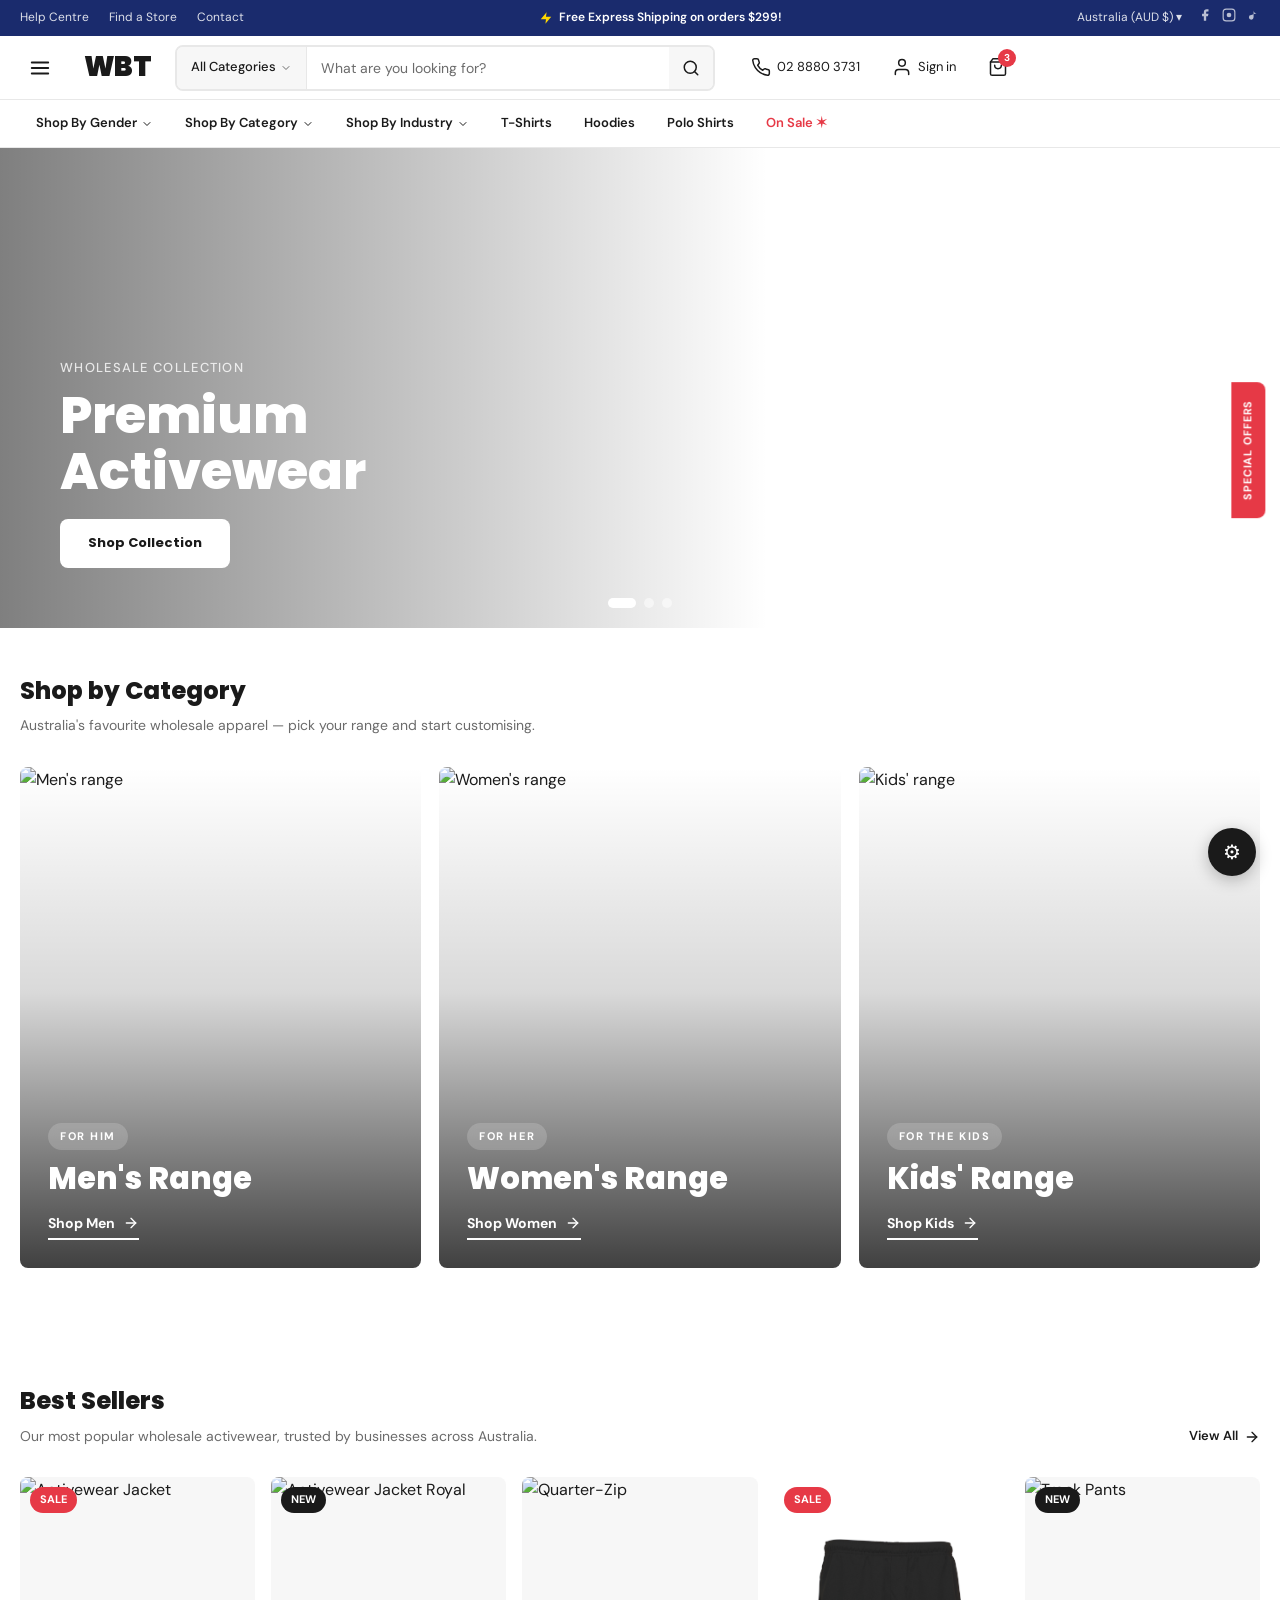
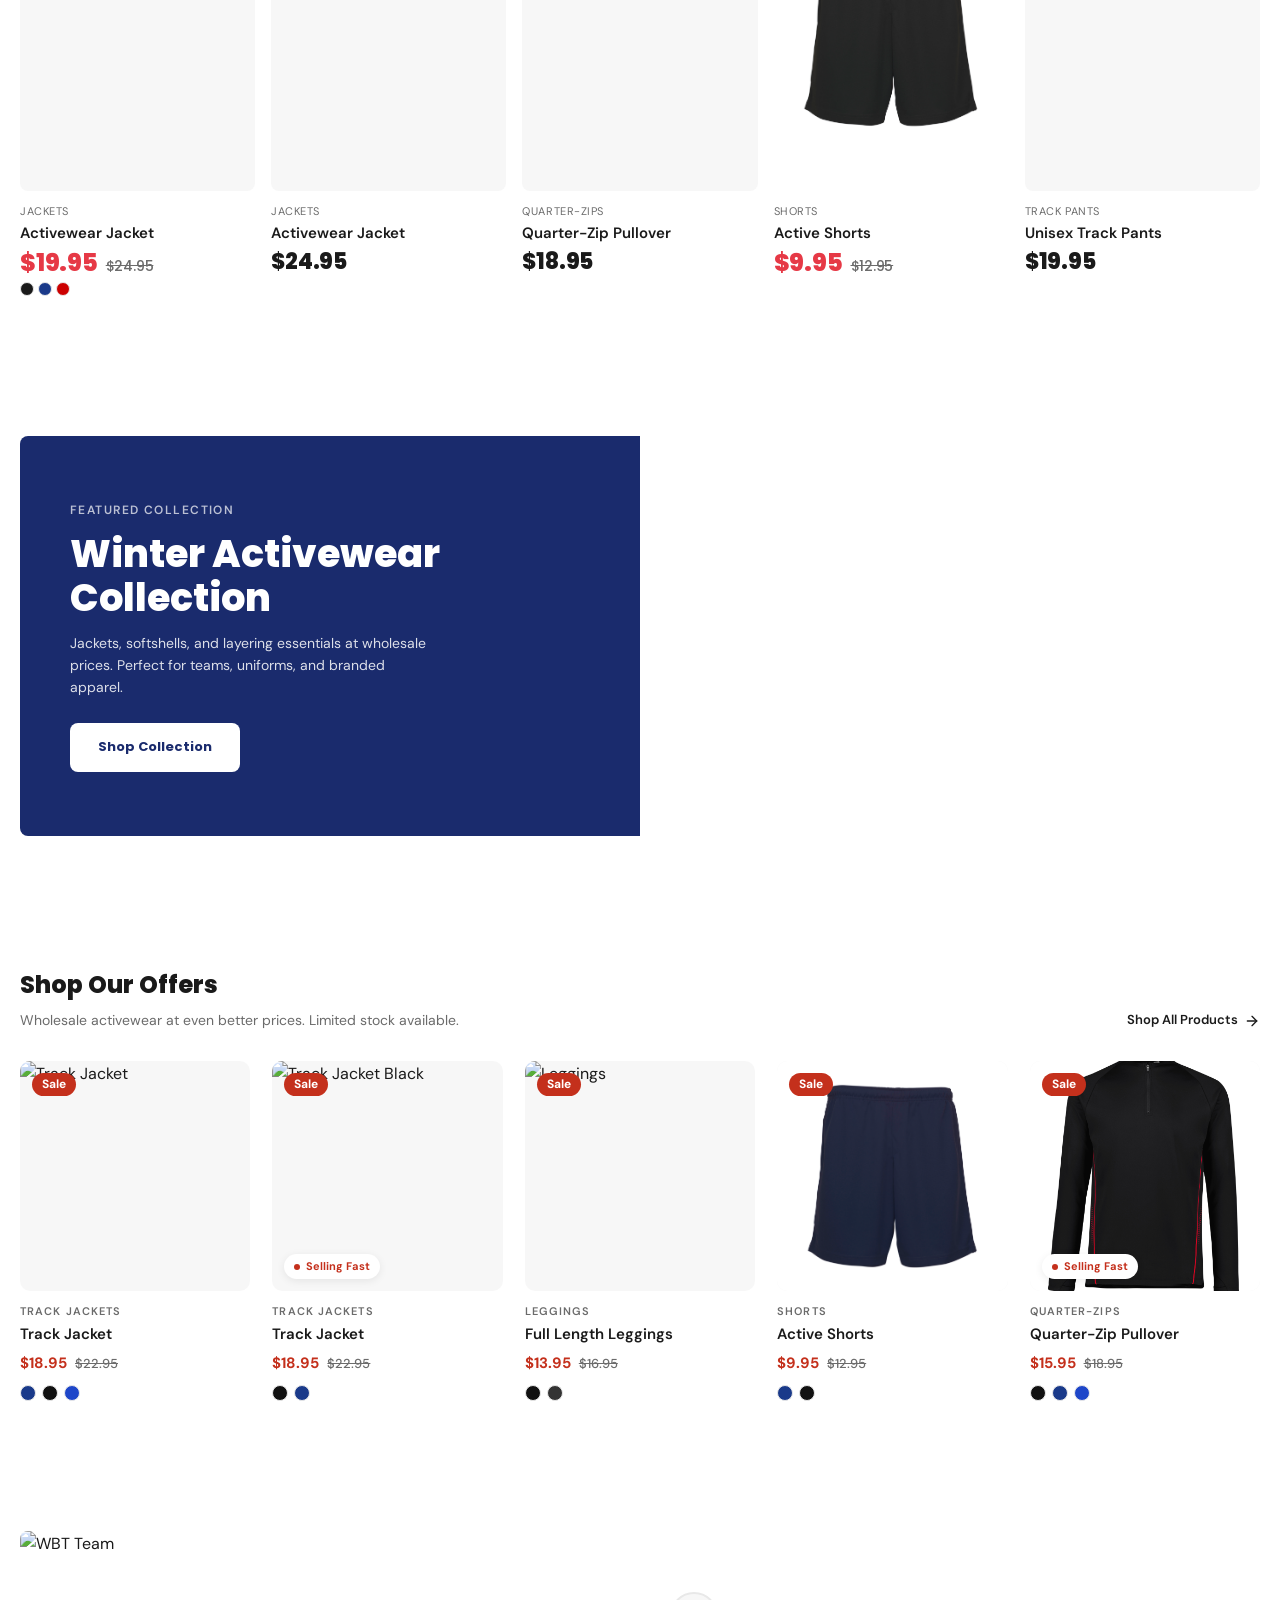
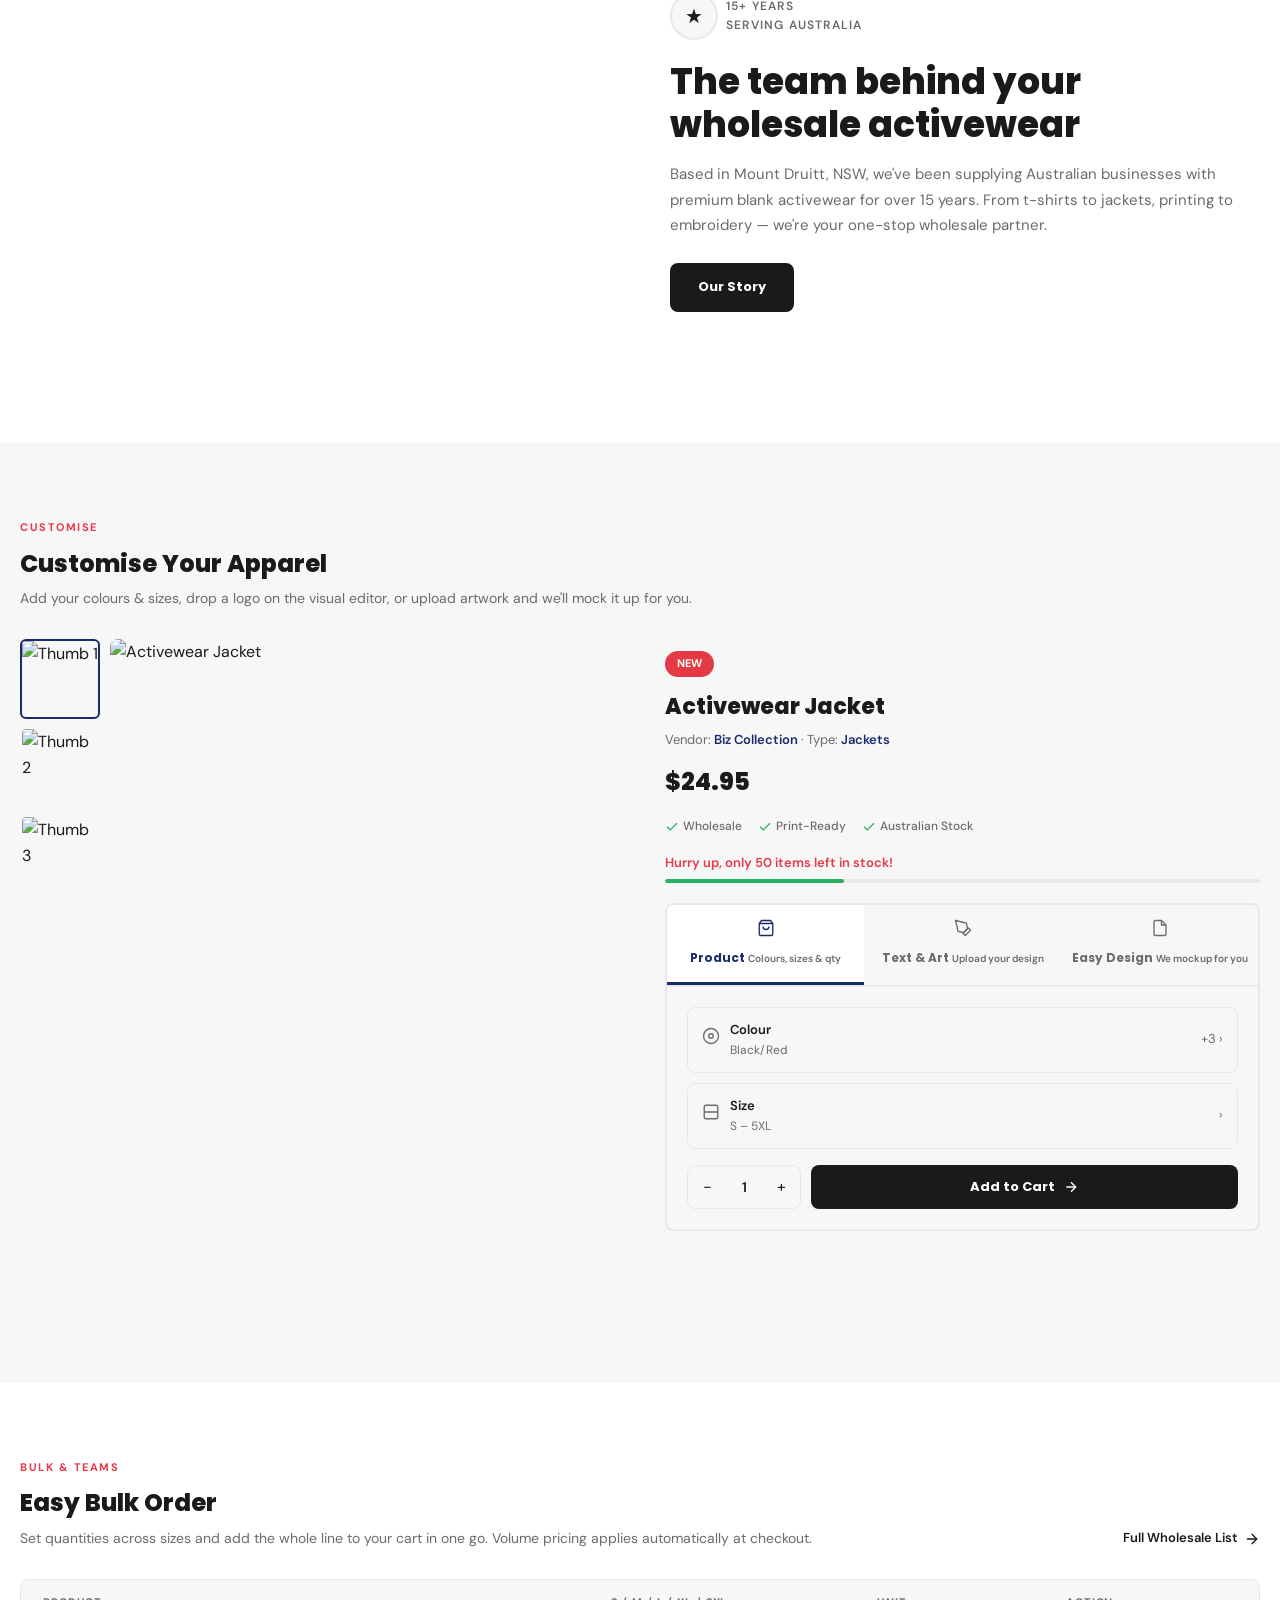
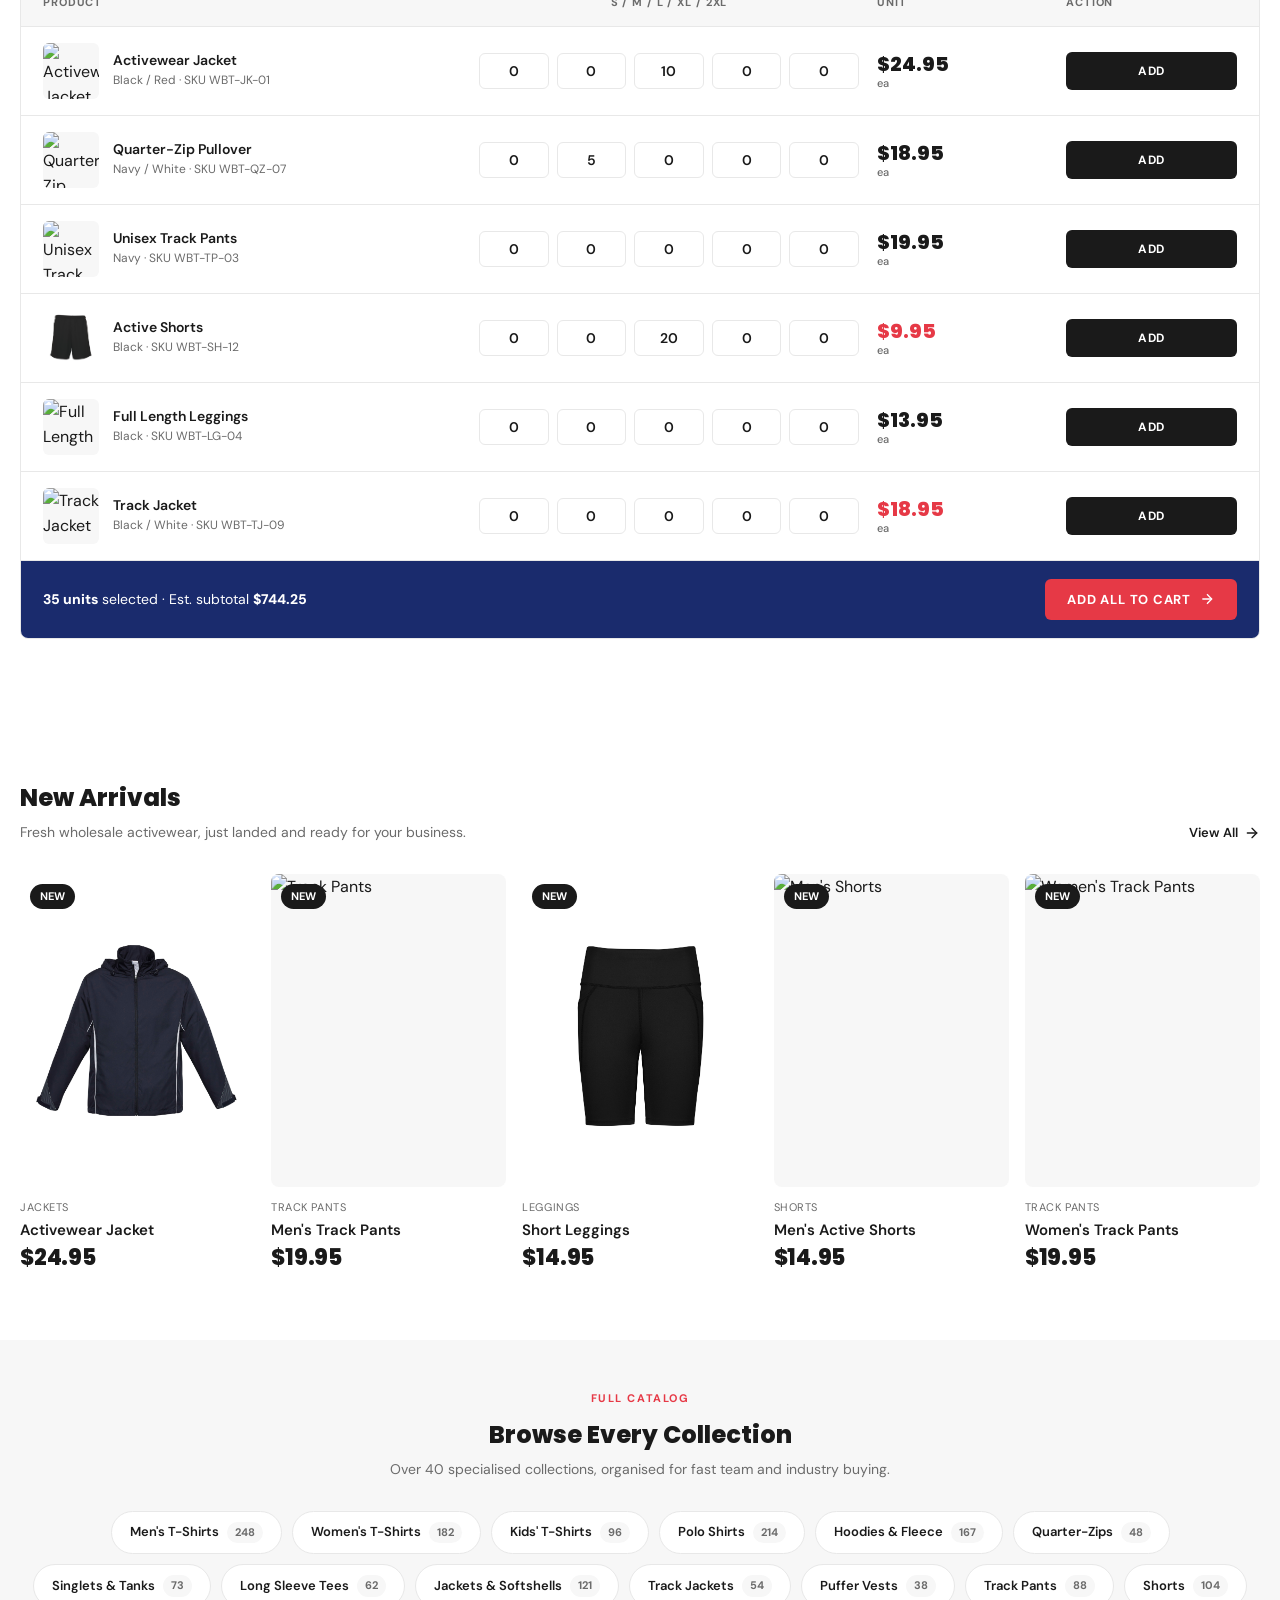
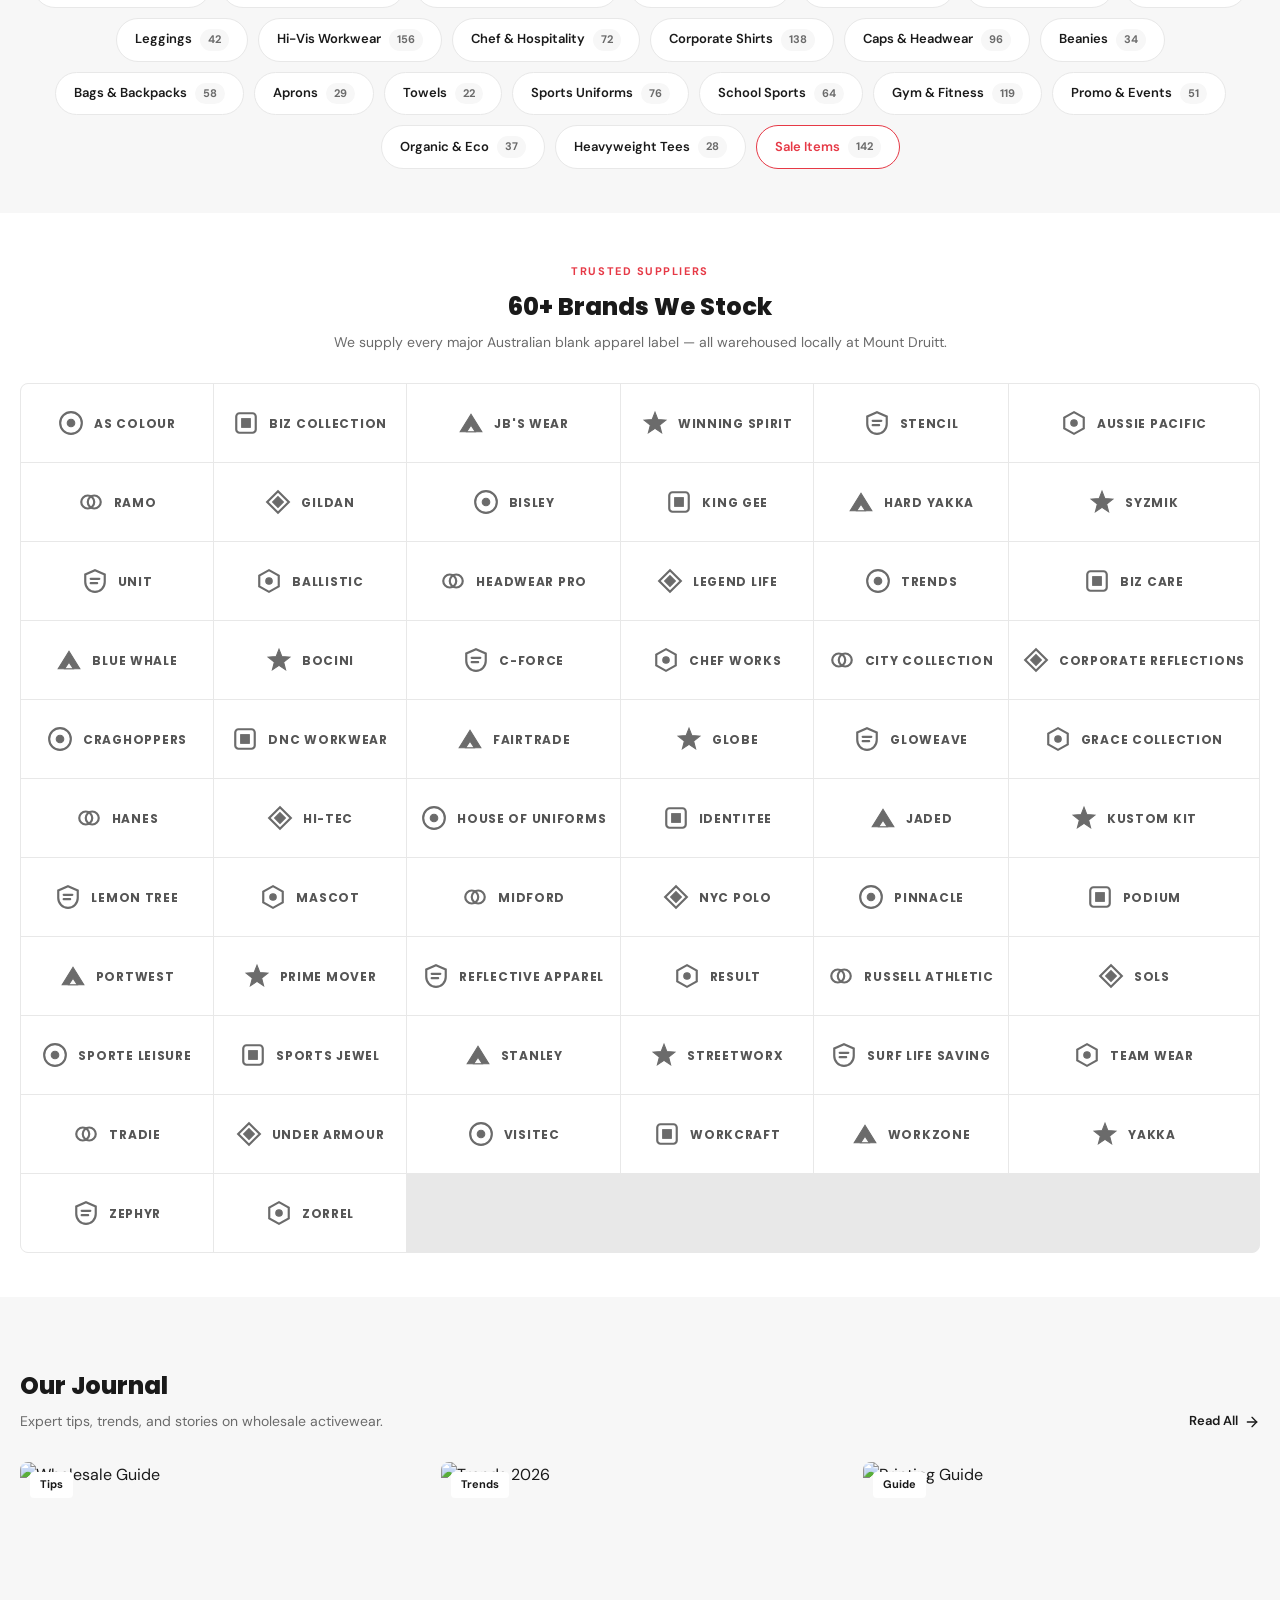
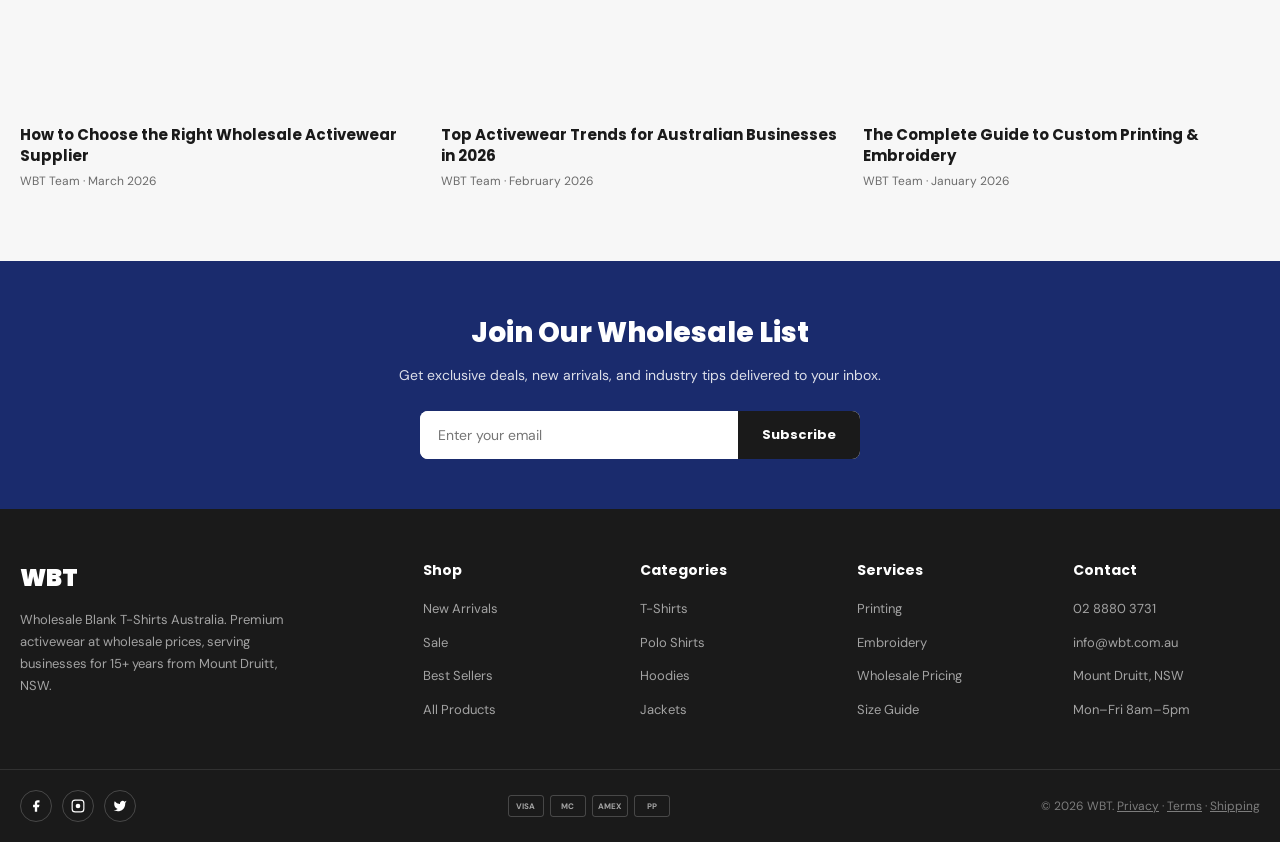
==== designs/03-hyper.v1/index.html @ 6c0edd00 "Add 03-hyper.v1 homepage redesign mockup for WBT Static redesign inspired by the Hyper Shopify theme" ====
<!DOCTYPE html>
<html lang="en">
<head>
  <meta charset="UTF-8">
  <meta name="viewport" content="width=device-width, initial-scale=1.0">
  <title>WBT | Wholesale Blank T-Shirts Australia</title>
  <link rel="stylesheet" href="css/styles.css">
</head>
<body>

  <!-- ============================================================
       1. Utility Bar (dark blue top strip)
       ============================================================ -->
  <div class="utility-bar">
    <div class="utility-bar__inner">
      <div class="utility-bar__left">
        <a href="#">Help Centre</a>
        <a href="#">Find a Store</a>
        <a href="#">Contact</a>
      </div>
      <div class="utility-bar__center">
        <svg viewBox="0 0 24 24"><path d="M13 2L3 14h9l-1 8 10-12h-9l1-8z"/></svg>
        Free Express Shipping on orders $299!
      </div>
      <div class="utility-bar__right">
        <span class="utility-bar__country">Australia (AUD $) &#9662;</span>
        <div class="utility-bar__social">
          <a href="#" aria-label="Facebook"><svg viewBox="0 0 24 24"><path d="M18 2h-3a5 5 0 0 0-5 5v3H7v4h3v8h4v-8h3l1-4h-4V7a1 1 0 0 1 1-1h3z"/></svg></a>
          <a href="#" aria-label="Instagram"><svg viewBox="0 0 24 24"><rect x="2" y="2" width="20" height="20" rx="5" ry="5" fill="none" stroke="currentColor" stroke-width="2"/><circle cx="12" cy="12" r="4" fill="currentColor"/></svg></a>
          <a href="#" aria-label="TikTok"><svg viewBox="0 0 24 24"><path d="M9 12a4 4 0 1 0 4 4V4a5 5 0 0 0 5 5"/></svg></a>
        </div>
      </div>
    </div>
  </div>

  <!-- ============================================================
       2. Header (Logo + Search with All Categories + Actions)
       ============================================================ -->
  <header class="header">
    <div class="header__inner">
      <button class="header__hamburger" id="sidebar-toggle" aria-label="Open menu">
        <svg viewBox="0 0 24 24" fill="none" stroke-width="2" stroke-linecap="round">
          <line x1="3" y1="6" x2="21" y2="6"/>
          <line x1="3" y1="12" x2="21" y2="12"/>
          <line x1="3" y1="18" x2="21" y2="18"/>
        </svg>
      </button>

      <a href="#" class="header__logo">WBT</a>

      <div class="header__search">
        <div class="header__search-category" id="search-category-toggle">
          <span id="search-category-label">All Categories</span>
          <svg viewBox="0 0 24 24" fill="none" stroke-width="2" stroke-linecap="round"><polyline points="6 9 12 15 18 9"/></svg>
          <div class="category-dropdown" id="category-dropdown">
            <a href="#" class="active" data-cat="All Categories">All Categories</a>
            <a href="#" data-cat="T-Shirts">T-Shirts</a>
            <a href="#" data-cat="Polo Shirts">Polo Shirts</a>
            <a href="#" data-cat="Hoodies">Hoodies</a>
            <a href="#" data-cat="Activewear">Activewear</a>
            <a href="#" data-cat="Jackets">Jackets</a>
            <a href="#" data-cat="Quarter-Zips">Quarter-Zips</a>
            <a href="#" data-cat="Shorts">Shorts</a>
            <a href="#" data-cat="Track Pants">Track Pants</a>
            <a href="#" data-cat="Leggings">Leggings</a>
            <a href="#" data-cat="Printing">Printing &amp; Embroidery</a>
          </div>
        </div>
        <input type="text" class="header__search-input" placeholder="What are you looking for?">
        <button class="header__search-btn" aria-label="Search">
          <svg viewBox="0 0 24 24" fill="none" stroke-width="2" stroke-linecap="round" stroke-linejoin="round"><circle cx="11" cy="11" r="8"/><line x1="21" y1="21" x2="16.65" y2="16.65"/></svg>
        </button>
      </div>

      <div class="header__actions">
        <a href="tel:0288803731" class="header__action">
          <svg viewBox="0 0 24 24" stroke-width="1.8" stroke-linecap="round" stroke-linejoin="round"><path d="M22 16.92v3a2 2 0 0 1-2.18 2 19.79 19.79 0 0 1-8.63-3.07 19.5 19.5 0 0 1-6-6 19.79 19.79 0 0 1-3.07-8.67A2 2 0 0 1 4.11 2h3a2 2 0 0 1 2 1.72c.13.81.36 1.6.7 2.35a2 2 0 0 1-.45 2.11L8.09 9.91a16 16 0 0 0 6 6l1.27-1.27a2 2 0 0 1 2.11-.45c.75.34 1.54.57 2.35.7A2 2 0 0 1 22 16.92z"/></svg>
          02 8880 3731
        </a>
        <a href="#" class="header__action">
          <svg viewBox="0 0 24 24" stroke-width="1.8" stroke-linecap="round" stroke-linejoin="round"><path d="M20 21v-2a4 4 0 0 0-4-4H8a4 4 0 0 0-4 4v2"/><circle cx="12" cy="7" r="4"/></svg>
          Sign in
        </a>
        <a href="#" class="header__action header__cart">
          <svg viewBox="0 0 24 24" stroke-width="1.8" stroke-linecap="round" stroke-linejoin="round"><path d="M6 2L3 6v14a2 2 0 0 0 2 2h14a2 2 0 0 0 2-2V6l-3-4z"/><line x1="3" y1="6" x2="21" y2="6"/><path d="M16 10a4 4 0 0 1-8 0"/></svg>
          <span class="header__cart-badge">3</span>
        </a>
      </div>
    </div>
  </header>

  <!-- ============================================================
       3. Sub-Navigation with Mega Menus
       ============================================================ -->
  <nav class="subnav">
    <div class="subnav__inner">

      <!-- Shop By Gender (3 image-led tiles, one per gender) -->
      <div class="subnav__item">
        <a href="#" class="subnav__link">
          Shop By Gender
          <svg viewBox="0 0 24 24" fill="none" stroke-width="2" stroke-linecap="round"><polyline points="6 9 12 15 18 9"/></svg>
        </a>
        <div class="mega-menu mega-menu--gender">
          <a href="#" class="gender-tile">
            <div class="gender-tile__image">
              <img src="images/talent/jacket-model-2.jpg" alt="Men" loading="lazy">
              <span class="gender-tile__badge">Shop</span>
            </div>
            <div class="gender-tile__body">
              <h4 class="gender-tile__title">Men</h4>
              <ul class="gender-tile__links">
                <li><span>T-Shirts</span></li>
                <li><span>Polo Shirts</span></li>
                <li><span>Hoodies &amp; Fleece</span></li>
                <li><span>Jackets</span></li>
                <li><span>Track Pants &amp; Shorts</span></li>
              </ul>
              <span class="gender-tile__cta">View All Men's <svg viewBox="0 0 24 24" fill="none" stroke-width="2" stroke-linecap="round"><path d="M5 12h14"/><path d="M12 5l7 7-7 7"/></svg></span>
            </div>
          </a>
          <a href="#" class="gender-tile">
            <div class="gender-tile__image">
              <img src="images/talent/activewear-model-women-1.jpg" alt="Women" loading="lazy">
              <span class="gender-tile__badge">Shop</span>
            </div>
            <div class="gender-tile__body">
              <h4 class="gender-tile__title">Women</h4>
              <ul class="gender-tile__links">
                <li><span>T-Shirts</span></li>
                <li><span>Polo Shirts</span></li>
                <li><span>Hoodies &amp; Fleece</span></li>
                <li><span>Leggings &amp; Tights</span></li>
                <li><span>Jackets</span></li>
              </ul>
              <span class="gender-tile__cta">View All Women's <svg viewBox="0 0 24 24" fill="none" stroke-width="2" stroke-linecap="round"><path d="M5 12h14"/><path d="M12 5l7 7-7 7"/></svg></span>
            </div>
          </a>
          <a href="#" class="gender-tile">
            <div class="gender-tile__image">
              <img src="images/talent/shorts-model-kids.jpg" alt="Kids" loading="lazy">
              <span class="gender-tile__badge">Shop</span>
            </div>
            <div class="gender-tile__body">
              <h4 class="gender-tile__title">Kids</h4>
              <ul class="gender-tile__links">
                <li><span>T-Shirts</span></li>
                <li><span>Polo Shirts</span></li>
                <li><span>Hoodies</span></li>
                <li><span>School Sports</span></li>
                <li><span>Toddler Range</span></li>
              </ul>
              <span class="gender-tile__cta">View All Kids' <svg viewBox="0 0 24 24" fill="none" stroke-width="2" stroke-linecap="round"><path d="M5 12h14"/><path d="M12 5l7 7-7 7"/></svg></span>
            </div>
          </a>
        </div>
      </div>

      <!-- Shop By Category (Style B — sidebar + image cards) -->
      <div class="subnav__item">
        <a href="#" class="subnav__link">
          Shop By Category
          <svg viewBox="0 0 24 24" fill="none" stroke-width="2" stroke-linecap="round"><polyline points="6 9 12 15 18 9"/></svg>
        </a>
        <div class="mega-menu mega-menu--style-b">
          <div class="mega-menu__sidebar">
            <a href="#" class="active">Tops</a>
            <a href="#">Bottoms</a>
            <a href="#">Outerwear</a>
            <a href="#">Accessories</a>
            <a href="#">Hi-Vis &amp; Workwear</a>
            <a href="#">Services</a>
            <a href="#">View All</a>
          </div>
          <div class="mega-menu__content">
            <div class="mega-menu__content-card">
              <img src="images/products/quarter-zip-navy-white.jpg" alt="T-Shirts" loading="lazy">
              <span>T-Shirts</span>
            </div>
            <div class="mega-menu__content-card">
              <img src="images/talent/quarter-zip-model-1.jpg" alt="Polo Shirts" loading="lazy">
              <span>Polo Shirts</span>
            </div>
            <div class="mega-menu__content-card">
              <img src="images/talent/jacket-model-3.jpg" alt="Hoodies" loading="lazy">
              <span>Hoodies</span>
            </div>
            <div class="mega-menu__content-card">
              <img src="images/products/quarter-zip-black-red.jpg" alt="Quarter-Zips" loading="lazy">
              <span>Quarter-Zips</span>
            </div>
            <div class="mega-menu__content-card">
              <img src="images/products/jacket-royal-white.jpg" alt="Singlets" loading="lazy">
              <span>Singlets</span>
            </div>
            <div class="mega-menu__content-card">
              <img src="images/products/track-jacket-navy-white.jpg" alt="Long Sleeves" loading="lazy">
              <span>Long Sleeves</span>
            </div>
          </div>
        </div>
      </div>

      <!-- Shop By Industry (B-style visual mega menu) -->
      <div class="subnav__item">
        <a href="#" class="subnav__link">
          Shop By Industry
          <svg viewBox="0 0 24 24" fill="none" stroke-width="2" stroke-linecap="round"><polyline points="6 9 12 15 18 9"/></svg>
        </a>
        <div class="mega-menu mega-menu--style-b">
          <div class="mega-menu__sidebar">
            <a href="#" class="active">Team Uniforms</a>
            <a href="#">Corporate Wear</a>
            <a href="#">Trades &amp; Construction</a>
            <a href="#">Hospitality</a>
            <a href="#">Schools &amp; Education</a>
            <a href="#">Gym &amp; Fitness</a>
            <a href="#">Events &amp; Promo</a>
            <a href="#">Healthcare</a>
          </div>
          <div class="mega-menu__content">
            <div class="mega-menu__content-card">
              <img src="images/talent/jacket-model-3.jpg" alt="Jackets" loading="lazy">
              <span>Jackets</span>
            </div>
            <div class="mega-menu__content-card">
              <img src="images/talent/quarter-zip-model-1.jpg" alt="Quarter-Zips" loading="lazy">
              <span>Quarter-Zips</span>
            </div>
            <div class="mega-menu__content-card">
              <img src="images/talent/track-pants-model-1.jpg" alt="Track Pants" loading="lazy">
              <span>Track Pants</span>
            </div>
            <div class="mega-menu__content-card">
              <img src="images/talent/shorts-model-1.jpg" alt="Shorts" loading="lazy">
              <span>Shorts</span>
            </div>
            <div class="mega-menu__content-card">
              <img src="images/talent/activewear-model-women-1.jpg" alt="Women's" loading="lazy">
              <span>Women's</span>
            </div>
            <div class="mega-menu__content-card">
              <img src="images/talent/shorts-model-kids.jpg" alt="Kids" loading="lazy">
              <span>Kids</span>
            </div>
          </div>
        </div>
      </div>

      <!-- Direct links -->
      <div class="subnav__item"><a href="#" class="subnav__link">T-Shirts</a></div>
      <div class="subnav__item"><a href="#" class="subnav__link">Hoodies</a></div>
      <div class="subnav__item"><a href="#" class="subnav__link">Polo Shirts</a></div>
      <div class="subnav__item"><a href="#" class="subnav__link subnav__link--sale">On Sale &#x2736;</a></div>
    </div>
  </nav>

  <!-- ============================================================
       4. Hero Banner Carousel
       ============================================================ -->
  <section class="hero">
    <div class="hero__slides">
      <div class="hero__slide active" style="background-image: url('images/talent/group-women-activewear.jpg')">
        <div class="hero__slide-overlay"></div>
        <div class="hero__slide-content">
          <div class="hero__slide-label">Wholesale Collection</div>
          <h2 class="hero__slide-title">Premium Activewear</h2>
          <a href="#" class="hero__slide-cta">Shop Collection</a>
        </div>
      </div>
      <div class="hero__slide" style="background-image: url('images/talent/jacket-model-1.jpg')">
        <div class="hero__slide-overlay"></div>
        <div class="hero__slide-content">
          <div class="hero__slide-label">Winter Collection</div>
          <h2 class="hero__slide-title">Jackets &amp; Outerwear</h2>
          <a href="#" class="hero__slide-cta">Shop Now</a>
        </div>
      </div>
      <div class="hero__slide" style="background-image: url('images/talent/quarter-zip-model-2.jpg')">
        <div class="hero__slide-overlay"></div>
        <div class="hero__slide-content">
          <div class="hero__slide-label">Best Sellers</div>
          <h2 class="hero__slide-title">Quarter-Zip Pullovers</h2>
          <a href="#" class="hero__slide-cta">View Range</a>
        </div>
      </div>
    </div>
    <div class="hero__dots">
      <span class="hero__dot active" data-slide="0"></span>
      <span class="hero__dot" data-slide="1"></span>
      <span class="hero__dot" data-slide="2"></span>
    </div>
  </section>

  <!-- ============================================================
       5b. Shop by Category — 3-col lifestyle grid (Elverys-style)
       ============================================================ -->
  <section class="section section--tight">
    <div class="container">
      <div class="section-header">
        <div>
          <h2 class="section-heading">Shop by Category</h2>
          <p class="section-subtitle">Australia's favourite wholesale apparel &mdash; pick your range and start customising.</p>
        </div>
      </div>
      <div class="shop-cat-grid">
        <a href="#" class="shop-cat-card">
          <img src="images/talent/jacket-model-2.jpg" alt="Men's range" loading="lazy">
          <div class="shop-cat-card__overlay"></div>
          <div class="shop-cat-card__body">
            <span class="shop-cat-card__label">For Him</span>
            <h3 class="shop-cat-card__title">Men's Range</h3>
            <span class="shop-cat-card__cta">Shop Men <svg viewBox="0 0 24 24" fill="none" stroke-width="2" stroke-linecap="round"><path d="M5 12h14"/><path d="M12 5l7 7-7 7"/></svg></span>
          </div>
        </a>
        <a href="#" class="shop-cat-card">
          <img src="images/talent/activewear-model-women-1.jpg" alt="Women's range" loading="lazy">
          <div class="shop-cat-card__overlay"></div>
          <div class="shop-cat-card__body">
            <span class="shop-cat-card__label">For Her</span>
            <h3 class="shop-cat-card__title">Women's Range</h3>
            <span class="shop-cat-card__cta">Shop Women <svg viewBox="0 0 24 24" fill="none" stroke-width="2" stroke-linecap="round"><path d="M5 12h14"/><path d="M12 5l7 7-7 7"/></svg></span>
          </div>
        </a>
        <a href="#" class="shop-cat-card">
          <img src="images/talent/shorts-model-kids.jpg" alt="Kids' range" loading="lazy">
          <div class="shop-cat-card__overlay"></div>
          <div class="shop-cat-card__body">
            <span class="shop-cat-card__label">For the Kids</span>
            <h3 class="shop-cat-card__title">Kids' Range</h3>
            <span class="shop-cat-card__cta">Shop Kids <svg viewBox="0 0 24 24" fill="none" stroke-width="2" stroke-linecap="round"><path d="M5 12h14"/><path d="M12 5l7 7-7 7"/></svg></span>
          </div>
        </a>
      </div>
    </div>
  </section>

  <!-- ============================================================
       6. Best Sellers Product Grid
       ============================================================ -->
  <section class="section">
    <div class="container">
      <div class="section-header">
        <div>
          <h2 class="section-heading">Best Sellers</h2>
          <p class="section-subtitle">Our most popular wholesale activewear, trusted by businesses across Australia.</p>
        </div>
        <a href="#" class="btn-view-all">View All <svg viewBox="0 0 24 24" fill="none" stroke-width="2" stroke-linecap="round"><path d="M5 12h14"/><path d="M12 5l7 7-7 7"/></svg></a>
      </div>
      <div class="product-grid">
        <div class="product-card">
          <div class="product-card__image-wrap">
            <img src="images/products/jacket-black-red.jpg" alt="Activewear Jacket" loading="lazy">
            <span class="product-card__badge product-card__badge--sale">Sale</span>
            <div class="product-card__actions">
              <button class="product-card__action-btn">Quick Add</button>
              <button class="product-card__action-btn product-card__action-btn--outline">View</button>
            </div>
          </div>
          <div class="product-card__category">Jackets</div>
          <div class="product-card__name">Activewear Jacket</div>
          <div class="product-card__price"><span class="product-card__price--sale">$19.95</span><span class="product-card__price--original">$24.95</span></div>
          <div class="product-card__colors"><span class="product-card__color-dot" style="background:#1a1a1a"></span><span class="product-card__color-dot" style="background:#1a3a8a"></span><span class="product-card__color-dot" style="background:#cc0000"></span></div>
        </div>
        <div class="product-card">
          <div class="product-card__image-wrap">
            <img src="images/products/jacket-royal-white.jpg" alt="Activewear Jacket Royal" loading="lazy">
            <span class="product-card__badge product-card__badge--new">New</span>
            <div class="product-card__actions">
              <button class="product-card__action-btn">Quick Add</button>
              <button class="product-card__action-btn product-card__action-btn--outline">View</button>
            </div>
          </div>
          <div class="product-card__category">Jackets</div>
          <div class="product-card__name">Activewear Jacket</div>
          <div class="product-card__price">$24.95</div>
        </div>
        <div class="product-card">
          <div class="product-card__image-wrap">
            <img src="images/products/quarter-zip-navy-white.jpg" alt="Quarter-Zip" loading="lazy">
            <div class="product-card__actions">
              <button class="product-card__action-btn">Quick Add</button>
              <button class="product-card__action-btn product-card__action-btn--outline">View</button>
            </div>
          </div>
          <div class="product-card__category">Quarter-Zips</div>
          <div class="product-card__name">Quarter-Zip Pullover</div>
          <div class="product-card__price">$18.95</div>
        </div>
        <div class="product-card">
          <div class="product-card__image-wrap">
            <img src="images/products/shorts-black.jpg" alt="Active Shorts" loading="lazy">
            <span class="product-card__badge product-card__badge--sale">Sale</span>
            <div class="product-card__actions">
              <button class="product-card__action-btn">Quick Add</button>
              <button class="product-card__action-btn product-card__action-btn--outline">View</button>
            </div>
          </div>
          <div class="product-card__category">Shorts</div>
          <div class="product-card__name">Active Shorts</div>
          <div class="product-card__price"><span class="product-card__price--sale">$9.95</span><span class="product-card__price--original">$12.95</span></div>
        </div>
        <div class="product-card">
          <div class="product-card__image-wrap">
            <img src="images/products/track-pants-navy.jpg" alt="Track Pants" loading="lazy">
            <span class="product-card__badge product-card__badge--new">New</span>
            <div class="product-card__actions">
              <button class="product-card__action-btn">Quick Add</button>
              <button class="product-card__action-btn product-card__action-btn--outline">View</button>
            </div>
          </div>
          <div class="product-card__category">Track Pants</div>
          <div class="product-card__name">Unisex Track Pants</div>
          <div class="product-card__price">$19.95</div>
        </div>
      </div>
    </div>
  </section>

  <!-- ============================================================
       7. Featured Collection Banner
       ============================================================ -->
  <section class="section">
    <div class="container">
      <div class="featured-banner">
        <div class="featured-banner__content">
          <span class="featured-banner__label">Featured Collection</span>
          <h2 class="featured-banner__title">Winter Activewear Collection</h2>
          <p class="featured-banner__desc">Jackets, softshells, and layering essentials at wholesale prices. Perfect for teams, uniforms, and branded apparel.</p>
          <a href="#" class="featured-banner__cta">Shop Collection</a>
        </div>
        <div class="featured-banner__image" style="background-image: url('images/talent/jacket-model-2.jpg')"></div>
      </div>
    </div>
  </section>

  <!-- ============================================================
       8. Shop Our Offers — Hyper-theme style (hover Choose Options → QuickView)
       ============================================================ -->
  <section class="section section--offers">
    <div class="container">
      <div class="section-header">
        <div>
          <h2 class="section-heading">Shop Our Offers</h2>
          <p class="section-subtitle">Wholesale activewear at even better prices. Limited stock available.</p>
        </div>
        <a href="#" class="btn-view-all">Shop All Products <svg viewBox="0 0 24 24" fill="none" stroke-width="2" stroke-linecap="round"><path d="M5 12h14"/><path d="M12 5l7 7-7 7"/></svg></a>
      </div>
      <div class="offers-grid">
        <div class="offer-card"
             data-name="Track Jacket"
             data-category="Track Jackets"
             data-vendor="Biz Collection"
             data-image="images/products/track-jacket-navy-white.jpg"
             data-image-alt="images/talent/track-jacket-model-1.jpg"
             data-price="18.95"
             data-original="22.95"
             data-stock="42"
             data-colors='[{"name":"Navy/White","hex":"#1a3a8a"},{"name":"Black/Red","hex":"#111"},{"name":"Royal","hex":"#1e46c9"}]'
             data-sizes='["S","M","L","XL","2XL","3XL"]'
             data-desc="Breathable polyester track jacket — perfect for team uniforms, gyms and schools. Print- and embroidery-ready.">
          <div class="offer-card__image">
            <span class="offer-card__badge offer-card__badge--sale">Sale</span>
            <img class="offer-card__img offer-card__img--main" src="images/products/track-jacket-navy-white.jpg" alt="Track Jacket" loading="lazy">
            <img class="offer-card__img offer-card__img--alt" src="images/talent/track-jacket-model-1.jpg" alt="Track Jacket on model" loading="lazy">
            <button class="offer-card__choose" type="button">Choose Options</button>
          </div>
          <div class="offer-card__meta">Track Jackets</div>
          <h3 class="offer-card__name">Track Jacket</h3>
          <div class="offer-card__price"><span class="offer-card__price-sale">$18.95</span> <span class="offer-card__price-original">$22.95</span></div>
          <ul class="offer-card__swatches" aria-hidden="true">
            <li style="background:#1a3a8a"></li>
            <li style="background:#111"></li>
            <li style="background:#1e46c9"></li>
          </ul>
        </div>

        <div class="offer-card"
             data-name="Track Jacket"
             data-category="Track Jackets"
             data-vendor="JB's Wear"
             data-image="images/products/track-jacket-black-white.jpg"
             data-image-alt="images/talent/jacket-model-2.jpg"
             data-price="18.95"
             data-original="22.95"
             data-stock="18"
             data-colors='[{"name":"Black/White","hex":"#111"},{"name":"Navy/White","hex":"#1a3a8a"}]'
             data-sizes='["S","M","L","XL","2XL"]'
             data-desc="Contrast panel track jacket with zip pockets and elasticated cuffs. A wholesale staple for clubs and corporates.">
          <div class="offer-card__image">
            <span class="offer-card__badge offer-card__badge--sale">Sale</span>
            <span class="offer-card__tag offer-card__tag--low">Selling Fast</span>
            <img class="offer-card__img offer-card__img--main" src="images/products/track-jacket-black-white.jpg" alt="Track Jacket Black" loading="lazy">
            <img class="offer-card__img offer-card__img--alt" src="images/talent/jacket-model-2.jpg" alt="Track Jacket alternate" loading="lazy">
            <button class="offer-card__choose" type="button">Choose Options</button>
          </div>
          <div class="offer-card__meta">Track Jackets</div>
          <h3 class="offer-card__name">Track Jacket</h3>
          <div class="offer-card__price"><span class="offer-card__price-sale">$18.95</span> <span class="offer-card__price-original">$22.95</span></div>
          <ul class="offer-card__swatches" aria-hidden="true">
            <li style="background:#111"></li>
            <li style="background:#1a3a8a"></li>
          </ul>
        </div>

        <div class="offer-card"
             data-name="Full Length Leggings"
             data-category="Leggings"
             data-vendor="AS Colour"
             data-image="images/products/leggings-long-black.jpg"
             data-image-alt="images/talent/leggings-model-1.jpg"
             data-price="13.95"
             data-original="16.95"
             data-stock="64"
             data-colors='[{"name":"Black","hex":"#111"},{"name":"Charcoal","hex":"#333"}]'
             data-sizes='["XS","S","M","L","XL"]'
             data-desc="High-waisted compression leggings with flatlock seams. Four-way stretch, ideal for training, yoga and team fit-outs.">
          <div class="offer-card__image">
            <span class="offer-card__badge offer-card__badge--sale">Sale</span>
            <img class="offer-card__img offer-card__img--main" src="images/products/leggings-long-black.jpg" alt="Leggings" loading="lazy">
            <img class="offer-card__img offer-card__img--alt" src="images/talent/leggings-model-1.jpg" alt="Leggings on model" loading="lazy">
            <button class="offer-card__choose" type="button">Choose Options</button>
          </div>
          <div class="offer-card__meta">Leggings</div>
          <h3 class="offer-card__name">Full Length Leggings</h3>
          <div class="offer-card__price"><span class="offer-card__price-sale">$13.95</span> <span class="offer-card__price-original">$16.95</span></div>
          <ul class="offer-card__swatches" aria-hidden="true">
            <li style="background:#111"></li>
            <li style="background:#333"></li>
          </ul>
        </div>

        <div class="offer-card"
             data-name="Active Shorts"
             data-category="Shorts"
             data-vendor="Biz Collection"
             data-image="images/products/shorts-navy.jpg"
             data-image-alt="images/talent/shorts-model-1.jpg"
             data-price="9.95"
             data-original="12.95"
             data-stock="120"
             data-colors='[{"name":"Navy","hex":"#1a3a8a"},{"name":"Black","hex":"#111"}]'
             data-sizes='["S","M","L","XL","2XL","3XL"]'
             data-desc="Lightweight 5-inch active short with drawcord waist and mesh pocket lining. Great for gym, footy and run-out uniforms.">
          <div class="offer-card__image">
            <span class="offer-card__badge offer-card__badge--sale">Sale</span>
            <img class="offer-card__img offer-card__img--main" src="images/products/shorts-navy.jpg" alt="Shorts Navy" loading="lazy">
            <img class="offer-card__img offer-card__img--alt" src="images/talent/shorts-model-1.jpg" alt="Shorts on model" loading="lazy">
            <button class="offer-card__choose" type="button">Choose Options</button>
          </div>
          <div class="offer-card__meta">Shorts</div>
          <h3 class="offer-card__name">Active Shorts</h3>
          <div class="offer-card__price"><span class="offer-card__price-sale">$9.95</span> <span class="offer-card__price-original">$12.95</span></div>
          <ul class="offer-card__swatches" aria-hidden="true">
            <li style="background:#1a3a8a"></li>
            <li style="background:#111"></li>
          </ul>
        </div>

        <div class="offer-card"
             data-name="Quarter-Zip Pullover"
             data-category="Quarter-Zips"
             data-vendor="Winning Spirit"
             data-image="images/products/quarter-zip-black-red.jpg"
             data-image-alt="images/talent/quarter-zip-model-1.jpg"
             data-price="15.95"
             data-original="18.95"
             data-stock="28"
             data-colors='[{"name":"Black/Red","hex":"#111"},{"name":"Navy/White","hex":"#1a3a8a"},{"name":"Royal","hex":"#1e46c9"}]'
             data-sizes='["S","M","L","XL","2XL"]'
             data-desc="Mid-weight poly/cotton quarter-zip with contrast panels. Decoration-ready and rated for heavy laundry cycles.">
          <div class="offer-card__image">
            <span class="offer-card__badge offer-card__badge--sale">Sale</span>
            <span class="offer-card__tag offer-card__tag--low">Selling Fast</span>
            <img class="offer-card__img offer-card__img--main" src="images/products/quarter-zip-black-red.jpg" alt="Quarter-Zip" loading="lazy">
            <img class="offer-card__img offer-card__img--alt" src="images/talent/quarter-zip-model-1.jpg" alt="Quarter-Zip on model" loading="lazy">
            <button class="offer-card__choose" type="button">Choose Options</button>
          </div>
          <div class="offer-card__meta">Quarter-Zips</div>
          <h3 class="offer-card__name">Quarter-Zip Pullover</h3>
          <div class="offer-card__price"><span class="offer-card__price-sale">$15.95</span> <span class="offer-card__price-original">$18.95</span></div>
          <ul class="offer-card__swatches" aria-hidden="true">
            <li style="background:#111"></li>
            <li style="background:#1a3a8a"></li>
            <li style="background:#1e46c9"></li>
          </ul>
        </div>
      </div>
    </div>
  </section>

  <!-- ============================================================
       8b. Quick View Modal (populated from offer-card data-*)
       ============================================================ -->
  <div class="quickview" id="quickview" aria-hidden="true">
    <div class="quickview__backdrop" data-qv-close></div>
    <div class="quickview__dialog" role="dialog" aria-modal="true" aria-labelledby="qv-name">
      <button class="quickview__close" data-qv-close aria-label="Close">
        <svg viewBox="0 0 24 24" fill="none" stroke="currentColor" stroke-width="2" stroke-linecap="round"><line x1="18" y1="6" x2="6" y2="18"/><line x1="6" y1="6" x2="18" y2="18"/></svg>
      </button>
      <div class="quickview__layout">
        <div class="quickview__gallery">
          <div class="quickview__thumbs" id="qv-thumbs"></div>
          <div class="quickview__main"><img id="qv-main-img" src="" alt=""></div>
        </div>
        <div class="quickview__info">
          <span class="quickview__badge">Sale</span>
          <h3 class="quickview__name" id="qv-name"></h3>
          <p class="quickview__vendor">Vendor: <a href="#" id="qv-vendor"></a> &middot; Type: <a href="#" id="qv-type"></a></p>
          <div class="quickview__price">
            <span id="qv-price"></span>
            <span class="quickview__price-original" id="qv-original"></span>
          </div>
          <ul class="quickview__features">
            <li><svg viewBox="0 0 24 24" fill="none" stroke="currentColor" stroke-width="2.2" stroke-linecap="round"><polyline points="20 6 9 17 4 12"/></svg> Wholesale pricing</li>
            <li><svg viewBox="0 0 24 24" fill="none" stroke="currentColor" stroke-width="2.2" stroke-linecap="round"><polyline points="20 6 9 17 4 12"/></svg> Print &amp; embroidery ready</li>
            <li><svg viewBox="0 0 24 24" fill="none" stroke="currentColor" stroke-width="2.2" stroke-linecap="round"><polyline points="20 6 9 17 4 12"/></svg> Australian stock</li>
          </ul>
          <div class="quickview__stock" id="qv-stock-text">Hurry up, only <strong>42</strong> items left in stock!</div>
          <div class="quickview__stock-bar"><span id="qv-stock-bar"></span></div>
          <p class="quickview__desc" id="qv-desc"></p>
          <div class="quickview__option">
            <div class="quickview__option-label">Colour: <strong id="qv-color-name"></strong></div>
            <div class="quickview__colors" id="qv-colors"></div>
          </div>
          <div class="quickview__option">
            <div class="quickview__option-label">Size: <strong id="qv-size-name">M</strong></div>
            <div class="quickview__sizes" id="qv-sizes"></div>
          </div>
          <div class="quickview__cta-row">
            <div class="quickview__qty">
              <button type="button" data-qv-qty="-1">&minus;</button>
              <span id="qv-qty">1</span>
              <button type="button" data-qv-qty="1">+</button>
            </div>
            <button class="quickview__atc" type="button">Add to Cart <svg viewBox="0 0 24 24" fill="none" stroke-width="2"><path d="M5 12h14"/><path d="M12 5l7 7-7 7"/></svg></button>
          </div>
          <a href="#" class="quickview__viewfull">View full details &rsaquo;</a>
        </div>
      </div>
    </div>
  </div>

  <!-- ============================================================
       9. Meet the Brand
       ============================================================ -->
  <section class="section">
    <div class="container">
      <div class="brand-section">
        <div class="brand-section__image">
          <img src="images/talent/group-women-activewear.jpg" alt="WBT Team" loading="lazy">
        </div>
        <div>
          <div class="brand-section__badge">
            <div class="brand-section__badge-icon">&#9733;</div>
            <div>
              <div class="brand-section__badge-text">15+ Years</div>
              <div class="brand-section__badge-text">Serving Australia</div>
            </div>
          </div>
          <h2 class="brand-section__title">The team behind your wholesale activewear</h2>
          <p class="brand-section__desc">Based in Mount Druitt, NSW, we've been supplying Australian businesses with premium blank activewear for over 15 years. From t-shirts to jackets, printing to embroidery &mdash; we're your one-stop wholesale partner.</p>
          <a href="#" class="brand-section__cta">Our Story</a>
        </div>
      </div>
    </div>
  </section>

  <!-- ============================================================
       10. Customise Your Apparel — Product + Visual Editor + Logo Upload
       ============================================================ -->
  <section class="section section--alt" id="customise">
    <div class="container">
      <div class="section-header">
        <div>
          <span class="section-eyebrow">Customise</span>
          <h2 class="section-heading">Customise Your Apparel</h2>
          <p class="section-subtitle">Add your colours &amp; sizes, drop a logo on the visual editor, or upload artwork and we'll mock it up for you.</p>
        </div>
      </div>

      <div class="featured-product__layout">
        <div class="featured-product__gallery">
          <div class="featured-product__thumbs">
            <div class="featured-product__thumb active"><img src="images/products/jacket-black-red.jpg" alt="Thumb 1" loading="lazy"></div>
            <div class="featured-product__thumb"><img src="images/talent/jacket-model-1.jpg" alt="Thumb 2" loading="lazy"></div>
            <div class="featured-product__thumb"><img src="images/talent/jacket-model-2.jpg" alt="Thumb 3" loading="lazy"></div>
          </div>
          <div class="featured-product__main-image">
            <img src="images/products/jacket-black-red.jpg" alt="Activewear Jacket" id="featured-main-img">
          </div>
        </div>

        <div class="featured-product__info">
          <span class="featured-product__badge">New</span>
          <h3 class="featured-product__name">Activewear Jacket</h3>
          <p class="featured-product__meta">Vendor: <a href="#">Biz Collection</a> &middot; Type: <a href="#">Jackets</a></p>
          <div class="featured-product__price">$24.95</div>

          <div class="featured-product__tags">
            <span class="featured-product__tag"><svg viewBox="0 0 24 24" fill="none" stroke-width="2" stroke-linecap="round"><polyline points="20 6 9 17 4 12"/></svg> Wholesale</span>
            <span class="featured-product__tag"><svg viewBox="0 0 24 24" fill="none" stroke-width="2" stroke-linecap="round"><polyline points="20 6 9 17 4 12"/></svg> Print-Ready</span>
            <span class="featured-product__tag"><svg viewBox="0 0 24 24" fill="none" stroke-width="2" stroke-linecap="round"><polyline points="20 6 9 17 4 12"/></svg> Australian Stock</span>
          </div>

          <div class="featured-product__stock">
            Hurry up, only 50 items left in stock!
            <div class="featured-product__stock-bar"><span></span></div>
          </div>

          <!-- Customizer -->
          <div class="customizer">
            <div class="customizer__tabs">
              <div class="customizer__tab active" data-tab="product">
                <span class="customizer__tab-icon"><svg viewBox="0 0 24 24" fill="none" stroke-width="1.8"><path d="M6 2L3 6v14a2 2 0 0 0 2 2h14a2 2 0 0 0 2-2V6l-3-4z"/><line x1="3" y1="6" x2="21" y2="6"/><path d="M16 10a4 4 0 0 1-8 0"/></svg></span>
                <span class="customizer__tab-title">Product</span>
                <span class="customizer__tab-desc">Colours, sizes &amp; qty</span>
              </div>
              <div class="customizer__tab" data-tab="textart">
                <span class="customizer__tab-icon"><svg viewBox="0 0 24 24" fill="none" stroke-width="1.8"><path d="M12 19l7-7 3 3-7 7-3-3z"/><path d="M18 13l-1.5-7.5L2 2l3.5 14.5L13 18l5-5z"/></svg></span>
                <span class="customizer__tab-title">Text &amp; Art</span>
                <span class="customizer__tab-desc">Upload your design</span>
              </div>
              <div class="customizer__tab" data-tab="easywizard">
                <span class="customizer__tab-icon"><svg viewBox="0 0 24 24" fill="none" stroke-width="1.8"><path d="M14 2H6a2 2 0 0 0-2 2v16a2 2 0 0 0 2 2h12a2 2 0 0 0 2-2V8z"/><polyline points="14 2 14 8 20 8"/></svg></span>
                <span class="customizer__tab-title">Easy Design</span>
                <span class="customizer__tab-desc">We mockup for you</span>
              </div>
            </div>

            <div class="customizer__panel active" id="panel-product">
              <div class="customizer__option">
                <div class="customizer__option-left">
                  <span class="customizer__option-icon"><svg viewBox="0 0 24 24" fill="none" stroke-width="1.8"><circle cx="12" cy="12" r="10"/><circle cx="12" cy="12" r="3"/></svg></span>
                  <div><div class="customizer__option-label">Colour</div><div class="customizer__option-value">Black/Red</div></div>
                </div>
                <span class="customizer__option-right">+3 &rsaquo;</span>
              </div>
              <div class="customizer__option">
                <div class="customizer__option-left">
                  <span class="customizer__option-icon"><svg viewBox="0 0 24 24" fill="none" stroke-width="1.8"><rect x="3" y="3" width="18" height="18" rx="2"/><line x1="3" y1="12" x2="21" y2="12"/></svg></span>
                  <div><div class="customizer__option-label">Size</div><div class="customizer__option-value">S &ndash; 5XL</div></div>
                </div>
                <span class="customizer__option-right">&rsaquo;</span>
              </div>
              <div class="customizer__cart-row">
                <div class="customizer__qty">
                  <button id="qty-minus">&minus;</button>
                  <span id="qty-value">1</span>
                  <button id="qty-plus">+</button>
                </div>
                <button class="customizer__add-to-cart">Add to Cart <svg viewBox="0 0 24 24" fill="none" stroke-width="2"><path d="M5 12h14"/><path d="M12 5l7 7-7 7"/></svg></button>
              </div>
            </div>

            <div class="customizer__panel" id="panel-textart">
              <div class="wizard">
                <div class="wizard__workspace">
                  <img src="images/products/jacket-black-red.jpg" alt="Design workspace" loading="lazy">
                  <div class="wizard__workspace-overlays">
                    <button class="wizard__workspace-btn">Text</button>
                    <button class="wizard__workspace-btn">Art</button>
                  </div>
                </div>
                <div class="wizard__sidebar">
                  <div class="wizard__tools">
                    <div class="wizard__tool">
                      <span class="wizard__tool-icon"><svg viewBox="0 0 24 24" fill="none" stroke-width="1.8"><path d="M4 7V4h16v3"/><line x1="12" y1="4" x2="12" y2="20"/><line x1="8" y1="20" x2="16" y2="20"/></svg></span>
                      <div class="wizard__tool-text"><div class="wizard__tool-title">Add text</div><div class="wizard__tool-desc">Text-based design</div></div>
                    </div>
                    <div class="wizard__tool">
                      <span class="wizard__tool-icon"><svg viewBox="0 0 24 24" fill="none" stroke-width="1.8"><rect x="3" y="3" width="18" height="18" rx="2"/><circle cx="8.5" cy="8.5" r="1.5"/><polyline points="21 15 16 10 5 21"/></svg></span>
                      <div class="wizard__tool-text"><div class="wizard__tool-title">Add art</div><div class="wizard__tool-desc">Image-based design</div></div>
                    </div>
                    <div class="wizard__tool wizard__tool--disabled">
                      <span class="wizard__tool-icon"><svg viewBox="0 0 24 24" fill="none" stroke-width="1.8"><polygon points="12 2 15.09 8.26 22 9.27 17 14.14 18.18 21.02 12 17.77 5.82 21.02 7 14.14 2 9.27 8.91 8.26 12 2"/></svg></span>
                      <div class="wizard__tool-text"><div class="wizard__tool-title">Stock Artwork</div><div class="wizard__tool-desc">Effects &amp; more</div></div>
                      <span class="wizard__tool-badge">Soon</span>
                    </div>
                  </div>
                  <div class="wizard__layers">
                    <div class="wizard__layers-title">Layers</div>
                    <div class="wizard__layers-empty">
                      <p>No layers yet</p>
                      <p>Add text or artwork to start building your design.</p>
                    </div>
                  </div>
                </div>
              </div>
            </div>

            <div class="customizer__panel" id="panel-easywizard">
              <div class="easy-wizard">
                <div class="easy-wizard__icon"><svg viewBox="0 0 24 24" fill="none" stroke-width="1.5"><path d="M21 15v4a2 2 0 0 1-2 2H5a2 2 0 0 1-2-2v-4"/><polyline points="17 8 12 3 7 8"/><line x1="12" y1="3" x2="12" y2="15"/></svg></div>
                <h3 class="easy-wizard__title">Upload Your Design Idea</h3>
                <p class="easy-wizard__desc">Upload a rough file or idea and we'll create a professional mockup before printing.</p>
                <button class="easy-wizard__upload"><svg viewBox="0 0 24 24" fill="none" stroke-width="2"><path d="M21 15v4a2 2 0 0 1-2 2H5a2 2 0 0 1-2-2v-4"/><polyline points="17 8 12 3 7 8"/><line x1="12" y1="3" x2="12" y2="15"/></svg> Upload File</button>
                <p class="easy-wizard__note">We'll provide a PDF mockup for approval before printing.</p>
              </div>
            </div>
          </div>
        </div>
      </div>
    </div>
  </section>

  <!-- ============================================================
       10b. Bulk Order Grid — dense utility grid (SafetyMart-style)
       ============================================================ -->
  <section class="section">
    <div class="container">
      <div class="section-header">
        <div>
          <span class="section-eyebrow">Bulk &amp; Teams</span>
          <h2 class="section-heading">Easy Bulk Order</h2>
          <p class="section-subtitle">Set quantities across sizes and add the whole line to your cart in one go. Volume pricing applies automatically at checkout.</p>
        </div>
        <a href="#" class="btn-view-all">Full Wholesale List <svg viewBox="0 0 24 24" fill="none" stroke-width="2" stroke-linecap="round"><path d="M5 12h14"/><path d="M12 5l7 7-7 7"/></svg></a>
      </div>

      <div class="bulk-grid">
        <div class="bulk-grid__head">
          <div>Product</div>
          <div class="bulk-grid__head-sizes">S / M / L / XL / 2XL</div>
          <div>Unit</div>
          <div>Action</div>
        </div>

        <div class="bulk-row">
          <div class="bulk-row__product">
            <img src="images/products/jacket-black-red.jpg" alt="Activewear Jacket" loading="lazy">
            <div>
              <div class="bulk-row__name">Activewear Jacket</div>
              <div class="bulk-row__meta">Black / Red &middot; SKU WBT-JK-01</div>
            </div>
          </div>
          <div class="bulk-row__sizes">
            <input type="number" min="0" value="0" aria-label="S">
            <input type="number" min="0" value="0" aria-label="M">
            <input type="number" min="0" value="10" aria-label="L">
            <input type="number" min="0" value="0" aria-label="XL">
            <input type="number" min="0" value="0" aria-label="2XL">
          </div>
          <div class="bulk-row__price">$24.95<span>ea</span></div>
          <button class="bulk-row__add">Add</button>
        </div>

        <div class="bulk-row">
          <div class="bulk-row__product">
            <img src="images/products/quarter-zip-navy-white.jpg" alt="Quarter-Zip Pullover" loading="lazy">
            <div>
              <div class="bulk-row__name">Quarter-Zip Pullover</div>
              <div class="bulk-row__meta">Navy / White &middot; SKU WBT-QZ-07</div>
            </div>
          </div>
          <div class="bulk-row__sizes">
            <input type="number" min="0" value="0" aria-label="S">
            <input type="number" min="0" value="5" aria-label="M">
            <input type="number" min="0" value="0" aria-label="L">
            <input type="number" min="0" value="0" aria-label="XL">
            <input type="number" min="0" value="0" aria-label="2XL">
          </div>
          <div class="bulk-row__price">$18.95<span>ea</span></div>
          <button class="bulk-row__add">Add</button>
        </div>

        <div class="bulk-row">
          <div class="bulk-row__product">
            <img src="images/products/track-pants-navy.jpg" alt="Unisex Track Pants" loading="lazy">
            <div>
              <div class="bulk-row__name">Unisex Track Pants</div>
              <div class="bulk-row__meta">Navy &middot; SKU WBT-TP-03</div>
            </div>
          </div>
          <div class="bulk-row__sizes">
            <input type="number" min="0" value="0" aria-label="S">
            <input type="number" min="0" value="0" aria-label="M">
            <input type="number" min="0" value="0" aria-label="L">
            <input type="number" min="0" value="0" aria-label="XL">
            <input type="number" min="0" value="0" aria-label="2XL">
          </div>
          <div class="bulk-row__price">$19.95<span>ea</span></div>
          <button class="bulk-row__add">Add</button>
        </div>

        <div class="bulk-row">
          <div class="bulk-row__product">
            <img src="images/products/shorts-black.jpg" alt="Active Shorts" loading="lazy">
            <div>
              <div class="bulk-row__name">Active Shorts</div>
              <div class="bulk-row__meta">Black &middot; SKU WBT-SH-12</div>
            </div>
          </div>
          <div class="bulk-row__sizes">
            <input type="number" min="0" value="0" aria-label="S">
            <input type="number" min="0" value="0" aria-label="M">
            <input type="number" min="0" value="20" aria-label="L">
            <input type="number" min="0" value="0" aria-label="XL">
            <input type="number" min="0" value="0" aria-label="2XL">
          </div>
          <div class="bulk-row__price bulk-row__price--sale">$9.95<span>ea</span></div>
          <button class="bulk-row__add">Add</button>
        </div>

        <div class="bulk-row">
          <div class="bulk-row__product">
            <img src="images/products/leggings-long-black.jpg" alt="Full Length Leggings" loading="lazy">
            <div>
              <div class="bulk-row__name">Full Length Leggings</div>
              <div class="bulk-row__meta">Black &middot; SKU WBT-LG-04</div>
            </div>
          </div>
          <div class="bulk-row__sizes">
            <input type="number" min="0" value="0" aria-label="S">
            <input type="number" min="0" value="0" aria-label="M">
            <input type="number" min="0" value="0" aria-label="L">
            <input type="number" min="0" value="0" aria-label="XL">
            <input type="number" min="0" value="0" aria-label="2XL">
          </div>
          <div class="bulk-row__price">$13.95<span>ea</span></div>
          <button class="bulk-row__add">Add</button>
        </div>

        <div class="bulk-row">
          <div class="bulk-row__product">
            <img src="images/products/track-jacket-black-white.jpg" alt="Track Jacket" loading="lazy">
            <div>
              <div class="bulk-row__name">Track Jacket</div>
              <div class="bulk-row__meta">Black / White &middot; SKU WBT-TJ-09</div>
            </div>
          </div>
          <div class="bulk-row__sizes">
            <input type="number" min="0" value="0" aria-label="S">
            <input type="number" min="0" value="0" aria-label="M">
            <input type="number" min="0" value="0" aria-label="L">
            <input type="number" min="0" value="0" aria-label="XL">
            <input type="number" min="0" value="0" aria-label="2XL">
          </div>
          <div class="bulk-row__price bulk-row__price--sale">$18.95<span>ea</span></div>
          <button class="bulk-row__add">Add</button>
        </div>

        <div class="bulk-grid__foot">
          <div class="bulk-grid__summary">
            <strong>35 units</strong> selected &middot; Est. subtotal <strong>$744.25</strong>
          </div>
          <button class="bulk-grid__checkout">Add All to Cart <svg viewBox="0 0 24 24" fill="none" stroke-width="2"><path d="M5 12h14"/><path d="M12 5l7 7-7 7"/></svg></button>
        </div>
      </div>
    </div>
  </section>

  <!-- ============================================================
       11. New Arrivals Product Grid
       ============================================================ -->
  <section class="section">
    <div class="container">
      <div class="section-header">
        <div>
          <h2 class="section-heading">New Arrivals</h2>
          <p class="section-subtitle">Fresh wholesale activewear, just landed and ready for your business.</p>
        </div>
        <a href="#" class="btn-view-all">View All <svg viewBox="0 0 24 24" fill="none" stroke-width="2" stroke-linecap="round"><path d="M5 12h14"/><path d="M12 5l7 7-7 7"/></svg></a>
      </div>
      <div class="product-grid">
        <div class="product-card">
          <div class="product-card__image-wrap">
            <img src="images/products/jacket-navy-white.jpg" alt="Jacket Navy" loading="lazy">
            <span class="product-card__badge product-card__badge--new">New</span>
            <div class="product-card__actions"><button class="product-card__action-btn">Quick Add</button></div>
          </div>
          <div class="product-card__category">Jackets</div>
          <div class="product-card__name">Activewear Jacket</div>
          <div class="product-card__price">$24.95</div>
        </div>
        <div class="product-card">
          <div class="product-card__image-wrap">
            <img src="images/products/track-pants-mens-black.jpg" alt="Track Pants" loading="lazy">
            <span class="product-card__badge product-card__badge--new">New</span>
            <div class="product-card__actions"><button class="product-card__action-btn">Quick Add</button></div>
          </div>
          <div class="product-card__category">Track Pants</div>
          <div class="product-card__name">Men's Track Pants</div>
          <div class="product-card__price">$19.95</div>
        </div>
        <div class="product-card">
          <div class="product-card__image-wrap">
            <img src="images/products/leggings-short-black.jpg" alt="Short Leggings" loading="lazy">
            <span class="product-card__badge product-card__badge--new">New</span>
            <div class="product-card__actions"><button class="product-card__action-btn">Quick Add</button></div>
          </div>
          <div class="product-card__category">Leggings</div>
          <div class="product-card__name">Short Leggings</div>
          <div class="product-card__price">$14.95</div>
        </div>
        <div class="product-card">
          <div class="product-card__image-wrap">
            <img src="images/products/shorts-mens-black.jpg" alt="Men's Shorts" loading="lazy">
            <span class="product-card__badge product-card__badge--new">New</span>
            <div class="product-card__actions"><button class="product-card__action-btn">Quick Add</button></div>
          </div>
          <div class="product-card__category">Shorts</div>
          <div class="product-card__name">Men's Active Shorts</div>
          <div class="product-card__price">$14.95</div>
        </div>
        <div class="product-card">
          <div class="product-card__image-wrap">
            <img src="images/products/track-pants-womens-black.jpg" alt="Women's Track Pants" loading="lazy">
            <span class="product-card__badge product-card__badge--new">New</span>
            <div class="product-card__actions"><button class="product-card__action-btn">Quick Add</button></div>
          </div>
          <div class="product-card__category">Track Pants</div>
          <div class="product-card__name">Women's Track Pants</div>
          <div class="product-card__price">$19.95</div>
        </div>
      </div>
    </div>
  </section>

  <!-- ============================================================
       11b. Collection Tag Cloud — depth of catalog (Leo Shield style)
       ============================================================ -->
  <section class="section section--tight section--alt">
    <div class="container">
      <div class="section-header section-header--center">
        <div>
          <span class="section-eyebrow">Full Catalog</span>
          <h2 class="section-heading">Browse Every Collection</h2>
          <p class="section-subtitle">Over 40 specialised collections, organised for fast team and industry buying.</p>
        </div>
      </div>
      <div class="collection-tags">
        <a href="#" class="collection-tag">Men's T-Shirts <span>248</span></a>
        <a href="#" class="collection-tag">Women's T-Shirts <span>182</span></a>
        <a href="#" class="collection-tag">Kids' T-Shirts <span>96</span></a>
        <a href="#" class="collection-tag">Polo Shirts <span>214</span></a>
        <a href="#" class="collection-tag">Hoodies &amp; Fleece <span>167</span></a>
        <a href="#" class="collection-tag">Quarter-Zips <span>48</span></a>
        <a href="#" class="collection-tag">Singlets &amp; Tanks <span>73</span></a>
        <a href="#" class="collection-tag">Long Sleeve Tees <span>62</span></a>
        <a href="#" class="collection-tag">Jackets &amp; Softshells <span>121</span></a>
        <a href="#" class="collection-tag">Track Jackets <span>54</span></a>
        <a href="#" class="collection-tag">Puffer Vests <span>38</span></a>
        <a href="#" class="collection-tag">Track Pants <span>88</span></a>
        <a href="#" class="collection-tag">Shorts <span>104</span></a>
        <a href="#" class="collection-tag">Leggings <span>42</span></a>
        <a href="#" class="collection-tag">Hi-Vis Workwear <span>156</span></a>
        <a href="#" class="collection-tag">Chef &amp; Hospitality <span>72</span></a>
        <a href="#" class="collection-tag">Corporate Shirts <span>138</span></a>
        <a href="#" class="collection-tag">Caps &amp; Headwear <span>96</span></a>
        <a href="#" class="collection-tag">Beanies <span>34</span></a>
        <a href="#" class="collection-tag">Bags &amp; Backpacks <span>58</span></a>
        <a href="#" class="collection-tag">Aprons <span>29</span></a>
        <a href="#" class="collection-tag">Towels <span>22</span></a>
        <a href="#" class="collection-tag">Sports Uniforms <span>76</span></a>
        <a href="#" class="collection-tag">School Sports <span>64</span></a>
        <a href="#" class="collection-tag">Gym &amp; Fitness <span>119</span></a>
        <a href="#" class="collection-tag">Promo &amp; Events <span>51</span></a>
        <a href="#" class="collection-tag">Organic &amp; Eco <span>37</span></a>
        <a href="#" class="collection-tag">Heavyweight Tees <span>28</span></a>
        <a href="#" class="collection-tag collection-tag--sale">Sale Items <span>142</span></a>
      </div>
    </div>
  </section>

  <!-- ============================================================
       11c. Brand Showcase — 60+ trusted suppliers
       ============================================================ -->
  <section class="section section--tight">
    <div class="container">
      <div class="section-header section-header--center">
        <div>
          <span class="section-eyebrow">Trusted Suppliers</span>
          <h2 class="section-heading">60+ Brands We Stock</h2>
          <p class="section-subtitle">We supply every major Australian blank apparel label &mdash; all warehoused locally at Mount Druitt.</p>
        </div>
      </div>
      <!-- Shared SVG symbol library: 8 greyscale placeholder marks, cycled across all brands -->
      <svg class="brand-marks" aria-hidden="true" width="0" height="0" style="position:absolute">
        <symbol id="mk-circle" viewBox="0 0 24 24"><circle cx="12" cy="12" r="10" fill="none" stroke="currentColor" stroke-width="2"/><circle cx="12" cy="12" r="3.5" fill="currentColor"/></symbol>
        <symbol id="mk-square" viewBox="0 0 24 24"><rect x="3" y="3" width="18" height="18" rx="3" fill="none" stroke="currentColor" stroke-width="2"/><rect x="8" y="8" width="8" height="8" fill="currentColor"/></symbol>
        <symbol id="mk-chev" viewBox="0 0 24 24"><path d="M2 20 L12 4 L22 20 Z" fill="currentColor"/><path d="M8 20 L12 14 L16 20 Z" fill="#fafafa"/></symbol>
        <symbol id="mk-star" viewBox="0 0 24 24"><polygon fill="currentColor" points="12,2 14.6,8.8 22,9.3 16.3,14 18.1,21.1 12,17 5.9,21.1 7.7,14 2,9.3 9.4,8.8"/></symbol>
        <symbol id="mk-shield" viewBox="0 0 24 24"><path d="M12 2 L21 6 V13 C21 18 17 22 12 22 C7 22 3 18 3 13 V6 Z" fill="none" stroke="currentColor" stroke-width="2"/><path d="M8 10 H16 M8 14 H14" stroke="currentColor" stroke-width="2" stroke-linecap="round"/></symbol>
        <symbol id="mk-hex" viewBox="0 0 24 24"><polygon points="12,2 21,7 21,17 12,22 3,17 3,7" fill="none" stroke="currentColor" stroke-width="2"/><circle cx="12" cy="12" r="3" fill="currentColor"/></symbol>
        <symbol id="mk-rings" viewBox="0 0 24 24"><circle cx="9" cy="12" r="6" fill="none" stroke="currentColor" stroke-width="2"/><circle cx="15" cy="12" r="6" fill="none" stroke="currentColor" stroke-width="2"/></symbol>
        <symbol id="mk-diamond" viewBox="0 0 24 24"><polygon points="12,2 22,12 12,22 2,12" fill="none" stroke="currentColor" stroke-width="2"/><polygon points="12,7 17,12 12,17 7,12" fill="currentColor"/></symbol>
      </svg>

      <div class="brand-strip">
        <div class="brand-logo"><svg class="brand-logo__mark"><use href="#mk-circle"/></svg><span class="brand-logo__name">AS Colour</span></div>
        <div class="brand-logo"><svg class="brand-logo__mark"><use href="#mk-square"/></svg><span class="brand-logo__name">Biz Collection</span></div>
        <div class="brand-logo"><svg class="brand-logo__mark"><use href="#mk-chev"/></svg><span class="brand-logo__name">JB's Wear</span></div>
        <div class="brand-logo"><svg class="brand-logo__mark"><use href="#mk-star"/></svg><span class="brand-logo__name">Winning Spirit</span></div>
        <div class="brand-logo"><svg class="brand-logo__mark"><use href="#mk-shield"/></svg><span class="brand-logo__name">Stencil</span></div>
        <div class="brand-logo"><svg class="brand-logo__mark"><use href="#mk-hex"/></svg><span class="brand-logo__name">Aussie Pacific</span></div>
        <div class="brand-logo"><svg class="brand-logo__mark"><use href="#mk-rings"/></svg><span class="brand-logo__name">Ramo</span></div>
        <div class="brand-logo"><svg class="brand-logo__mark"><use href="#mk-diamond"/></svg><span class="brand-logo__name">Gildan</span></div>
        <div class="brand-logo"><svg class="brand-logo__mark"><use href="#mk-circle"/></svg><span class="brand-logo__name">Bisley</span></div>
        <div class="brand-logo"><svg class="brand-logo__mark"><use href="#mk-square"/></svg><span class="brand-logo__name">King Gee</span></div>
        <div class="brand-logo"><svg class="brand-logo__mark"><use href="#mk-chev"/></svg><span class="brand-logo__name">Hard Yakka</span></div>
        <div class="brand-logo"><svg class="brand-logo__mark"><use href="#mk-star"/></svg><span class="brand-logo__name">Syzmik</span></div>
        <div class="brand-logo"><svg class="brand-logo__mark"><use href="#mk-shield"/></svg><span class="brand-logo__name">Unit</span></div>
        <div class="brand-logo"><svg class="brand-logo__mark"><use href="#mk-hex"/></svg><span class="brand-logo__name">Ballistic</span></div>
        <div class="brand-logo"><svg class="brand-logo__mark"><use href="#mk-rings"/></svg><span class="brand-logo__name">Headwear Pro</span></div>
        <div class="brand-logo"><svg class="brand-logo__mark"><use href="#mk-diamond"/></svg><span class="brand-logo__name">Legend Life</span></div>
        <div class="brand-logo"><svg class="brand-logo__mark"><use href="#mk-circle"/></svg><span class="brand-logo__name">Trends</span></div>
        <div class="brand-logo"><svg class="brand-logo__mark"><use href="#mk-square"/></svg><span class="brand-logo__name">Biz Care</span></div>
        <div class="brand-logo"><svg class="brand-logo__mark"><use href="#mk-chev"/></svg><span class="brand-logo__name">Blue Whale</span></div>
        <div class="brand-logo"><svg class="brand-logo__mark"><use href="#mk-star"/></svg><span class="brand-logo__name">Bocini</span></div>
        <div class="brand-logo"><svg class="brand-logo__mark"><use href="#mk-shield"/></svg><span class="brand-logo__name">C-Force</span></div>
        <div class="brand-logo"><svg class="brand-logo__mark"><use href="#mk-hex"/></svg><span class="brand-logo__name">Chef Works</span></div>
        <div class="brand-logo"><svg class="brand-logo__mark"><use href="#mk-rings"/></svg><span class="brand-logo__name">City Collection</span></div>
        <div class="brand-logo"><svg class="brand-logo__mark"><use href="#mk-diamond"/></svg><span class="brand-logo__name">Corporate Reflections</span></div>
        <div class="brand-logo"><svg class="brand-logo__mark"><use href="#mk-circle"/></svg><span class="brand-logo__name">Craghoppers</span></div>
        <div class="brand-logo"><svg class="brand-logo__mark"><use href="#mk-square"/></svg><span class="brand-logo__name">DNC Workwear</span></div>
        <div class="brand-logo"><svg class="brand-logo__mark"><use href="#mk-chev"/></svg><span class="brand-logo__name">Fairtrade</span></div>
        <div class="brand-logo"><svg class="brand-logo__mark"><use href="#mk-star"/></svg><span class="brand-logo__name">Globe</span></div>
        <div class="brand-logo"><svg class="brand-logo__mark"><use href="#mk-shield"/></svg><span class="brand-logo__name">Gloweave</span></div>
        <div class="brand-logo"><svg class="brand-logo__mark"><use href="#mk-hex"/></svg><span class="brand-logo__name">Grace Collection</span></div>
        <div class="brand-logo"><svg class="brand-logo__mark"><use href="#mk-rings"/></svg><span class="brand-logo__name">Hanes</span></div>
        <div class="brand-logo"><svg class="brand-logo__mark"><use href="#mk-diamond"/></svg><span class="brand-logo__name">Hi-Tec</span></div>
        <div class="brand-logo"><svg class="brand-logo__mark"><use href="#mk-circle"/></svg><span class="brand-logo__name">House of Uniforms</span></div>
        <div class="brand-logo"><svg class="brand-logo__mark"><use href="#mk-square"/></svg><span class="brand-logo__name">Identitee</span></div>
        <div class="brand-logo"><svg class="brand-logo__mark"><use href="#mk-chev"/></svg><span class="brand-logo__name">Jaded</span></div>
        <div class="brand-logo"><svg class="brand-logo__mark"><use href="#mk-star"/></svg><span class="brand-logo__name">Kustom Kit</span></div>
        <div class="brand-logo"><svg class="brand-logo__mark"><use href="#mk-shield"/></svg><span class="brand-logo__name">Lemon Tree</span></div>
        <div class="brand-logo"><svg class="brand-logo__mark"><use href="#mk-hex"/></svg><span class="brand-logo__name">Mascot</span></div>
        <div class="brand-logo"><svg class="brand-logo__mark"><use href="#mk-rings"/></svg><span class="brand-logo__name">Midford</span></div>
        <div class="brand-logo"><svg class="brand-logo__mark"><use href="#mk-diamond"/></svg><span class="brand-logo__name">NYC Polo</span></div>
        <div class="brand-logo"><svg class="brand-logo__mark"><use href="#mk-circle"/></svg><span class="brand-logo__name">Pinnacle</span></div>
        <div class="brand-logo"><svg class="brand-logo__mark"><use href="#mk-square"/></svg><span class="brand-logo__name">Podium</span></div>
        <div class="brand-logo"><svg class="brand-logo__mark"><use href="#mk-chev"/></svg><span class="brand-logo__name">Portwest</span></div>
        <div class="brand-logo"><svg class="brand-logo__mark"><use href="#mk-star"/></svg><span class="brand-logo__name">Prime Mover</span></div>
        <div class="brand-logo"><svg class="brand-logo__mark"><use href="#mk-shield"/></svg><span class="brand-logo__name">Reflective Apparel</span></div>
        <div class="brand-logo"><svg class="brand-logo__mark"><use href="#mk-hex"/></svg><span class="brand-logo__name">Result</span></div>
        <div class="brand-logo"><svg class="brand-logo__mark"><use href="#mk-rings"/></svg><span class="brand-logo__name">Russell Athletic</span></div>
        <div class="brand-logo"><svg class="brand-logo__mark"><use href="#mk-diamond"/></svg><span class="brand-logo__name">Sols</span></div>
        <div class="brand-logo"><svg class="brand-logo__mark"><use href="#mk-circle"/></svg><span class="brand-logo__name">Sporte Leisure</span></div>
        <div class="brand-logo"><svg class="brand-logo__mark"><use href="#mk-square"/></svg><span class="brand-logo__name">Sports Jewel</span></div>
        <div class="brand-logo"><svg class="brand-logo__mark"><use href="#mk-chev"/></svg><span class="brand-logo__name">Stanley</span></div>
        <div class="brand-logo"><svg class="brand-logo__mark"><use href="#mk-star"/></svg><span class="brand-logo__name">Streetworx</span></div>
        <div class="brand-logo"><svg class="brand-logo__mark"><use href="#mk-shield"/></svg><span class="brand-logo__name">Surf Life Saving</span></div>
        <div class="brand-logo"><svg class="brand-logo__mark"><use href="#mk-hex"/></svg><span class="brand-logo__name">Team Wear</span></div>
        <div class="brand-logo"><svg class="brand-logo__mark"><use href="#mk-rings"/></svg><span class="brand-logo__name">Tradie</span></div>
        <div class="brand-logo"><svg class="brand-logo__mark"><use href="#mk-diamond"/></svg><span class="brand-logo__name">Under Armour</span></div>
        <div class="brand-logo"><svg class="brand-logo__mark"><use href="#mk-circle"/></svg><span class="brand-logo__name">Visitec</span></div>
        <div class="brand-logo"><svg class="brand-logo__mark"><use href="#mk-square"/></svg><span class="brand-logo__name">Workcraft</span></div>
        <div class="brand-logo"><svg class="brand-logo__mark"><use href="#mk-chev"/></svg><span class="brand-logo__name">Workzone</span></div>
        <div class="brand-logo"><svg class="brand-logo__mark"><use href="#mk-star"/></svg><span class="brand-logo__name">Yakka</span></div>
        <div class="brand-logo"><svg class="brand-logo__mark"><use href="#mk-shield"/></svg><span class="brand-logo__name">Zephyr</span></div>
        <div class="brand-logo"><svg class="brand-logo__mark"><use href="#mk-hex"/></svg><span class="brand-logo__name">Zorrel</span></div>
      </div>
    </div>
  </section>

  <!-- ============================================================
       12. Our Journal
       ============================================================ -->
  <section class="section section--alt">
    <div class="container">
      <div class="section-header">
        <div>
          <h2 class="section-heading">Our Journal</h2>
          <p class="section-subtitle">Expert tips, trends, and stories on wholesale activewear.</p>
        </div>
        <a href="#" class="btn-view-all">Read All <svg viewBox="0 0 24 24" fill="none" stroke-width="2" stroke-linecap="round"><path d="M5 12h14"/><path d="M12 5l7 7-7 7"/></svg></a>
      </div>
      <div class="journal-grid">
        <article class="journal-card">
          <div class="journal-card__image">
            <img src="images/talent/jacket-model-1.jpg" alt="Wholesale Guide" loading="lazy">
            <span class="journal-card__tag">Tips</span>
          </div>
          <h3 class="journal-card__title">How to Choose the Right Wholesale Activewear Supplier</h3>
          <p class="journal-card__meta">WBT Team &middot; March 2026</p>
        </article>
        <article class="journal-card">
          <div class="journal-card__image">
            <img src="images/talent/group-women-activewear.jpg" alt="Trends 2026" loading="lazy">
            <span class="journal-card__tag">Trends</span>
          </div>
          <h3 class="journal-card__title">Top Activewear Trends for Australian Businesses in 2026</h3>
          <p class="journal-card__meta">WBT Team &middot; February 2026</p>
        </article>
        <article class="journal-card">
          <div class="journal-card__image">
            <img src="images/talent/quarter-zip-model-1.jpg" alt="Printing Guide" loading="lazy">
            <span class="journal-card__tag">Guide</span>
          </div>
          <h3 class="journal-card__title">The Complete Guide to Custom Printing &amp; Embroidery</h3>
          <p class="journal-card__meta">WBT Team &middot; January 2026</p>
        </article>
      </div>
    </div>
  </section>

  <!-- ============================================================
       13. Newsletter
       ============================================================ -->
  <section class="newsletter-banner">
    <h2 class="newsletter-banner__title">Join Our Wholesale List</h2>
    <p class="newsletter-banner__desc">Get exclusive deals, new arrivals, and industry tips delivered to your inbox.</p>
    <form class="newsletter-banner__form" onsubmit="return false;">
      <input type="email" class="newsletter-banner__input" placeholder="Enter your email">
      <button class="newsletter-banner__btn" type="submit">Subscribe</button>
    </form>
  </section>

  <!-- ============================================================
       14. Footer
       ============================================================ -->
  <footer class="footer">
    <div class="container">
      <div class="footer__grid">
        <div>
          <div class="footer__logo">WBT</div>
          <p class="footer__desc">Wholesale Blank T-Shirts Australia. Premium activewear at wholesale prices, serving businesses for 15+ years from Mount Druitt, NSW.</p>
        </div>
        <div>
          <h4 class="footer__heading">Shop</h4>
          <ul class="footer__links">
            <li><a href="#">New Arrivals</a></li>
            <li><a href="#">Sale</a></li>
            <li><a href="#">Best Sellers</a></li>
            <li><a href="#">All Products</a></li>
          </ul>
        </div>
        <div>
          <h4 class="footer__heading">Categories</h4>
          <ul class="footer__links">
            <li><a href="#">T-Shirts</a></li>
            <li><a href="#">Polo Shirts</a></li>
            <li><a href="#">Hoodies</a></li>
            <li><a href="#">Jackets</a></li>
          </ul>
        </div>
        <div>
          <h4 class="footer__heading">Services</h4>
          <ul class="footer__links">
            <li><a href="#">Printing</a></li>
            <li><a href="#">Embroidery</a></li>
            <li><a href="#">Wholesale Pricing</a></li>
            <li><a href="#">Size Guide</a></li>
          </ul>
        </div>
        <div>
          <h4 class="footer__heading">Contact</h4>
          <ul class="footer__links">
            <li><a href="tel:0288803731">02 8880 3731</a></li>
            <li><a href="#">info@wbt.com.au</a></li>
            <li><a href="#">Mount Druitt, NSW</a></li>
            <li><a href="#">Mon&ndash;Fri 8am&ndash;5pm</a></li>
          </ul>
        </div>
      </div>
    </div>
    <div class="sub-footer">
      <div class="container">
        <div class="sub-footer__inner">
          <div class="sub-footer__social">
            <a href="#"><svg viewBox="0 0 24 24"><path d="M18 2h-3a5 5 0 0 0-5 5v3H7v4h3v8h4v-8h3l1-4h-4V7a1 1 0 0 1 1-1h3z"/></svg></a>
            <a href="#"><svg viewBox="0 0 24 24"><rect x="2" y="2" width="20" height="20" rx="5" fill="none" stroke="white" stroke-width="2"/><circle cx="12" cy="12" r="4" fill="white"/></svg></a>
            <a href="#"><svg viewBox="0 0 24 24"><path d="M23 3a10.9 10.9 0 0 1-3.14 1.53 4.48 4.48 0 0 0-7.86 3v1A10.66 10.66 0 0 1 3 4s-4 9 5 13a11.64 11.64 0 0 1-7 2c9 5 20 0 20-11.5a4.5 4.5 0 0 0-.08-.83A7.72 7.72 0 0 0 23 3z"/></svg></a>
          </div>
          <div class="sub-footer__payments">
            <span class="sub-footer__payment-icon">VISA</span>
            <span class="sub-footer__payment-icon">MC</span>
            <span class="sub-footer__payment-icon">AMEX</span>
            <span class="sub-footer__payment-icon">PP</span>
          </div>
          <div class="sub-footer__copy">&copy; 2026 WBT. <a href="#">Privacy</a> &middot; <a href="#">Terms</a> &middot; <a href="#">Shipping</a></div>
        </div>
      </div>
    </div>
  </footer>

  <!-- ============================================================
       Sidebar (Mobile Menu)
       ============================================================ -->
  <div class="sidebar-overlay" id="sidebar-overlay"></div>
  <nav class="sidebar" id="sidebar">
    <div class="sidebar__header">
      <span class="sidebar__logo">WBT</span>
      <button class="sidebar__close" id="sidebar-close">
        <svg viewBox="0 0 24 24" fill="none" stroke-width="2" stroke-linecap="round"><line x1="18" y1="6" x2="6" y2="18"/><line x1="6" y1="6" x2="18" y2="18"/></svg>
      </button>
    </div>
    <div class="sidebar__nav">
      <a href="#" class="sidebar__link">Shop By Categories <svg viewBox="0 0 24 24" fill="none" stroke-width="2"><polyline points="9 18 15 12 9 6"/></svg></a>
      <a href="#" class="sidebar__link">Shop By Style <svg viewBox="0 0 24 24" fill="none" stroke-width="2"><polyline points="9 18 15 12 9 6"/></svg></a>
      <div class="sidebar__divider"></div>
      <a href="#" class="sidebar__link">T-Shirts</a>
      <a href="#" class="sidebar__link">Hoodies</a>
      <a href="#" class="sidebar__link">Polo Shirts</a>
      <div class="sidebar__divider"></div>
      <a href="#" class="sidebar__link">New Arrivals</a>
      <a href="#" class="sidebar__link sidebar__link--sale">On Sale</a>
      <a href="#" class="sidebar__link">Best Sellers</a>
      <div class="sidebar__divider"></div>
      <a href="#" class="sidebar__link">About Us</a>
      <a href="#" class="sidebar__link">Journal</a>
      <a href="#" class="sidebar__link">Contact</a>
    </div>
  </nav>

  <!-- Special Offers Badge -->
  <div class="special-badge">Special Offers</div>

  <!-- ============================================================
       Design Control Bar
       ============================================================ -->
  <div class="control-bar">
    <button class="control-bar__toggle" title="Design Controls">&#9881;</button>
    <div class="control-bar__panel">
      <div class="control-bar__group">
        <label class="control-bar__label" for="font-select">Font Family</label>
        <select id="font-select" class="control-bar__select">
          <option value="system">System Default</option>
          <option value="dm-sans" selected>DM Sans (Default)</option>
          <option value="inter">Inter</option>
          <option value="poppins">Poppins</option>
          <option value="jakarta">Plus Jakarta Sans</option>
          <option value="outfit">Outfit</option>
          <option value="playfair">Playfair Display</option>
        </select>
      </div>
      <div class="control-bar__group">
        <label class="control-bar__label" for="theme-select">Theme</label>
        <select id="theme-select" class="control-bar__select">
          <option value="">Default</option>
          <option value="dark">Dark</option>
          <option value="warm">Warm</option>
          <option value="mono">Mono</option>
          <option value="forest">Forest</option>
        </select>
      </div>
    </div>
  </div>

  <script src="js/main.js"></script>
</body>
</html>
---- designs/03-hyper.v1/css/styles.css ----
/* ================================================================
   03-HYPER — Inspired by hyper-theme-demo.myshopify.com
   WBT: wholesale-blank-tshirts.com.au
   ================================================================ */

@import url('https://fonts.googleapis.com/css2?family=DM+Sans:wght@400;500;600;700&family=Poppins:wght@400;500;600;700;800;900&family=Inter:wght@400;500;600;700&family=Plus+Jakarta+Sans:wght@400;500;600;700&family=Outfit:wght@400;500;600;700&family=Playfair+Display:wght@400;500;600;700&display=swap');

/* ── CSS Custom Properties ────────────────────────────────────── */
:root {
  --font-heading: 'Poppins', sans-serif;
  --font-body: 'DM Sans', sans-serif;
  --font-primary: var(--font-body);

  --color-primary: #1a2b6d;
  --color-primary-dark: #0f1a4a;
  --color-accent: #e63946;
  --color-accent-hover: #d12d3a;
  --color-foreground: #1a1a1a;
  --color-foreground-secondary: #6b6b6b;
  --color-background: #ffffff;
  --color-background-alt: #f7f7f7;
  --color-border: #e8e8e8;
  --color-white: #ffffff;
  --color-sale: #e63946;
  --color-sale-bg: #e63946;
  --color-success: #27ae60;

  --container-max: 1320px;
  --section-spacing: 70px;
  --border-radius: 8px;
  --transition: 0.25s ease;

  --utility-height: 36px;
  --header-height: 64px;
  --subnav-height: 48px;
  --total-header: calc(var(--utility-height) + var(--header-height) + var(--subnav-height));
}

/* ── Theme Variants ───────────────────────────────────────────── */
[data-theme="dark"] {
  --color-primary: #2a3a8a;
  --color-primary-dark: #1a2660;
  --color-foreground: #e8e8e8;
  --color-foreground-secondary: #a0a0a0;
  --color-background: #1a1a2e;
  --color-background-alt: #222240;
  --color-border: #3a3a5a;
  --color-white: #e8e8e8;
}

[data-theme="warm"] {
  --color-primary: #8B4513;
  --color-primary-dark: #6b3410;
  --color-foreground: #4a3728;
  --color-foreground-secondary: #7a6555;
  --color-background: #fff8f0;
  --color-background-alt: #f5ebe0;
  --color-border: #e0d0c0;
  --color-accent: #c0392b;
}

[data-theme="mono"] {
  --color-primary: #111111;
  --color-primary-dark: #000000;
  --color-foreground: #111111;
  --color-foreground-secondary: #666666;
  --color-background: #ffffff;
  --color-background-alt: #f0f0f0;
  --color-border: #d0d0d0;
  --color-accent: #cc0000;
}

[data-theme="forest"] {
  --color-primary: #2d5016;
  --color-primary-dark: #1e3a0e;
  --color-foreground: #2d3b2d;
  --color-foreground-secondary: #5a6b5a;
  --color-background: #f5f8f2;
  --color-background-alt: #e8ede4;
  --color-border: #c8d4c0;
  --color-accent: #b8441a;
}

/* ── Reset ────────────────────────────────────────────────────── */
*, *::before, *::after { box-sizing: border-box; margin: 0; padding: 0; }
html { scroll-behavior: smooth; }
body {
  font-family: var(--font-primary);
  color: var(--color-foreground);
  background: var(--color-background);
  line-height: 1.6;
  -webkit-font-smoothing: antialiased;
}
a { text-decoration: none; color: inherit; }
ul, ol { list-style: none; }
img { max-width: 100%; height: auto; display: block; }
button { font-family: inherit; cursor: pointer; border: none; background: none; }
input, select, textarea { font-family: inherit; }

/* ── Layout ───────────────────────────────────────────────────── */
.container {
  max-width: var(--container-max);
  margin: 0 auto;
  padding: 0 20px;
}

.section { padding: var(--section-spacing) 0; }
.section--alt { background: var(--color-background-alt); }

/* ── Utility Bar ──────────────────────────────────────────────── */
.utility-bar {
  background: var(--color-primary);
  color: white;
  height: var(--utility-height);
  display: flex;
  align-items: center;
  font-size: 12px;
}

.utility-bar__inner {
  display: flex;
  align-items: center;
  justify-content: space-between;
  width: 100%;
  max-width: var(--container-max);
  margin: 0 auto;
  padding: 0 20px;
}

.utility-bar__left {
  display: flex;
  align-items: center;
  gap: 20px;
}

.utility-bar__left a {
  color: rgba(255,255,255,0.85);
  font-size: 12px;
  transition: var(--transition);
}

.utility-bar__left a:hover { color: white; }

.utility-bar__center {
  display: flex;
  align-items: center;
  gap: 6px;
  font-weight: 600;
  font-size: 12px;
}

.utility-bar__center svg {
  width: 14px;
  height: 14px;
  fill: #ffd700;
}

.utility-bar__right {
  display: flex;
  align-items: center;
  gap: 16px;
}

.utility-bar__country {
  display: flex;
  align-items: center;
  gap: 4px;
  color: rgba(255,255,255,0.85);
  font-size: 12px;
  cursor: pointer;
}

.utility-bar__social {
  display: flex;
  gap: 10px;
}

.utility-bar__social a {
  color: rgba(255,255,255,0.7);
  transition: var(--transition);
}

.utility-bar__social a:hover { color: white; }

.utility-bar__social svg {
  width: 14px;
  height: 14px;
  fill: currentColor;
}

/* ── Header ───────────────────────────────────────────────────── */
.header {
  background: var(--color-background);
  height: var(--header-height);
  display: flex;
  align-items: center;
  border-bottom: 1px solid var(--color-border);
  position: relative;
  z-index: 100;
}

.header__inner {
  display: flex;
  align-items: center;
  gap: 24px;
  width: 100%;
  max-width: var(--container-max);
  margin: 0 auto;
  padding: 0 20px;
}

.header__hamburger {
  width: 40px;
  height: 40px;
  display: flex;
  align-items: center;
  justify-content: center;
  border-radius: 6px;
  transition: var(--transition);
  flex-shrink: 0;
}

.header__hamburger:hover { background: var(--color-background-alt); }

.header__hamburger svg {
  width: 22px;
  height: 22px;
  stroke: var(--color-foreground);
}

.header__logo {
  font-family: var(--font-heading);
  font-size: 28px;
  font-weight: 900;
  color: var(--color-foreground);
  letter-spacing: -0.02em;
  flex-shrink: 0;
}

/* Search with All Categories dropdown */
.header__search {
  flex: 1;
  display: flex;
  align-items: center;
  border: 2px solid var(--color-border);
  border-radius: 8px;
  overflow: hidden;
  max-width: 540px;
  transition: var(--transition);
}

.header__search:focus-within {
  border-color: var(--color-primary);
}

.header__search-category {
  display: flex;
  align-items: center;
  gap: 4px;
  padding: 0 14px;
  height: 42px;
  border-right: 1px solid var(--color-border);
  font-size: 13px;
  font-weight: 500;
  color: var(--color-foreground);
  background: var(--color-background-alt);
  cursor: pointer;
  white-space: nowrap;
  position: relative;
}

.header__search-category svg {
  width: 12px;
  height: 12px;
  stroke: var(--color-foreground-secondary);
  flex-shrink: 0;
}

.header__search-input {
  flex: 1;
  height: 42px;
  border: none;
  padding: 0 14px;
  font-size: 14px;
  color: var(--color-foreground);
  background: transparent;
  outline: none;
}

.header__search-input::placeholder {
  color: var(--color-foreground-secondary);
}

.header__search-btn {
  width: 44px;
  height: 42px;
  display: flex;
  align-items: center;
  justify-content: center;
  background: var(--color-background-alt);
  transition: var(--transition);
  flex-shrink: 0;
}

.header__search-btn:hover { background: var(--color-border); }

.header__search-btn svg {
  width: 18px;
  height: 18px;
  stroke: var(--color-foreground);
}

/* Category dropdown */
.category-dropdown {
  position: absolute;
  top: 100%;
  left: 0;
  width: 220px;
  background: var(--color-background);
  border: 1px solid var(--color-border);
  border-radius: 8px;
  box-shadow: 0 8px 24px rgba(0,0,0,0.12);
  padding: 8px 0;
  z-index: 500;
  display: none;
  margin-top: 8px;
}

.category-dropdown.active { display: block; }

.category-dropdown a {
  display: block;
  padding: 10px 16px;
  font-size: 13px;
  color: var(--color-foreground);
  transition: var(--transition);
}

.category-dropdown a:hover {
  background: var(--color-background-alt);
  color: var(--color-primary);
}

.category-dropdown a.active {
  font-weight: 600;
  color: var(--color-primary);
}

.header__actions {
  display: flex;
  align-items: center;
  gap: 8px;
  flex-shrink: 0;
}

.header__action {
  display: flex;
  align-items: center;
  gap: 6px;
  padding: 8px 12px;
  border-radius: 6px;
  font-size: 13px;
  color: var(--color-foreground);
  transition: var(--transition);
  white-space: nowrap;
}

.header__action:hover { background: var(--color-background-alt); }

.header__action svg {
  width: 20px;
  height: 20px;
  stroke: var(--color-foreground);
  fill: none;
  flex-shrink: 0;
}

.header__cart {
  position: relative;
}

.header__cart-badge {
  position: absolute;
  top: 0;
  right: 4px;
  width: 18px;
  height: 18px;
  border-radius: 50%;
  background: var(--color-accent);
  color: white;
  font-size: 10px;
  font-weight: 700;
  display: flex;
  align-items: center;
  justify-content: center;
}

/* ── Sub-Navigation ───────────────────────────────────────────── */
.subnav {
  background: var(--color-background);
  height: var(--subnav-height);
  border-bottom: 1px solid var(--color-border);
  position: relative;
  z-index: 90;
}

.subnav__inner {
  display: flex;
  align-items: center;
  height: 100%;
  max-width: var(--container-max);
  margin: 0 auto;
  padding: 0 20px;
  gap: 0;
}

.subnav__item {
  position: relative;
  height: 100%;
  display: flex;
  align-items: center;
}

.subnav__link {
  display: flex;
  align-items: center;
  gap: 4px;
  padding: 0 16px;
  height: 100%;
  font-size: 13px;
  font-weight: 600;
  color: var(--color-foreground);
  transition: var(--transition);
  white-space: nowrap;
}

.subnav__link:hover {
  color: var(--color-primary);
}

.subnav__link--sale {
  color: var(--color-accent);
}

.subnav__link--sale:hover {
  color: var(--color-accent-hover);
}

.subnav__link svg {
  width: 12px;
  height: 12px;
  stroke: currentColor;
  transition: var(--transition);
}

.subnav__item:hover .subnav__link svg,
.subnav__item.active .subnav__link svg {
  transform: rotate(180deg);
}

/* ── Mega Menu — Style A (Multi-column for "Shop By Categories") */
.mega-menu {
  position: absolute;
  top: 100%;
  left: 0;
  background: var(--color-background);
  border: 1px solid var(--color-border);
  border-top: 3px solid var(--color-primary);
  box-shadow: 0 12px 40px rgba(0,0,0,0.1);
  padding: 30px;
  display: none;
  z-index: 200;
  min-width: 800px;
}

.subnav__item:hover .mega-menu,
.subnav__item.active .mega-menu {
  display: flex;
}

.mega-menu__columns {
  display: flex;
  gap: 40px;
  flex: 1;
}

.mega-menu__column h4 {
  font-family: var(--font-heading);
  font-size: 14px;
  font-weight: 700;
  color: var(--color-foreground);
  margin-bottom: 12px;
  padding-bottom: 8px;
  border-bottom: 2px solid var(--color-primary);
  display: inline-block;
}

.mega-menu__column ul { display: flex; flex-direction: column; gap: 6px; }

.mega-menu__column a {
  font-size: 13px;
  color: var(--color-foreground-secondary);
  transition: var(--transition);
}

.mega-menu__column a:hover {
  color: var(--color-primary);
  padding-left: 4px;
}

.mega-menu__promo {
  width: 220px;
  flex-shrink: 0;
  border-radius: var(--border-radius);
  overflow: hidden;
  position: relative;
  background: var(--color-accent);
}

.mega-menu__promo img {
  width: 100%;
  height: 160px;
  object-fit: cover;
}

.mega-menu__promo-text {
  padding: 16px;
  color: white;
}

.mega-menu__promo-title {
  font-family: var(--font-heading);
  font-size: 16px;
  font-weight: 700;
  margin-bottom: 4px;
}

.mega-menu__promo-sub {
  font-size: 13px;
  opacity: 0.9;
  margin-bottom: 10px;
}

.mega-menu__promo-cta {
  display: inline-block;
  padding: 8px 18px;
  background: white;
  color: var(--color-accent);
  font-size: 12px;
  font-weight: 700;
  border-radius: 6px;
  transition: var(--transition);
}

.mega-menu__promo-cta:hover {
  background: rgba(255,255,255,0.9);
}

/* ── Mega Menu — Style B (Sidebar list for "Shop By Style") ──── */
.mega-menu--style-b {
  min-width: 700px;
  padding: 0;
  border-top-color: var(--color-primary);
}

.mega-menu--style-b .mega-menu__sidebar {
  width: 200px;
  background: var(--color-background-alt);
  padding: 20px 0;
  border-right: 1px solid var(--color-border);
  flex-shrink: 0;
}

.mega-menu--style-b .mega-menu__sidebar a {
  display: block;
  padding: 12px 24px;
  font-size: 14px;
  font-weight: 500;
  color: var(--color-foreground);
  transition: var(--transition);
}

.mega-menu--style-b .mega-menu__sidebar a:hover,
.mega-menu--style-b .mega-menu__sidebar a.active {
  background: var(--color-background);
  color: var(--color-primary);
  font-weight: 600;
}

.mega-menu--style-b .mega-menu__content {
  flex: 1;
  padding: 24px;
  display: grid;
  grid-template-columns: repeat(3, 1fr);
  gap: 16px;
}

.mega-menu__content-card {
  border-radius: var(--border-radius);
  overflow: hidden;
  position: relative;
  aspect-ratio: 4/3;
  cursor: pointer;
}

.mega-menu__content-card img {
  width: 100%;
  height: 100%;
  object-fit: cover;
  transition: transform 0.4s ease;
}

.mega-menu__content-card:hover img {
  transform: scale(1.05);
}

.mega-menu__content-card span {
  position: absolute;
  bottom: 10px;
  left: 10px;
  padding: 4px 12px;
  background: white;
  border-radius: 4px;
  font-size: 12px;
  font-weight: 700;
  color: var(--color-foreground);
}

/* ── Mega Menu — Gender (3 image-led tiles) ──────────────────── */
.mega-menu--gender {
  min-width: 820px;
  padding: 22px;
  gap: 16px;
  display: none;
}
.subnav__item:hover .mega-menu--gender,
.subnav__item.active .mega-menu--gender {
  display: grid;
  grid-template-columns: repeat(3, 1fr);
}

.gender-tile {
  display: flex;
  flex-direction: column;
  border: 1px solid var(--color-border);
  border-radius: var(--border-radius);
  overflow: hidden;
  background: var(--color-background);
  transition: var(--transition);
}
.gender-tile:hover {
  border-color: var(--color-primary);
  transform: translateY(-2px);
  box-shadow: 0 10px 24px rgba(0,0,0,0.08);
}

.gender-tile__image {
  position: relative;
  aspect-ratio: 4/3;
  overflow: hidden;
  background: var(--color-background-alt);
}
.gender-tile__image img {
  width: 100%;
  height: 100%;
  object-fit: cover;
  transition: transform 0.45s ease;
}
.gender-tile:hover .gender-tile__image img { transform: scale(1.05); }

.gender-tile__badge {
  position: absolute;
  top: 12px;
  left: 12px;
  background: rgba(255,255,255,0.95);
  color: var(--color-foreground);
  font-size: 10px;
  font-weight: 800;
  text-transform: uppercase;
  letter-spacing: 0.14em;
  padding: 4px 10px;
  border-radius: 999px;
}

.gender-tile__body {
  padding: 16px 18px 18px;
  display: flex;
  flex-direction: column;
  gap: 10px;
}

.gender-tile__title {
  font-family: var(--font-heading);
  font-size: 22px;
  font-weight: 800;
  color: var(--color-foreground);
  line-height: 1;
}

.gender-tile__links {
  display: flex;
  flex-direction: column;
  gap: 4px;
}
.gender-tile__links li {
  font-size: 13px;
  color: var(--color-foreground-secondary);
  transition: var(--transition);
}
.gender-tile__links li::before {
  content: "";
  display: inline-block;
  width: 4px;
  height: 4px;
  border-radius: 50%;
  background: var(--color-border);
  vertical-align: middle;
  margin-right: 8px;
  transition: var(--transition);
}
.gender-tile:hover .gender-tile__links li::before { background: var(--color-primary); }

.gender-tile__cta {
  display: inline-flex;
  align-items: center;
  gap: 6px;
  margin-top: 4px;
  font-size: 13px;
  font-weight: 700;
  color: var(--color-primary);
}
.gender-tile__cta svg {
  width: 14px;
  height: 14px;
  stroke: currentColor;
  transition: transform var(--transition);
}
.gender-tile:hover .gender-tile__cta svg { transform: translateX(3px); }

/* ── Hero Banner ──────────────────────────────────────────────── */
.hero {
  position: relative;
  overflow: hidden;
  height: 480px;
}

.hero__slides {
  position: relative;
  height: 100%;
}

.hero__slide {
  position: absolute;
  inset: 0;
  opacity: 0;
  transition: opacity 0.8s ease;
  background-size: cover;
  background-position: center;
}

.hero__slide.active { opacity: 1; }

.hero__slide-overlay {
  position: absolute;
  inset: 0;
  background: linear-gradient(to right, rgba(0,0,0,0.5) 0%, transparent 60%);
}

.hero__slide-content {
  position: absolute;
  bottom: 60px;
  left: 60px;
  color: white;
  max-width: 500px;
}

.hero__slide-label {
  font-size: 13px;
  font-weight: 500;
  text-transform: uppercase;
  letter-spacing: 0.1em;
  opacity: 0.8;
  margin-bottom: 8px;
}

.hero__slide-title {
  font-family: var(--font-heading);
  font-size: clamp(32px, 4vw, 52px);
  font-weight: 800;
  line-height: 1.1;
  margin-bottom: 20px;
}

.hero__slide-cta {
  display: inline-flex;
  align-items: center;
  gap: 8px;
  padding: 14px 28px;
  background: var(--color-background);
  color: var(--color-foreground);
  font-family: var(--font-heading);
  font-size: 13px;
  font-weight: 700;
  border-radius: 8px;
  transition: var(--transition);
}

.hero__slide-cta:hover {
  background: var(--color-foreground);
  color: white;
}

.hero__dots {
  position: absolute;
  bottom: 20px;
  left: 50%;
  transform: translateX(-50%);
  display: flex;
  gap: 8px;
}

.hero__dot {
  width: 10px;
  height: 10px;
  border-radius: 50%;
  background: rgba(255,255,255,0.5);
  cursor: pointer;
  transition: var(--transition);
}

.hero__dot.active { background: white; width: 28px; border-radius: 5px; }

/* ── Section Header ───────────────────────────────────────────── */
.section-header {
  display: flex;
  justify-content: space-between;
  align-items: flex-end;
  margin-bottom: 30px;
  flex-wrap: wrap;
  gap: 16px;
}

.section-heading {
  font-family: var(--font-heading);
  font-size: 24px;
  font-weight: 800;
  color: var(--color-foreground);
}

.section-subtitle {
  font-size: 14px;
  color: var(--color-foreground-secondary);
  margin-top: 4px;
}

.btn-view-all {
  display: inline-flex;
  align-items: center;
  gap: 6px;
  font-size: 13px;
  font-weight: 600;
  color: var(--color-foreground);
  transition: var(--transition);
}

.btn-view-all:hover { color: var(--color-primary); }

.btn-view-all svg {
  width: 16px;
  height: 16px;
  stroke: currentColor;
  transition: var(--transition);
}

.btn-view-all:hover svg { transform: translateX(3px); }

/* ── Product Grid ─────────────────────────────────────────────── */
.product-grid {
  display: grid;
  grid-template-columns: repeat(5, 1fr);
  gap: 16px;
}

.product-card {
  cursor: pointer;
  position: relative;
}

.product-card__image-wrap {
  position: relative;
  overflow: hidden;
  border-radius: var(--border-radius);
  background: var(--color-background-alt);
  aspect-ratio: 3/4;
  margin-bottom: 12px;
}

.product-card__image-wrap img {
  width: 100%;
  height: 100%;
  object-fit: cover;
  transition: transform 0.4s ease;
}

.product-card:hover .product-card__image-wrap img {
  transform: scale(1.05);
}

.product-card__badge {
  position: absolute;
  top: 10px;
  left: 10px;
  padding: 4px 10px;
  border-radius: 20px;
  font-size: 11px;
  font-weight: 700;
  text-transform: uppercase;
}

.product-card__badge--sale {
  background: var(--color-sale);
  color: white;
}

.product-card__badge--new {
  background: var(--color-foreground);
  color: white;
}

.product-card__actions {
  position: absolute;
  bottom: 10px;
  left: 10px;
  right: 10px;
  display: flex;
  gap: 6px;
  opacity: 0;
  transform: translateY(8px);
  transition: var(--transition);
}

.product-card:hover .product-card__actions {
  opacity: 1;
  transform: translateY(0);
}

.product-card__action-btn {
  flex: 1;
  padding: 10px;
  background: var(--color-foreground);
  color: white;
  font-size: 11px;
  font-weight: 700;
  text-transform: uppercase;
  text-align: center;
  border-radius: 6px;
  transition: var(--transition);
}

.product-card__action-btn:hover {
  background: var(--color-primary);
}

.product-card__action-btn--outline {
  background: white;
  color: var(--color-foreground);
  border: 1px solid var(--color-border);
}

.product-card__action-btn--outline:hover {
  background: var(--color-foreground);
  color: white;
}

.product-card__category {
  font-size: 11px;
  text-transform: uppercase;
  letter-spacing: 0.05em;
  color: var(--color-foreground-secondary);
  margin-bottom: 4px;
}

.product-card__name {
  font-size: 15px;
  font-weight: 600;
  color: var(--color-foreground);
  margin-bottom: 6px;
  line-height: 1.3;
}

.product-card__price {
  font-family: var(--font-heading);
  font-size: 22px;
  font-weight: 800;
  color: var(--color-foreground);
  letter-spacing: -0.01em;
  line-height: 1.1;
}

.product-card__price--sale {
  color: var(--color-sale);
  font-size: 24px;
}
.product-card__price--original {
  text-decoration: line-through;
  color: var(--color-foreground-secondary);
  font-weight: 500;
  font-size: 14px;
  margin-left: 8px;
}

.product-card__colors {
  display: flex;
  gap: 4px;
  margin-top: 6px;
}

.product-card__color-dot {
  width: 14px;
  height: 14px;
  border-radius: 50%;
  border: 1.5px solid var(--color-border);
}

/* Carousel arrows for product sections */
.carousel-nav {
  display: flex;
  gap: 8px;
}

.carousel-btn {
  width: 40px;
  height: 40px;
  border-radius: 50%;
  border: 1.5px solid var(--color-border);
  display: flex;
  align-items: center;
  justify-content: center;
  transition: var(--transition);
}

.carousel-btn:hover {
  border-color: var(--color-foreground);
  background: var(--color-foreground);
  color: white;
}

.carousel-btn svg {
  width: 16px;
  height: 16px;
  stroke: currentColor;
}

/* ── Featured Collection Banner ───────────────────────────────── */
.featured-banner {
  display: grid;
  grid-template-columns: 1fr 1fr;
  min-height: 400px;
  overflow: hidden;
  border-radius: var(--border-radius);
}

.featured-banner__content {
  padding: 50px;
  display: flex;
  flex-direction: column;
  justify-content: center;
  background: var(--color-primary);
  color: white;
}

.featured-banner__label {
  font-size: 12px;
  font-weight: 600;
  text-transform: uppercase;
  letter-spacing: 0.12em;
  opacity: 0.7;
  margin-bottom: 12px;
}

.featured-banner__title {
  font-family: var(--font-heading);
  font-size: clamp(24px, 3vw, 38px);
  font-weight: 800;
  line-height: 1.15;
  margin-bottom: 12px;
}

.featured-banner__desc {
  font-size: 14px;
  opacity: 0.85;
  line-height: 1.6;
  margin-bottom: 24px;
  max-width: 360px;
}

.featured-banner__cta {
  display: inline-flex;
  align-items: center;
  gap: 8px;
  padding: 14px 28px;
  background: white;
  color: var(--color-primary);
  font-family: var(--font-heading);
  font-size: 13px;
  font-weight: 700;
  border-radius: 8px;
  transition: var(--transition);
  align-self: flex-start;
}

.featured-banner__cta:hover { opacity: 0.9; }

.featured-banner__image {
  background-size: cover;
  background-position: center;
}

/* ── Meet the Team / Brand Section ────────────────────────────── */
.brand-section {
  display: grid;
  grid-template-columns: 1fr 1fr;
  gap: 60px;
  align-items: center;
}

.brand-section__image {
  border-radius: var(--border-radius);
  overflow: hidden;
  aspect-ratio: 4/3;
}

.brand-section__image img {
  width: 100%;
  height: 100%;
  object-fit: cover;
}

.brand-section__badge {
  display: inline-flex;
  align-items: center;
  gap: 8px;
  margin-bottom: 20px;
}

.brand-section__badge-icon {
  width: 48px;
  height: 48px;
  border-radius: 50%;
  background: var(--color-background-alt);
  border: 2px solid var(--color-border);
  display: flex;
  align-items: center;
  justify-content: center;
  font-size: 20px;
}

.brand-section__badge-text {
  font-size: 12px;
  font-weight: 600;
  text-transform: uppercase;
  letter-spacing: 0.1em;
  color: var(--color-foreground-secondary);
}

.brand-section__title {
  font-family: var(--font-heading);
  font-size: clamp(24px, 3vw, 36px);
  font-weight: 800;
  line-height: 1.2;
  margin-bottom: 16px;
}

.brand-section__desc {
  font-size: 15px;
  color: var(--color-foreground-secondary);
  line-height: 1.7;
  margin-bottom: 24px;
}

.brand-section__cta {
  display: inline-flex;
  align-items: center;
  gap: 8px;
  padding: 14px 28px;
  background: var(--color-foreground);
  color: white;
  font-family: var(--font-heading);
  font-size: 13px;
  font-weight: 700;
  border-radius: 8px;
  transition: var(--transition);
}

.brand-section__cta:hover { background: var(--color-primary); }

/* ── Must-Have Piece / Text & Art Wizard ──────────────────────── */
.featured-product__layout {
  display: grid;
  grid-template-columns: 1fr 1fr;
  gap: 50px;
  align-items: start;
}

.featured-product__gallery {
  display: grid;
  grid-template-columns: 80px 1fr;
  gap: 10px;
}

.featured-product__thumbs {
  display: flex;
  flex-direction: column;
  gap: 8px;
}

.featured-product__thumb {
  width: 80px;
  height: 80px;
  border-radius: 6px;
  overflow: hidden;
  border: 2px solid transparent;
  cursor: pointer;
  transition: var(--transition);
}

.featured-product__thumb.active,
.featured-product__thumb:hover {
  border-color: var(--color-primary);
}

.featured-product__thumb img {
  width: 100%;
  height: 100%;
  object-fit: cover;
}

.featured-product__main-image {
  border-radius: var(--border-radius);
  overflow: hidden;
  aspect-ratio: 3/4;
}

.featured-product__main-image img {
  width: 100%;
  height: 100%;
  object-fit: cover;
}

.featured-product__info { padding-top: 10px; }

.featured-product__badge {
  display: inline-block;
  padding: 4px 12px;
  background: var(--color-sale);
  color: white;
  font-size: 11px;
  font-weight: 700;
  border-radius: 20px;
  text-transform: uppercase;
  margin-bottom: 12px;
}

.featured-product__name {
  font-family: var(--font-heading);
  font-size: 22px;
  font-weight: 800;
  margin-bottom: 6px;
}

.featured-product__meta {
  font-size: 13px;
  color: var(--color-foreground-secondary);
  margin-bottom: 12px;
}

.featured-product__meta a {
  color: var(--color-primary);
  font-weight: 600;
}

.featured-product__price {
  font-family: var(--font-heading);
  font-size: 24px;
  font-weight: 800;
  margin-bottom: 16px;
}

.featured-product__price--sale { color: var(--color-sale); }
.featured-product__price--original {
  text-decoration: line-through;
  color: var(--color-foreground-secondary);
  font-weight: 400;
  font-size: 18px;
  margin-left: 8px;
}

.featured-product__tags {
  display: flex;
  gap: 16px;
  margin-bottom: 16px;
}

.featured-product__tag {
  display: flex;
  align-items: center;
  gap: 4px;
  font-size: 12px;
  font-weight: 500;
  color: var(--color-foreground-secondary);
}

.featured-product__tag svg {
  width: 14px;
  height: 14px;
  stroke: var(--color-success);
}

.featured-product__stock {
  font-size: 13px;
  color: var(--color-accent);
  font-weight: 600;
  margin-bottom: 20px;
}

.featured-product__stock-bar {
  width: 100%;
  height: 4px;
  background: var(--color-border);
  border-radius: 2px;
  margin-top: 6px;
  overflow: hidden;
}

.featured-product__stock-bar span {
  display: block;
  height: 100%;
  width: 30%;
  background: var(--color-success);
  border-radius: 2px;
}

/* Customizer (reuse from 02-harmonia with Hyper styling) */
.customizer {
  border: 2px solid var(--color-border);
  border-radius: var(--border-radius);
  overflow: hidden;
  margin-top: 20px;
}

.customizer__tabs {
  display: grid;
  grid-template-columns: 1fr 1fr 1fr;
  border-bottom: 2px solid var(--color-border);
}

.customizer__tab {
  padding: 14px 10px;
  text-align: center;
  font-size: 12px;
  font-weight: 600;
  color: var(--color-foreground-secondary);
  cursor: pointer;
  transition: var(--transition);
  border-bottom: 3px solid transparent;
  background: var(--color-background-alt);
}

.customizer__tab:hover { color: var(--color-foreground); }

.customizer__tab.active {
  background: var(--color-background);
  color: var(--color-primary);
  border-bottom-color: var(--color-primary);
}

.customizer__tab-icon { display: block; margin: 0 auto 4px; }
.customizer__tab-icon svg { width: 18px; height: 18px; stroke: currentColor; }
.customizer__tab-title { font-family: var(--font-heading); font-size: 12px; font-weight: 700; }
.customizer__tab-desc { font-size: 10px; color: var(--color-foreground-secondary); margin-top: 2px; }

.customizer__panel { display: none; padding: 20px; }
.customizer__panel.active { display: block; }

/* Product options */
.customizer__option {
  display: flex;
  align-items: center;
  justify-content: space-between;
  padding: 12px 14px;
  border: 1.5px solid var(--color-border);
  border-radius: 8px;
  cursor: pointer;
  transition: var(--transition);
  margin-bottom: 10px;
}
.customizer__option:hover { border-color: var(--color-primary); }
.customizer__option-left { display: flex; align-items: center; gap: 10px; }
.customizer__option-icon svg { width: 18px; height: 18px; stroke: var(--color-foreground-secondary); }
.customizer__option-label { font-size: 13px; font-weight: 600; }
.customizer__option-value { font-size: 12px; color: var(--color-foreground-secondary); }
.customizer__option-right { font-size: 13px; color: var(--color-foreground-secondary); }

.customizer__cart-row {
  display: flex;
  gap: 10px;
  margin-top: 16px;
}

.customizer__qty {
  display: flex;
  align-items: center;
  border: 1.5px solid var(--color-border);
  border-radius: 8px;
  overflow: hidden;
}
.customizer__qty button { width: 38px; height: 42px; font-size: 16px; color: var(--color-foreground); transition: var(--transition); }
.customizer__qty button:hover { background: var(--color-background-alt); }
.customizer__qty span { width: 36px; text-align: center; font-size: 14px; font-weight: 600; }

.customizer__add-to-cart {
  flex: 1;
  padding: 12px 20px;
  background: var(--color-foreground);
  color: white;
  font-family: var(--font-heading);
  font-size: 13px;
  font-weight: 700;
  border-radius: 8px;
  transition: var(--transition);
  display: flex;
  align-items: center;
  justify-content: center;
  gap: 8px;
}
.customizer__add-to-cart:hover { background: var(--color-primary); }
.customizer__add-to-cart svg { width: 16px; height: 16px; stroke: currentColor; }

/* Wizard (Text & Art) */
.wizard { display: flex; gap: 16px; }
.wizard__workspace {
  flex: 1;
  min-height: 260px;
  border: 1.5px solid var(--color-border);
  border-radius: var(--border-radius);
  background: var(--color-background-alt);
  display: flex;
  align-items: center;
  justify-content: center;
  position: relative;
  overflow: hidden;
}
.wizard__workspace img { max-height: 240px; object-fit: contain; }
.wizard__workspace-overlays { position: absolute; top: 50%; left: 50%; transform: translate(-50%, -50%); display: flex; gap: 8px; }
.wizard__workspace-btn {
  padding: 7px 16px;
  background: rgba(255,255,255,0.95);
  border: 1.5px solid var(--color-border);
  border-radius: 6px;
  font-size: 11px;
  font-weight: 700;
  text-transform: uppercase;
  cursor: pointer;
  transition: var(--transition);
}
.wizard__workspace-btn:hover { background: var(--color-foreground); color: white; border-color: var(--color-foreground); }
.wizard__sidebar { width: 220px; flex-shrink: 0; }
.wizard__tools { display: flex; flex-direction: column; gap: 8px; margin-bottom: 16px; }
.wizard__tool {
  display: flex;
  align-items: center;
  gap: 10px;
  padding: 12px;
  border: 1.5px solid var(--color-border);
  border-radius: 8px;
  cursor: pointer;
  transition: var(--transition);
}
.wizard__tool:hover { border-color: var(--color-primary); }
.wizard__tool--disabled { opacity: 0.5; cursor: not-allowed; }
.wizard__tool--disabled:hover { border-color: var(--color-border); }
.wizard__tool-icon svg { width: 20px; height: 20px; stroke: var(--color-foreground); }
.wizard__tool-text { flex: 1; }
.wizard__tool-title { font-size: 12px; font-weight: 700; }
.wizard__tool-desc { font-size: 10px; color: var(--color-foreground-secondary); }
.wizard__tool-badge {
  padding: 2px 8px;
  background: var(--color-primary);
  color: white;
  font-size: 9px;
  font-weight: 700;
  border-radius: 4px;
  text-transform: uppercase;
}
.wizard__layers { border: 1.5px solid var(--color-border); border-radius: 8px; padding: 14px; }
.wizard__layers-title { font-size: 11px; font-weight: 700; text-transform: uppercase; letter-spacing: 0.08em; margin-bottom: 10px; color: var(--color-foreground-secondary); }
.wizard__layers-empty { text-align: center; padding: 16px 0; }
.wizard__layers-empty p:first-child { font-weight: 700; font-size: 13px; margin-bottom: 4px; }
.wizard__layers-empty p:last-child { font-size: 11px; color: var(--color-foreground-secondary); line-height: 1.5; }

/* Easy Design */
.easy-wizard { text-align: center; padding: 16px 0; }
.easy-wizard__icon svg { width: 40px; height: 40px; stroke: var(--color-foreground-secondary); margin-bottom: 12px; }
.easy-wizard__title { font-size: 15px; font-weight: 700; margin-bottom: 6px; }
.easy-wizard__desc { font-size: 13px; color: var(--color-foreground-secondary); line-height: 1.5; margin-bottom: 16px; max-width: 320px; margin-left: auto; margin-right: auto; }
.easy-wizard__upload {
  display: inline-flex;
  align-items: center;
  gap: 8px;
  padding: 12px 28px;
  border: 2px dashed var(--color-border);
  border-radius: 8px;
  font-size: 12px;
  font-weight: 700;
  text-transform: uppercase;
  color: var(--color-foreground-secondary);
  transition: var(--transition);
  cursor: pointer;
}
.easy-wizard__upload:hover { border-color: var(--color-primary); color: var(--color-primary); }
.easy-wizard__upload svg { width: 16px; height: 16px; stroke: currentColor; }
.easy-wizard__note { font-size: 11px; color: var(--color-foreground-secondary); margin-top: 12px; font-style: italic; }

/* ── Journal ──────────────────────────────────────────────────── */
.journal-grid {
  display: grid;
  grid-template-columns: repeat(3, 1fr);
  gap: 24px;
}

.journal-card { cursor: pointer; }
.journal-card__image {
  position: relative;
  overflow: hidden;
  border-radius: var(--border-radius);
  aspect-ratio: 16/10;
  margin-bottom: 14px;
}
.journal-card__image img { width: 100%; height: 100%; object-fit: cover; transition: transform 0.4s ease; }
.journal-card:hover .journal-card__image img { transform: scale(1.05); }
.journal-card__tag {
  position: absolute;
  top: 10px;
  left: 10px;
  padding: 4px 10px;
  background: white;
  border-radius: 4px;
  font-size: 11px;
  font-weight: 700;
}
.journal-card__title { font-family: var(--font-heading); font-size: 15px; font-weight: 700; line-height: 1.4; margin-bottom: 6px; }
.journal-card__meta { font-size: 12px; color: var(--color-foreground-secondary); }

/* ── Newsletter ───────────────────────────────────────────────── */
.newsletter-banner {
  background: var(--color-primary);
  color: white;
  text-align: center;
  padding: 50px 20px;
}
.newsletter-banner__title { font-family: var(--font-heading); font-size: 28px; font-weight: 800; margin-bottom: 8px; }
.newsletter-banner__desc { font-size: 14px; opacity: 0.85; margin-bottom: 24px; }
.newsletter-banner__form {
  display: flex;
  max-width: 440px;
  margin: 0 auto;
  border-radius: 8px;
  overflow: hidden;
  background: white;
}
.newsletter-banner__input { flex: 1; border: none; padding: 14px 18px; font-size: 14px; color: var(--color-foreground); outline: none; }
.newsletter-banner__btn {
  padding: 14px 24px;
  background: var(--color-foreground);
  color: white;
  font-family: var(--font-heading);
  font-size: 13px;
  font-weight: 700;
  white-space: nowrap;
  transition: var(--transition);
}
.newsletter-banner__btn:hover { background: var(--color-primary-dark); }

/* ── Footer ───────────────────────────────────────────────────── */
.footer {
  background: var(--color-foreground);
  color: rgba(255,255,255,0.85);
  padding: 50px 0 0;
}

.footer__grid {
  display: grid;
  grid-template-columns: 2fr 1fr 1fr 1fr 1fr;
  gap: 30px;
  padding-bottom: 40px;
}

.footer__logo {
  font-family: var(--font-heading);
  font-size: 24px;
  font-weight: 900;
  color: white;
  margin-bottom: 12px;
}

.footer__desc {
  font-size: 13px;
  line-height: 1.7;
  opacity: 0.7;
  max-width: 280px;
}

.footer__heading {
  font-family: var(--font-heading);
  font-size: 14px;
  font-weight: 700;
  color: white;
  margin-bottom: 14px;
}

.footer__links li { margin-bottom: 8px; }
.footer__links a { font-size: 13px; opacity: 0.7; transition: var(--transition); }
.footer__links a:hover { opacity: 1; color: white; }

.sub-footer {
  border-top: 1px solid rgba(255,255,255,0.1);
  padding: 20px 0;
}

.sub-footer__inner {
  display: flex;
  justify-content: space-between;
  align-items: center;
  flex-wrap: wrap;
  gap: 12px;
}

.sub-footer__social { display: flex; gap: 10px; }
.sub-footer__social a {
  width: 32px;
  height: 32px;
  display: flex;
  align-items: center;
  justify-content: center;
  border-radius: 50%;
  border: 1px solid rgba(255,255,255,0.2);
  transition: var(--transition);
}
.sub-footer__social a:hover { border-color: white; background: rgba(255,255,255,0.1); }
.sub-footer__social svg { width: 14px; height: 14px; fill: white; }

.sub-footer__payments { display: flex; gap: 6px; }
.sub-footer__payment-icon {
  width: 36px;
  height: 22px;
  border: 1px solid rgba(255,255,255,0.2);
  border-radius: 3px;
  display: flex;
  align-items: center;
  justify-content: center;
  font-size: 8px;
  font-weight: 800;
  color: rgba(255,255,255,0.6);
}

.sub-footer__copy { font-size: 12px; opacity: 0.5; }
.sub-footer__copy a { text-decoration: underline; }

/* ── Sidebar (Mobile + Hamburger) ─────────────────────────────── */
.sidebar-overlay {
  position: fixed;
  inset: 0;
  background: rgba(0,0,0,0.5);
  z-index: 2000;
  opacity: 0;
  visibility: hidden;
  transition: var(--transition);
}
.sidebar-overlay.active { opacity: 1; visibility: visible; }

.sidebar {
  position: fixed;
  top: 0;
  left: 0;
  width: 380px;
  height: 100vh;
  background: var(--color-background);
  z-index: 2001;
  transform: translateX(-100%);
  transition: transform 0.35s ease;
  display: flex;
  flex-direction: column;
  overflow-y: auto;
}
.sidebar.active { transform: translateX(0); }

.sidebar__header {
  display: flex;
  align-items: center;
  justify-content: space-between;
  padding: 16px 20px;
  border-bottom: 1px solid var(--color-border);
}
.sidebar__logo { font-family: var(--font-heading); font-size: 24px; font-weight: 900; }
.sidebar__close {
  width: 36px;
  height: 36px;
  display: flex;
  align-items: center;
  justify-content: center;
  border-radius: 6px;
  transition: var(--transition);
}
.sidebar__close:hover { background: var(--color-background-alt); }
.sidebar__close svg { width: 20px; height: 20px; stroke: var(--color-foreground); }

.sidebar__nav { padding: 12px 0; flex: 1; }
.sidebar__link {
  display: flex;
  align-items: center;
  justify-content: space-between;
  padding: 12px 20px;
  font-size: 14px;
  font-weight: 600;
  color: var(--color-foreground);
  transition: var(--transition);
}
.sidebar__link:hover { background: var(--color-background-alt); }
.sidebar__link--sale { color: var(--color-accent); }
.sidebar__link svg { width: 16px; height: 16px; stroke: var(--color-foreground-secondary); }
.sidebar__divider { height: 1px; background: var(--color-border); margin: 8px 20px; }

/* ── Design Control Bar ───────────────────────────────────────── */
.control-bar {
  position: fixed;
  bottom: 24px;
  right: 24px;
  z-index: 9999;
}

.control-bar__toggle {
  width: 48px;
  height: 48px;
  border-radius: 50%;
  background: var(--color-foreground);
  color: white;
  font-size: 20px;
  display: flex;
  align-items: center;
  justify-content: center;
  cursor: pointer;
  border: none;
  box-shadow: 0 4px 16px rgba(0,0,0,0.25);
  transition: var(--transition);
}
.control-bar__toggle:hover { transform: scale(1.1); }

.control-bar__panel {
  position: absolute;
  bottom: 60px;
  right: 0;
  width: 260px;
  background: var(--color-background);
  border: 1px solid var(--color-border);
  border-radius: 12px;
  padding: 20px;
  box-shadow: 0 8px 32px rgba(0,0,0,0.15);
  display: none;
}
.control-bar__panel.active { display: block; }

.control-bar__group { margin-bottom: 14px; }
.control-bar__group:last-child { margin-bottom: 0; }
.control-bar__label {
  display: block;
  font-size: 11px;
  font-weight: 700;
  text-transform: uppercase;
  letter-spacing: 0.1em;
  color: var(--color-foreground-secondary);
  margin-bottom: 6px;
}
.control-bar__select {
  width: 100%;
  padding: 10px 12px;
  border: 1.5px solid var(--color-border);
  border-radius: 6px;
  font-size: 13px;
  color: var(--color-foreground);
  background: var(--color-background);
  cursor: pointer;
}

/* ── Special Offers Badge (fixed) ─────────────────────────────── */
.special-badge {
  position: fixed;
  right: -36px;
  top: 50%;
  transform: translateY(-50%) rotate(-90deg);
  background: var(--color-accent);
  color: white;
  padding: 8px 18px;
  font-size: 11px;
  font-weight: 700;
  text-transform: uppercase;
  letter-spacing: 0.08em;
  border-radius: 0 0 8px 8px;
  z-index: 50;
  cursor: pointer;
}

/* ── Section helpers (eyebrow, tight, centered header) ───────── */
.section--tight { padding: 44px 0; }

.section-header--center {
  text-align: center;
  justify-content: center;
}
.section-header--center .section-subtitle { max-width: 620px; margin-left: auto; margin-right: auto; }

.section-eyebrow {
  display: inline-block;
  font-size: 11px;
  font-weight: 700;
  text-transform: uppercase;
  letter-spacing: 0.14em;
  color: var(--color-accent);
  margin-bottom: 8px;
}

/* ── Shop by Category — 3-col lifestyle grid ─────────────────── */
.shop-cat-grid {
  display: grid;
  grid-template-columns: repeat(3, 1fr);
  gap: 18px;
}

.shop-cat-card {
  position: relative;
  display: block;
  aspect-ratio: 4/5;
  border-radius: var(--border-radius);
  overflow: hidden;
  isolation: isolate;
}
.shop-cat-card img {
  position: absolute;
  inset: 0;
  width: 100%;
  height: 100%;
  object-fit: cover;
  transition: transform 0.5s ease;
}
.shop-cat-card:hover img { transform: scale(1.04); }

.shop-cat-card__overlay {
  position: absolute;
  inset: 0;
  background: linear-gradient(to top, rgba(0,0,0,0.75) 0%, rgba(0,0,0,0.15) 55%, rgba(0,0,0,0) 100%);
  z-index: 1;
}

.shop-cat-card__body {
  position: absolute;
  left: 0;
  right: 0;
  bottom: 0;
  padding: 28px;
  color: white;
  z-index: 2;
}

.shop-cat-card__label {
  display: inline-block;
  font-size: 11px;
  font-weight: 700;
  text-transform: uppercase;
  letter-spacing: 0.14em;
  background: rgba(255,255,255,0.18);
  backdrop-filter: blur(4px);
  padding: 5px 12px;
  border-radius: 999px;
  margin-bottom: 12px;
}

.shop-cat-card__title {
  font-family: var(--font-heading);
  font-size: clamp(24px, 2.4vw, 32px);
  font-weight: 800;
  margin-bottom: 14px;
  line-height: 1.1;
}

.shop-cat-card__cta {
  display: inline-flex;
  align-items: center;
  gap: 8px;
  font-size: 14px;
  font-weight: 700;
  border-bottom: 2px solid white;
  padding-bottom: 4px;
  transition: var(--transition);
}
.shop-cat-card__cta svg {
  width: 16px; height: 16px; stroke: currentColor;
  transition: transform var(--transition);
}
.shop-cat-card:hover .shop-cat-card__cta svg { transform: translateX(4px); }

/* ── Bulk Order Grid ─────────────────────────────────────────── */
.bulk-grid {
  border: 1px solid var(--color-border);
  border-radius: var(--border-radius);
  background: var(--color-background);
  overflow: hidden;
}

.bulk-grid__head {
  display: grid;
  grid-template-columns: 2.2fr 2fr 0.9fr 0.9fr;
  align-items: center;
  gap: 18px;
  padding: 14px 22px;
  background: var(--color-background-alt);
  border-bottom: 1px solid var(--color-border);
  font-size: 11px;
  font-weight: 700;
  text-transform: uppercase;
  letter-spacing: 0.08em;
  color: var(--color-foreground-secondary);
}
.bulk-grid__head-sizes { text-align: center; }

.bulk-row {
  display: grid;
  grid-template-columns: 2.2fr 2fr 0.9fr 0.9fr;
  align-items: center;
  gap: 18px;
  padding: 16px 22px;
  border-bottom: 1px solid var(--color-border);
  transition: background var(--transition);
}
.bulk-row:hover { background: var(--color-background-alt); }
.bulk-row:last-of-type { border-bottom: 1px solid var(--color-border); }

.bulk-row__product {
  display: flex;
  align-items: center;
  gap: 14px;
  min-width: 0;
}
.bulk-row__product img {
  width: 56px;
  height: 56px;
  border-radius: 6px;
  object-fit: cover;
  flex-shrink: 0;
  background: var(--color-background-alt);
}
.bulk-row__name {
  font-size: 14px;
  font-weight: 600;
  color: var(--color-foreground);
  line-height: 1.3;
}
.bulk-row__meta {
  font-size: 12px;
  color: var(--color-foreground-secondary);
  margin-top: 2px;
}

.bulk-row__sizes {
  display: grid;
  grid-template-columns: repeat(5, 1fr);
  gap: 8px;
}
.bulk-row__sizes input {
  width: 100%;
  padding: 8px 4px;
  border: 1.5px solid var(--color-border);
  border-radius: 6px;
  font-size: 14px;
  font-weight: 600;
  text-align: center;
  color: var(--color-foreground);
  background: var(--color-background);
  -moz-appearance: textfield;
}
.bulk-row__sizes input:focus {
  outline: none;
  border-color: var(--color-primary);
}
.bulk-row__sizes input::-webkit-outer-spin-button,
.bulk-row__sizes input::-webkit-inner-spin-button { -webkit-appearance: none; margin: 0; }

.bulk-row__price {
  font-family: var(--font-heading);
  font-size: 20px;
  font-weight: 800;
  color: var(--color-foreground);
  line-height: 1.1;
}
.bulk-row__price span {
  display: block;
  font-family: var(--font-body);
  font-size: 11px;
  font-weight: 500;
  color: var(--color-foreground-secondary);
  margin-top: 2px;
}
.bulk-row__price--sale { color: var(--color-sale); }

.bulk-row__add {
  padding: 11px 16px;
  background: var(--color-foreground);
  color: white;
  font-size: 12px;
  font-weight: 700;
  text-transform: uppercase;
  letter-spacing: 0.06em;
  border-radius: 6px;
  transition: var(--transition);
}
.bulk-row__add:hover { background: var(--color-primary); }

.bulk-grid__foot {
  display: flex;
  align-items: center;
  justify-content: space-between;
  gap: 18px;
  padding: 18px 22px;
  background: var(--color-primary);
  color: white;
}
.bulk-grid__summary { font-size: 14px; }
.bulk-grid__summary strong { font-weight: 800; }

.bulk-grid__checkout {
  display: inline-flex;
  align-items: center;
  gap: 8px;
  padding: 12px 22px;
  background: var(--color-accent);
  color: white;
  font-size: 13px;
  font-weight: 700;
  text-transform: uppercase;
  letter-spacing: 0.06em;
  border-radius: 6px;
  transition: var(--transition);
}
.bulk-grid__checkout:hover { background: var(--color-accent-hover); }
.bulk-grid__checkout svg { width: 16px; height: 16px; stroke: currentColor; }

/* ── Collection Tag Cloud ────────────────────────────────────── */
.collection-tags {
  display: flex;
  flex-wrap: wrap;
  gap: 10px;
  justify-content: center;
  margin-top: 8px;
}
.collection-tag {
  display: inline-flex;
  align-items: center;
  gap: 8px;
  padding: 10px 18px;
  background: var(--color-background);
  border: 1.5px solid var(--color-border);
  border-radius: 999px;
  font-size: 13px;
  font-weight: 600;
  color: var(--color-foreground);
  transition: var(--transition);
}
.collection-tag:hover {
  border-color: var(--color-primary);
  background: var(--color-primary);
  color: white;
}
.collection-tag:hover span { color: rgba(255,255,255,0.7); }
.collection-tag span {
  font-size: 11px;
  font-weight: 700;
  color: var(--color-foreground-secondary);
  background: var(--color-background-alt);
  padding: 2px 8px;
  border-radius: 999px;
  transition: var(--transition);
}
.collection-tag--sale {
  border-color: var(--color-accent);
  color: var(--color-accent);
}
.collection-tag--sale:hover {
  background: var(--color-accent);
  border-color: var(--color-accent);
  color: white;
}

/* ── Brand Strip ─────────────────────────────────────────────── */
.brand-strip {
  display: grid;
  grid-template-columns: repeat(6, 1fr);
  gap: 1px;
  border: 1px solid var(--color-border);
  border-radius: var(--border-radius);
  background: var(--color-border);
  overflow: hidden;
}
.brand-logo {
  display: flex;
  align-items: center;
  justify-content: center;
  gap: 10px;
  padding: 18px 14px;
  background: var(--color-background);
  min-height: 78px;
  transition: var(--transition);
  cursor: pointer;
  filter: grayscale(100%);
}
.brand-logo__mark {
  width: 26px;
  height: 26px;
  flex-shrink: 0;
  color: #6b6b6b;
  fill: currentColor;
  stroke: currentColor;
}
.brand-logo__name {
  font-family: var(--font-heading);
  font-size: 12px;
  font-weight: 700;
  letter-spacing: 0.06em;
  text-transform: uppercase;
  color: #555;
  line-height: 1.1;
  text-align: left;
  white-space: nowrap;
  overflow: hidden;
  text-overflow: ellipsis;
  min-width: 0;
}
.brand-logo:hover {
  background: var(--color-background-alt);
}
.brand-logo:hover .brand-logo__mark { color: #2a2a2a; }
.brand-logo:hover .brand-logo__name { color: #2a2a2a; }

/* ============================================================
   Shop Our Offers (Hyper reference)
   Transparent card, rounded image well, hover-reveal "Choose Options"
   ============================================================ */
.section--offers {
  background: var(--color-background);
  padding: 60px 0;
}

.offers-grid {
  display: grid;
  grid-template-columns: repeat(5, 1fr);
  gap: 22px;
}

.offer-card {
  display: flex;
  flex-direction: column;
  background: transparent;
}

.offer-card__image {
  position: relative;
  width: 100%;
  aspect-ratio: 1 / 1;
  background: rgba(0, 0, 0, 0.03);
  border-radius: 10px;
  overflow: hidden;
  margin-bottom: 12px;
}

.offer-card__img {
  position: absolute;
  inset: 0;
  width: 100%;
  height: 100%;
  object-fit: cover;
  transition: opacity 0.35s ease, transform 0.5s ease;
}
.offer-card__img--alt { opacity: 0; }
.offer-card:hover .offer-card__img--main { opacity: 0; }
.offer-card:hover .offer-card__img--alt { opacity: 1; transform: scale(1.02); }

.offer-card__badge {
  position: absolute;
  top: 12px;
  left: 12px;
  z-index: 2;
  font-size: 12px;
  font-weight: 700;
  padding: 3px 10px;
  border-radius: 40px;
  line-height: 1.4;
}
.offer-card__badge--sale {
  background: #c4301c;
  color: #fff;
}
.offer-card__badge--new {
  background: #2b8a3e;
  color: #fff;
}

.offer-card__tag {
  position: absolute;
  left: 12px;
  bottom: 12px;
  z-index: 2;
  font-size: 11px;
  font-weight: 700;
  padding: 4px 10px;
  border-radius: 40px;
  background: #fff;
  color: #c4301c;
  display: inline-flex;
  align-items: center;
  gap: 6px;
  box-shadow: 0 2px 8px rgba(0,0,0,0.08);
}
.offer-card__tag--low::before {
  content: "";
  width: 6px;
  height: 6px;
  border-radius: 50%;
  background: #c4301c;
  display: inline-block;
  animation: offer-pulse 1.4s ease-in-out infinite;
}
@keyframes offer-pulse {
  0%, 100% { opacity: 1; transform: scale(1); }
  50% { opacity: 0.5; transform: scale(1.4); }
}

.offer-card__choose {
  position: absolute;
  left: 50%;
  bottom: 18px;
  transform: translate(-50%, 10px);
  z-index: 3;
  background: #fff;
  color: #000;
  border: none;
  border-radius: 100px;
  padding: 11px 22px;
  font-family: inherit;
  font-size: 14px;
  font-weight: 700;
  letter-spacing: 0.01em;
  cursor: pointer;
  opacity: 0;
  transition: opacity 0.25s ease, transform 0.3s ease, background 0.2s ease;
  box-shadow: 0 6px 20px rgba(0,0,0,0.12);
  white-space: nowrap;
}
.offer-card:hover .offer-card__choose {
  opacity: 1;
  transform: translate(-50%, 0);
}
.offer-card__choose:hover {
  background: #000;
  color: #fff;
}

.offer-card__meta {
  font-size: 11px;
  font-weight: 600;
  text-transform: uppercase;
  letter-spacing: 0.1em;
  color: var(--color-foreground-secondary);
  margin-bottom: 4px;
}
.offer-card__name {
  font-family: inherit;
  font-size: 15px;
  font-weight: 600;
  color: var(--color-foreground);
  line-height: 1.3;
  margin: 0 0 6px;
}
.offer-card__price {
  font-size: 15px;
  font-weight: 700;
  color: #c4301c;
  margin-bottom: 10px;
}
.offer-card__price-sale { color: #c4301c; }
.offer-card__price-original {
  color: var(--color-foreground-secondary);
  text-decoration: line-through;
  font-weight: 500;
  margin-left: 4px;
  font-size: 13px;
}

.offer-card__swatches {
  display: flex;
  gap: 6px;
  list-style: none;
  padding: 0;
  margin: 0;
}
.offer-card__swatches li {
  width: 16px;
  height: 16px;
  border-radius: 50%;
  border: 1.5px solid var(--color-border);
}

/* ============================================================
   QuickView Modal
   ============================================================ */
.quickview {
  position: fixed;
  inset: 0;
  z-index: 3000;
  display: none;
  align-items: center;
  justify-content: center;
  padding: 24px;
}
.quickview.active { display: flex; }

.quickview__backdrop {
  position: absolute;
  inset: 0;
  background: rgba(0,0,0,0.45);
  backdrop-filter: blur(2px);
  animation: qv-fade 0.22s ease;
}
@keyframes qv-fade { from { opacity: 0; } to { opacity: 1; } }

.quickview__dialog {
  position: relative;
  width: min(980px, 100%);
  max-height: 92vh;
  background: #fff;
  border-radius: 14px;
  overflow: hidden;
  box-shadow: 0 30px 80px rgba(0,0,0,0.35);
  animation: qv-pop 0.28s cubic-bezier(0.2, 0.9, 0.3, 1.2);
  display: flex;
  flex-direction: column;
}
@keyframes qv-pop {
  from { opacity: 0; transform: translateY(16px) scale(0.97); }
  to { opacity: 1; transform: translateY(0) scale(1); }
}

.quickview__close {
  position: absolute;
  top: 14px;
  right: 14px;
  z-index: 4;
  width: 36px;
  height: 36px;
  border-radius: 50%;
  background: #fff;
  border: 1.5px solid var(--color-border);
  display: flex;
  align-items: center;
  justify-content: center;
  cursor: pointer;
  transition: var(--transition);
}
.quickview__close:hover { background: var(--color-foreground); color: #fff; border-color: var(--color-foreground); }
.quickview__close svg { width: 18px; height: 18px; }

.quickview__layout {
  display: grid;
  grid-template-columns: 1.05fr 1fr;
  gap: 0;
  overflow: auto;
}

.quickview__gallery {
  display: grid;
  grid-template-columns: 72px 1fr;
  gap: 12px;
  padding: 24px;
  background: rgba(0,0,0,0.03);
}

.quickview__thumbs {
  display: flex;
  flex-direction: column;
  gap: 8px;
}
.quickview__thumb {
  width: 72px;
  height: 72px;
  border-radius: 8px;
  overflow: hidden;
  border: 2px solid transparent;
  cursor: pointer;
  background: #fff;
  transition: var(--transition);
}
.quickview__thumb img {
  width: 100%;
  height: 100%;
  object-fit: cover;
}
.quickview__thumb.active { border-color: var(--color-foreground); }

.quickview__main {
  border-radius: 10px;
  overflow: hidden;
  aspect-ratio: 1 / 1;
  background: #fff;
}
.quickview__main img {
  width: 100%;
  height: 100%;
  object-fit: cover;
}

.quickview__info {
  padding: 28px 28px 28px;
  display: flex;
  flex-direction: column;
  gap: 12px;
  overflow-y: auto;
}

.quickview__badge {
  align-self: flex-start;
  background: #c4301c;
  color: #fff;
  font-size: 12px;
  font-weight: 700;
  padding: 3px 10px;
  border-radius: 40px;
}
.quickview__name {
  font-family: var(--font-heading);
  font-size: 26px;
  font-weight: 700;
  line-height: 1.1;
  margin: 0;
}
.quickview__vendor {
  font-size: 13px;
  color: var(--color-foreground-secondary);
  margin: 0;
}
.quickview__vendor a {
  color: var(--color-foreground);
  text-decoration: underline;
  text-underline-offset: 3px;
}

.quickview__price {
  display: flex;
  align-items: baseline;
  gap: 8px;
  font-family: var(--font-heading);
  font-size: 28px;
  font-weight: 800;
  color: #c4301c;
}
.quickview__price-original {
  color: var(--color-foreground-secondary);
  text-decoration: line-through;
  font-size: 17px;
  font-weight: 500;
}

.quickview__features {
  display: flex;
  flex-wrap: wrap;
  gap: 12px 18px;
  list-style: none;
  padding: 0;
  margin: 4px 0;
}
.quickview__features li {
  display: inline-flex;
  align-items: center;
  gap: 6px;
  font-size: 13px;
  font-weight: 600;
}
.quickview__features svg {
  width: 16px;
  height: 16px;
  color: #2b8a3e;
}

.quickview__stock {
  font-size: 13px;
  font-weight: 600;
  color: #2b8a3e;
}
.quickview__stock strong { font-weight: 800; }
.quickview__stock-bar {
  height: 5px;
  background: rgba(43,138,62,0.15);
  border-radius: 999px;
  overflow: hidden;
}
.quickview__stock-bar span {
  display: block;
  height: 100%;
  background: #2b8a3e;
  border-radius: 999px;
  transition: width 0.5s ease;
}

.quickview__desc {
  font-size: 13px;
  line-height: 1.55;
  color: var(--color-foreground-secondary);
  margin: 0;
}

.quickview__option {
  display: flex;
  flex-direction: column;
  gap: 8px;
}
.quickview__option-label {
  font-size: 13px;
  color: var(--color-foreground-secondary);
}
.quickview__option-label strong {
  color: var(--color-foreground);
  font-weight: 700;
}
.quickview__colors {
  display: flex;
  gap: 8px;
  flex-wrap: wrap;
}
.quickview__color-swatch {
  width: 30px;
  height: 30px;
  border-radius: 50%;
  border: 2px solid transparent;
  box-shadow: 0 0 0 1px var(--color-border);
  cursor: pointer;
  transition: var(--transition);
  padding: 0;
}
.quickview__color-swatch.active {
  border-color: #fff;
  box-shadow: 0 0 0 2px var(--color-foreground);
}

.quickview__sizes {
  display: flex;
  gap: 6px;
  flex-wrap: wrap;
}
.quickview__size-btn {
  min-width: 46px;
  padding: 8px 10px;
  border-radius: 6px;
  border: 1.5px solid var(--color-border);
  background: #fff;
  font-size: 13px;
  font-weight: 600;
  cursor: pointer;
  transition: var(--transition);
}
.quickview__size-btn:hover { border-color: var(--color-foreground); }
.quickview__size-btn.active {
  background: var(--color-foreground);
  color: #fff;
  border-color: var(--color-foreground);
}

.quickview__cta-row {
  display: flex;
  gap: 10px;
  margin-top: 6px;
}
.quickview__qty {
  display: flex;
  align-items: center;
  gap: 4px;
  border: 1.5px solid var(--color-border);
  border-radius: 8px;
  padding: 0 4px;
}
.quickview__qty button {
  width: 32px;
  height: 40px;
  background: none;
  border: none;
  font-size: 18px;
  font-weight: 700;
  cursor: pointer;
  color: var(--color-foreground);
}
.quickview__qty span {
  min-width: 28px;
  text-align: center;
  font-weight: 700;
}
.quickview__atc {
  flex: 1;
  display: inline-flex;
  align-items: center;
  justify-content: center;
  gap: 8px;
  padding: 12px 18px;
  background: var(--color-foreground);
  color: #fff;
  border-radius: 8px;
  font-weight: 700;
  font-size: 14px;
  border: none;
  cursor: pointer;
  transition: var(--transition);
}
.quickview__atc:hover { background: var(--color-primary); }
.quickview__atc svg { width: 16px; height: 16px; stroke: currentColor; }

.quickview__viewfull {
  font-size: 13px;
  font-weight: 600;
  color: var(--color-foreground-secondary);
  text-decoration: underline;
  text-underline-offset: 3px;
}
.quickview__viewfull:hover { color: var(--color-foreground); }

/* ── Responsive ───────────────────────────────────────────────── */
@media (max-width: 1200px) {
  .product-grid { grid-template-columns: repeat(4, 1fr); }
  .brand-strip { grid-template-columns: repeat(5, 1fr); }
  .offers-grid { grid-template-columns: repeat(4, 1fr); }
}

@media (max-width: 900px) {
  .offers-grid { grid-template-columns: repeat(3, 1fr); gap: 16px; }
  .quickview__layout { grid-template-columns: 1fr; }
  .quickview__gallery { padding: 16px; }
  .quickview__info { padding: 20px; }
}

@media (max-width: 600px) {
  .offers-grid { grid-template-columns: repeat(2, 1fr); gap: 12px; }
  .offer-card__name { font-size: 14px; }
  .offer-card__choose { padding: 9px 16px; font-size: 13px; bottom: 12px; }
  .quickview__name { font-size: 22px; }
  .quickview__price { font-size: 24px; }
  .quickview__gallery { grid-template-columns: 1fr; }
  .quickview__thumbs { flex-direction: row; order: 2; }
  .quickview__thumb { width: 56px; height: 56px; }
}

@media (max-width: 1024px) {
  .product-grid { grid-template-columns: repeat(3, 1fr); }
  .footer__grid { grid-template-columns: repeat(3, 1fr); }
  .featured-product__layout { gap: 30px; }
  .wizard { flex-direction: column; }
  .wizard__sidebar { width: 100%; }
  .brand-section { grid-template-columns: 1fr; }
  .mega-menu, .mega-menu--style-b { display: none !important; }
  .brand-strip { grid-template-columns: repeat(4, 1fr); }
  .bulk-grid__head,
  .bulk-row { grid-template-columns: 2.2fr 2fr 0.9fr 0.9fr; gap: 12px; padding-left: 16px; padding-right: 16px; }
}

@media (max-width: 768px) {
  :root { --section-spacing: 40px; }

  .utility-bar__left,
  .utility-bar__right { display: none; }

  .header__search { display: none; }

  .subnav { display: none; }

  .hero { height: 360px; }
  .hero__slide-content { left: 20px; bottom: 30px; }
  .hero__slide-title { font-size: 28px; }

  .product-grid { grid-template-columns: repeat(2, 1fr); gap: 12px; }
  .featured-banner { grid-template-columns: 1fr; }
  .featured-banner__image { min-height: 250px; }
  .featured-product__layout { grid-template-columns: 1fr; }

  .shop-cat-grid { grid-template-columns: 1fr; gap: 12px; }
  .shop-cat-card { aspect-ratio: 16/10; }

  .brand-strip { grid-template-columns: repeat(3, 1fr); }
  .brand-logo { font-size: 12px; min-height: 60px; padding: 12px 8px; }

  .collection-tags { gap: 8px; }
  .collection-tag { padding: 8px 14px; font-size: 12px; }

  .bulk-grid__head { display: none; }
  .bulk-row {
    grid-template-columns: 1fr;
    gap: 10px;
    padding: 16px;
  }
  .bulk-row__sizes { grid-template-columns: repeat(5, 1fr); }
  .bulk-row__price { font-size: 18px; }
  .bulk-row__price span { display: inline; margin-left: 6px; margin-top: 0; }
  .bulk-row__add { width: 100%; padding: 12px; }
  .bulk-grid__foot { flex-direction: column; align-items: stretch; text-align: center; gap: 12px; }
  .bulk-grid__checkout { justify-content: center; }
  .featured-product__gallery { grid-template-columns: 1fr; }
  .featured-product__thumbs { flex-direction: row; order: 2; }
  .customizer__tabs { grid-template-columns: 1fr; }
  .journal-grid { grid-template-columns: 1fr; }
  .footer__grid { grid-template-columns: 1fr 1fr; }
  .sub-footer__inner { flex-direction: column; text-align: center; }

  .sidebar { width: 100%; }
  .special-badge { display: none; }
}

@media (max-width: 480px) {
  .product-grid { grid-template-columns: 1fr 1fr; gap: 10px; }
  .footer__grid { grid-template-columns: 1fr; }
}
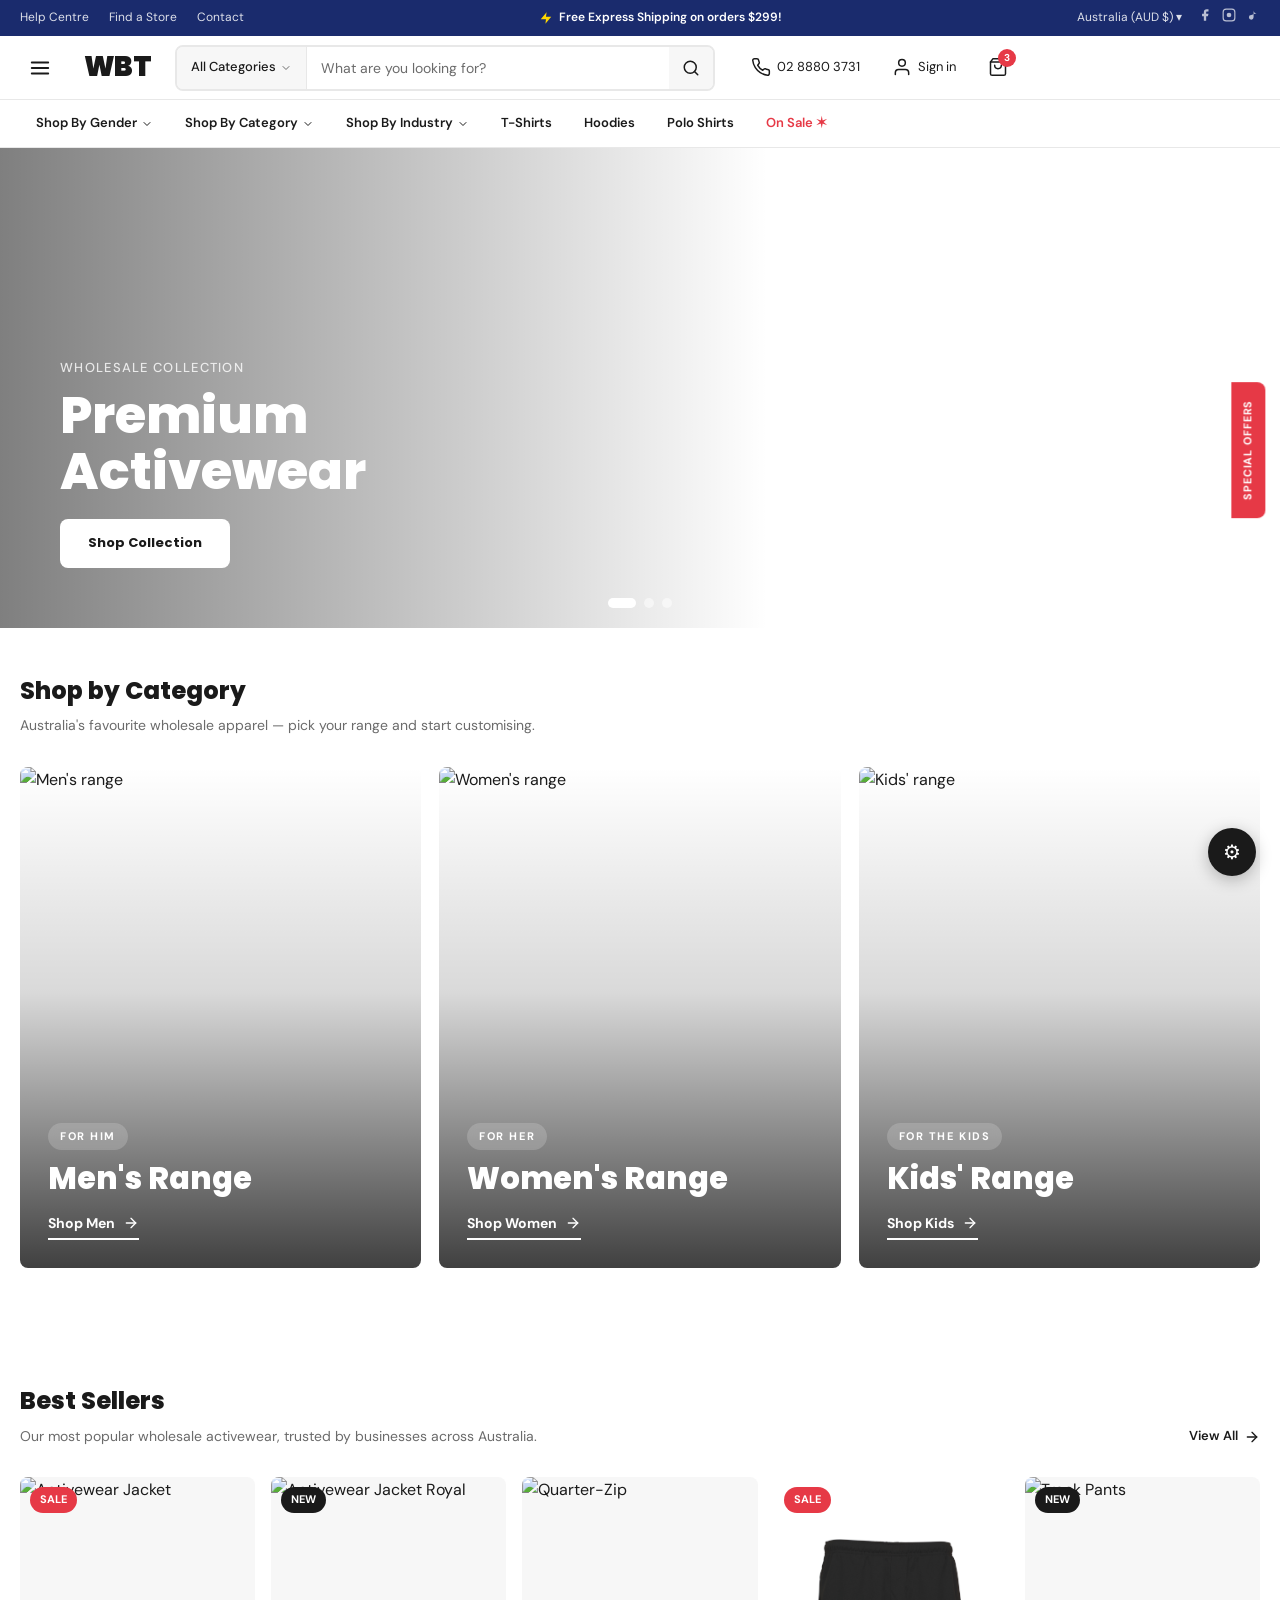
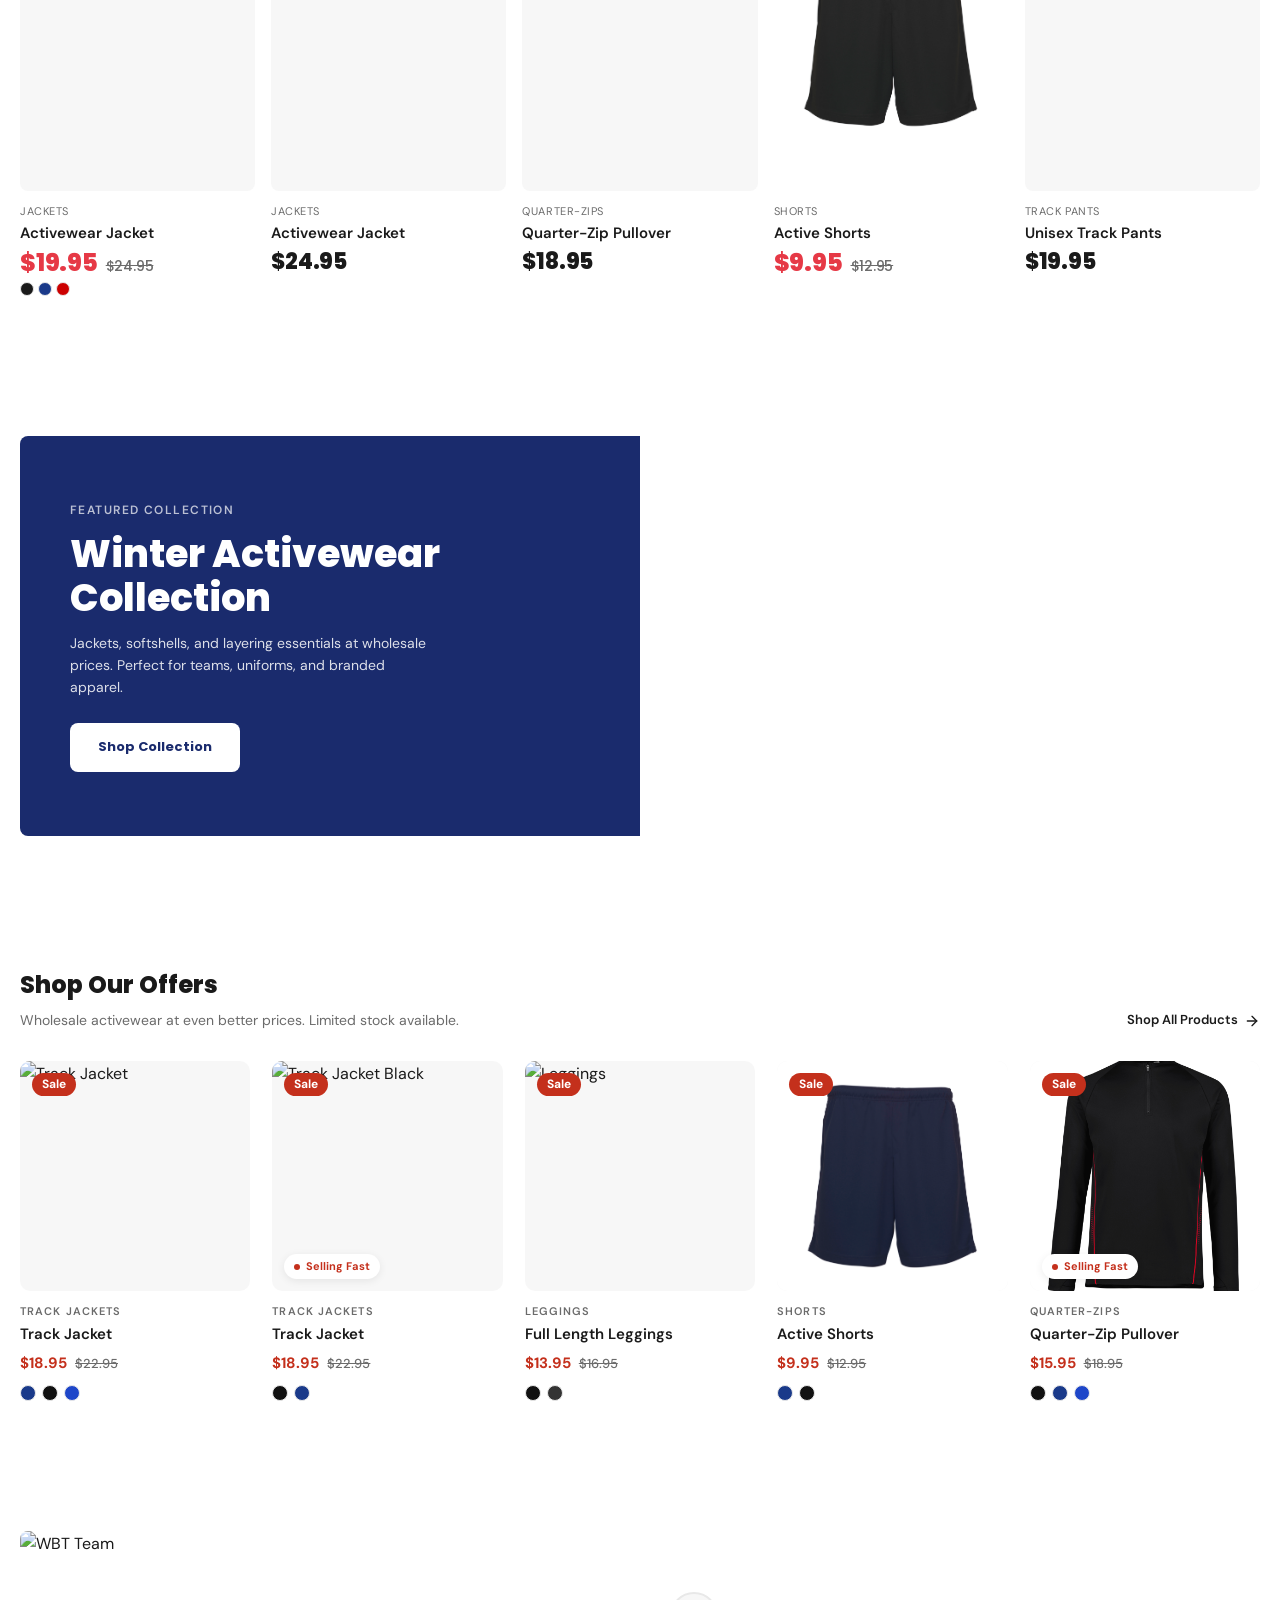
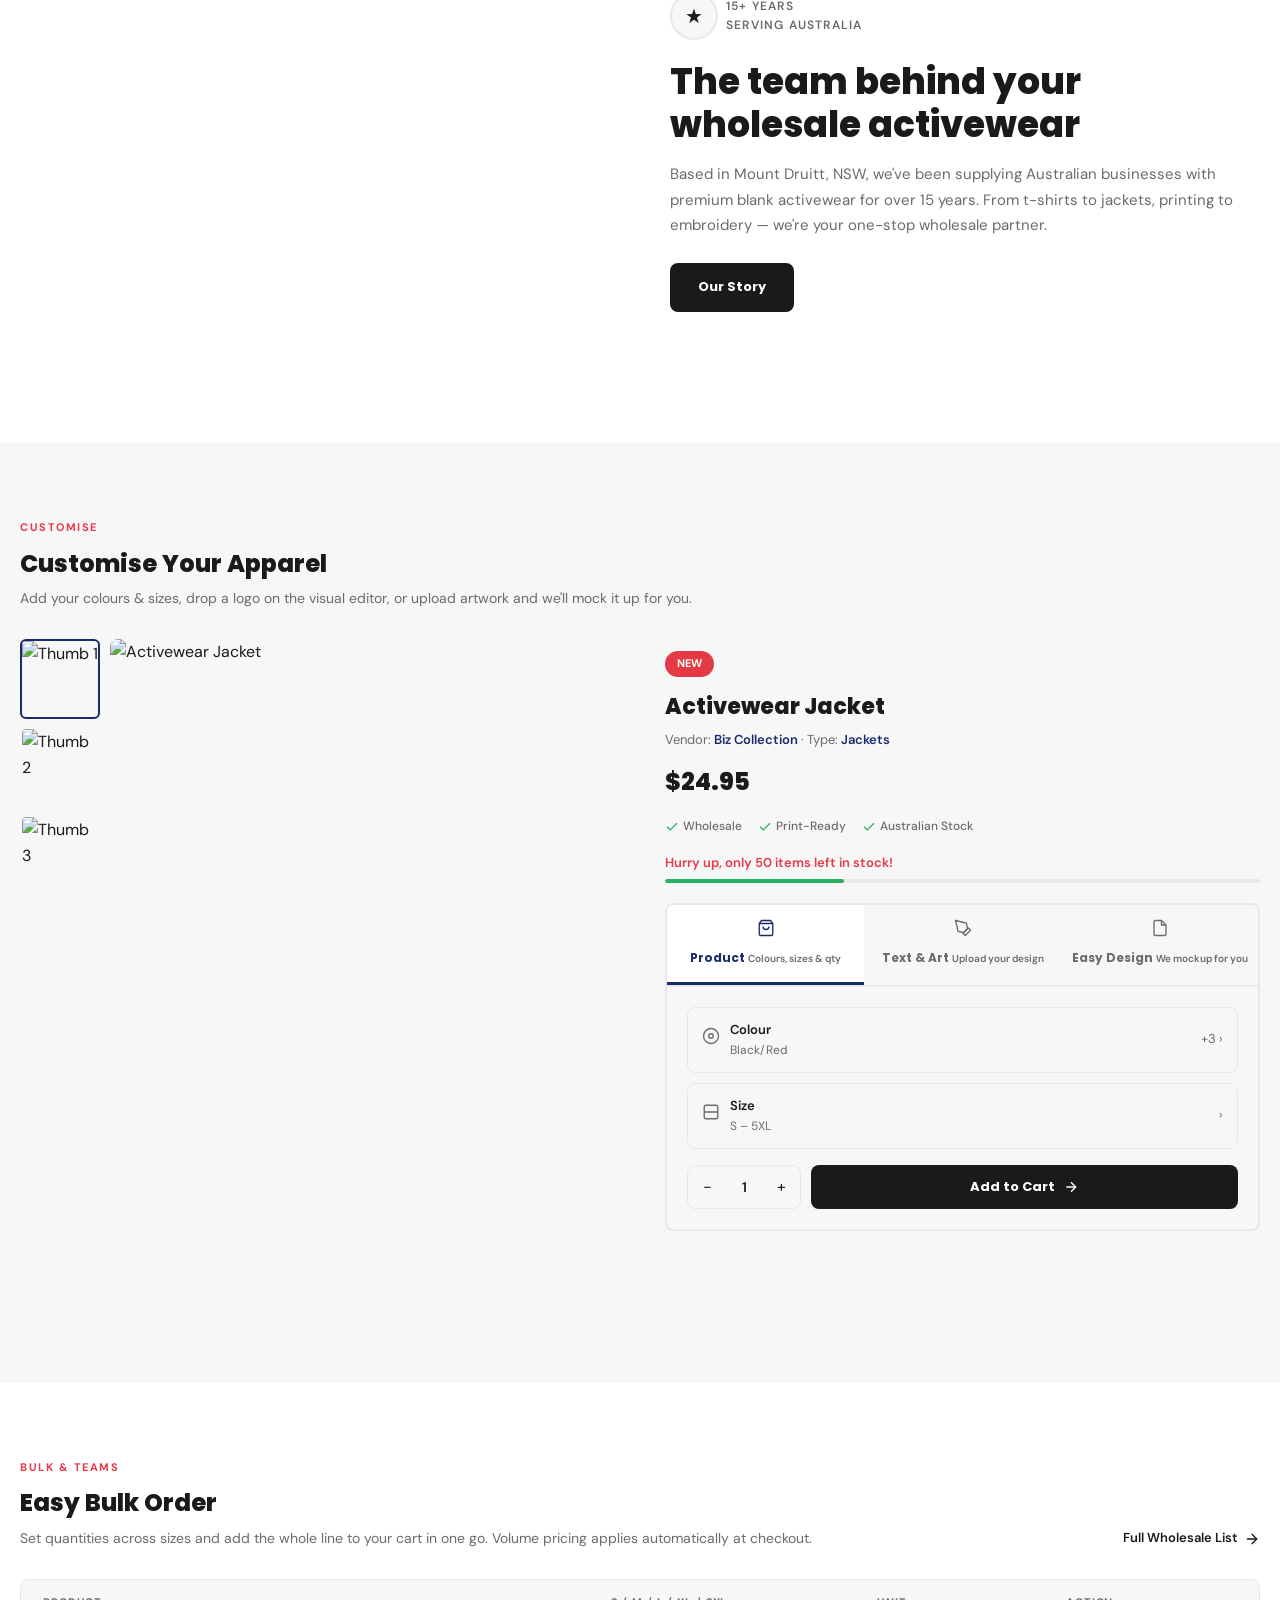
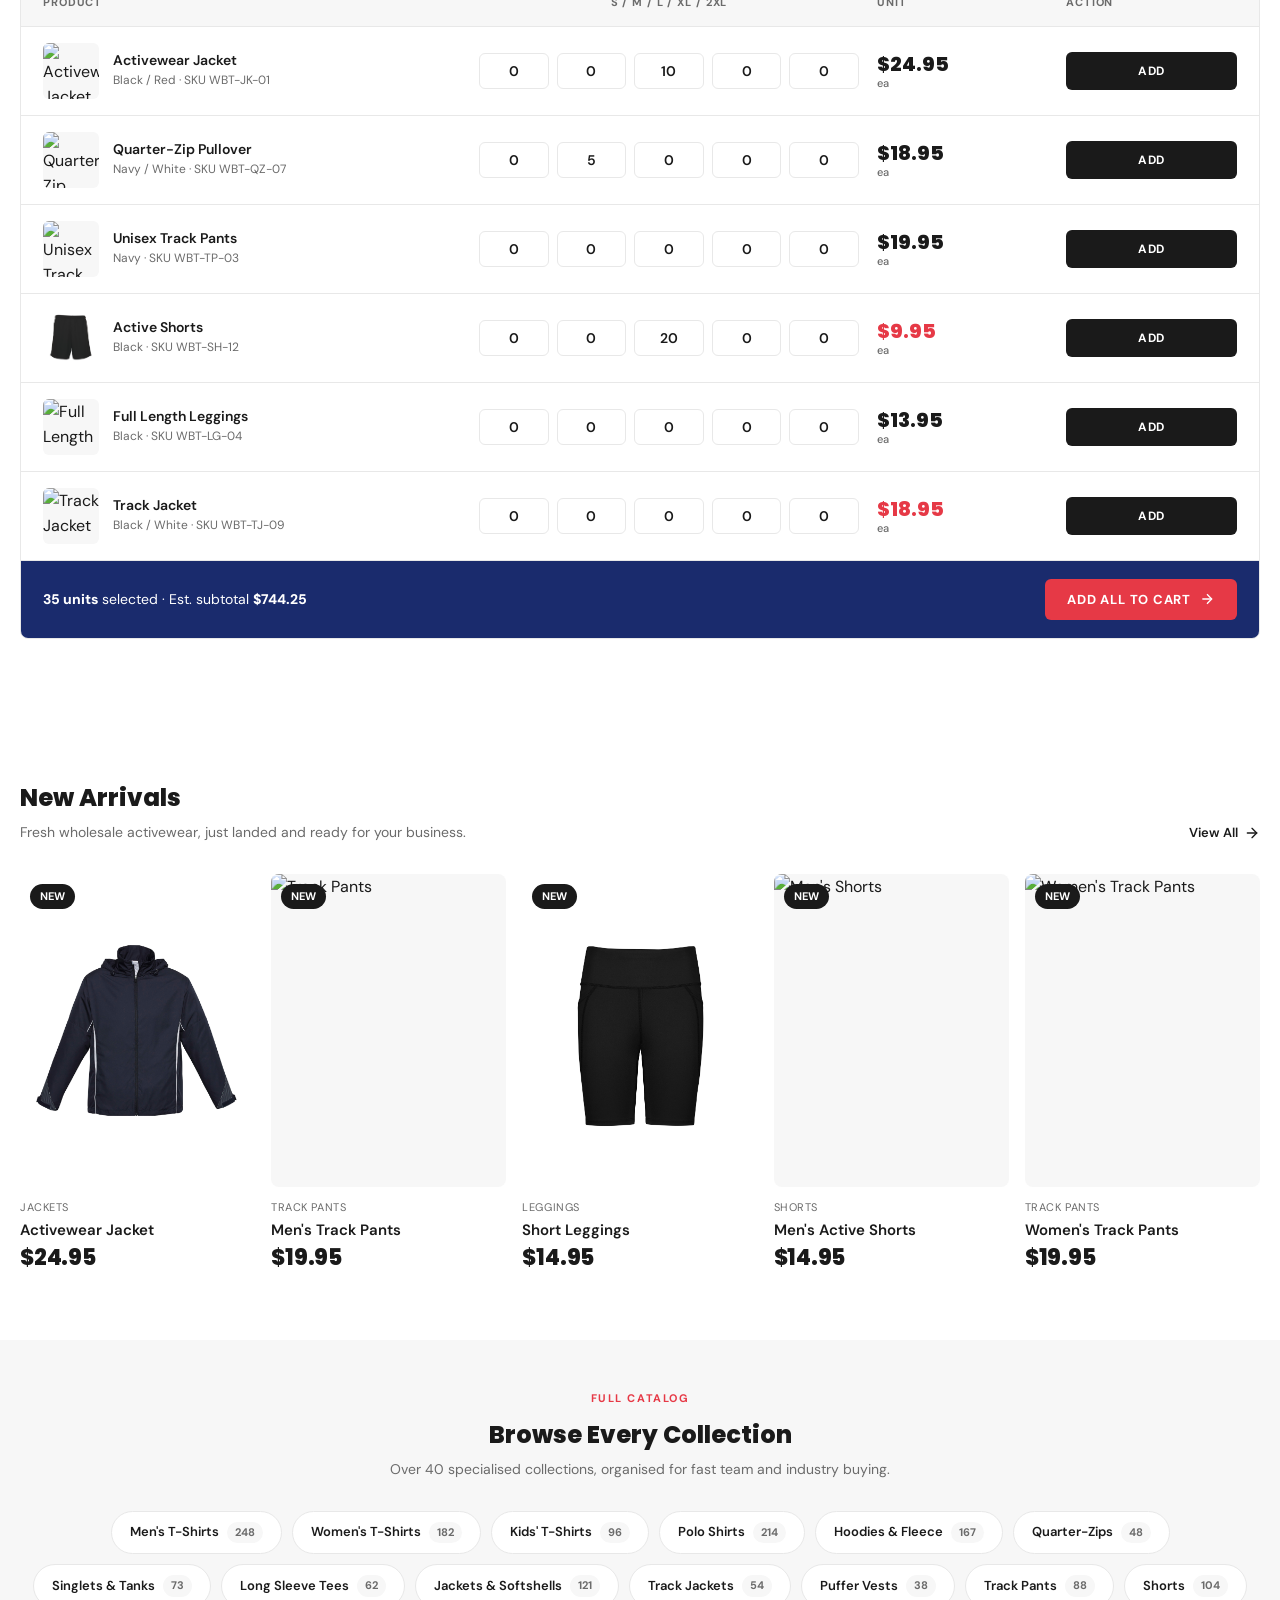
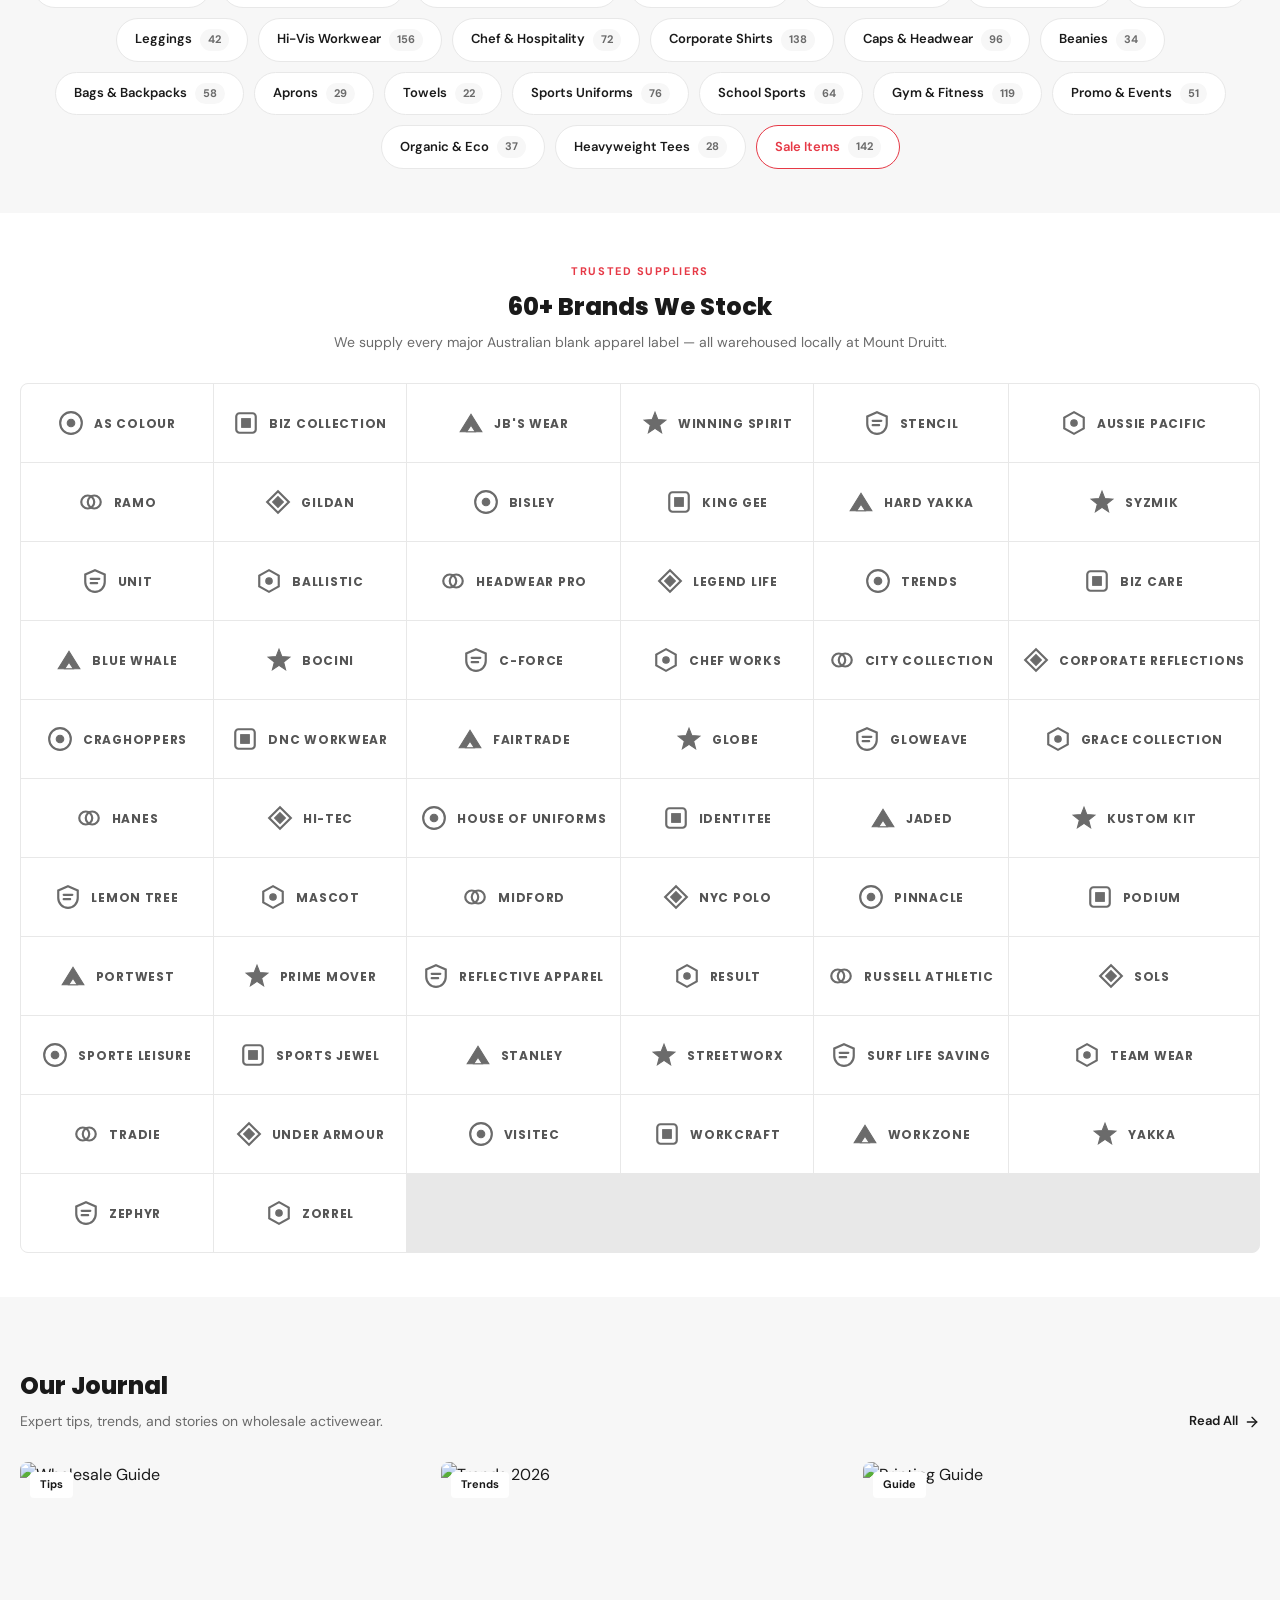
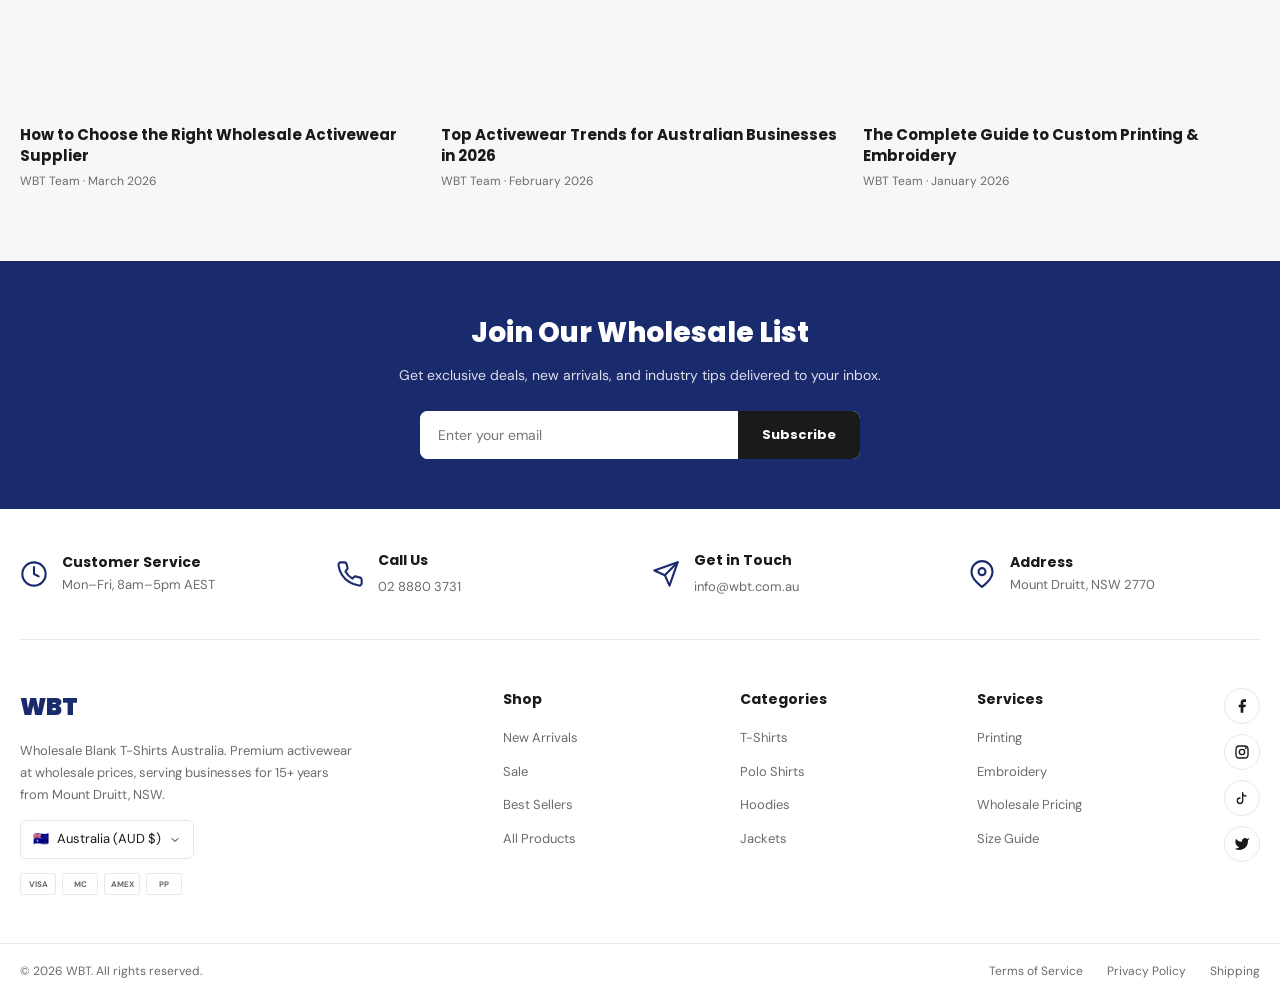
==== commit d9d70c55: "Full-width mega menu and two-part footer for 03-hyper.v1 Mega menu now stretches edge-to-edge via an" ====
--- a/designs/03-hyper.v1/index.html
+++ b/designs/03-hyper.v1/index.html
@@ -102,57 +102,59 @@
           <svg viewBox="0 0 24 24" fill="none" stroke-width="2" stroke-linecap="round"><polyline points="6 9 12 15 18 9"/></svg>
         </a>
         <div class="mega-menu mega-menu--gender">
-          <a href="#" class="gender-tile">
-            <div class="gender-tile__image">
-              <img src="images/talent/jacket-model-2.jpg" alt="Men" loading="lazy">
-              <span class="gender-tile__badge">Shop</span>
-            </div>
-            <div class="gender-tile__body">
-              <h4 class="gender-tile__title">Men</h4>
-              <ul class="gender-tile__links">
-                <li><span>T-Shirts</span></li>
-                <li><span>Polo Shirts</span></li>
-                <li><span>Hoodies &amp; Fleece</span></li>
-                <li><span>Jackets</span></li>
-                <li><span>Track Pants &amp; Shorts</span></li>
-              </ul>
-              <span class="gender-tile__cta">View All Men's <svg viewBox="0 0 24 24" fill="none" stroke-width="2" stroke-linecap="round"><path d="M5 12h14"/><path d="M12 5l7 7-7 7"/></svg></span>
-            </div>
-          </a>
-          <a href="#" class="gender-tile">
-            <div class="gender-tile__image">
-              <img src="images/talent/activewear-model-women-1.jpg" alt="Women" loading="lazy">
-              <span class="gender-tile__badge">Shop</span>
-            </div>
-            <div class="gender-tile__body">
-              <h4 class="gender-tile__title">Women</h4>
-              <ul class="gender-tile__links">
-                <li><span>T-Shirts</span></li>
-                <li><span>Polo Shirts</span></li>
-                <li><span>Hoodies &amp; Fleece</span></li>
-                <li><span>Leggings &amp; Tights</span></li>
-                <li><span>Jackets</span></li>
-              </ul>
-              <span class="gender-tile__cta">View All Women's <svg viewBox="0 0 24 24" fill="none" stroke-width="2" stroke-linecap="round"><path d="M5 12h14"/><path d="M12 5l7 7-7 7"/></svg></span>
-            </div>
-          </a>
-          <a href="#" class="gender-tile">
-            <div class="gender-tile__image">
-              <img src="images/talent/shorts-model-kids.jpg" alt="Kids" loading="lazy">
-              <span class="gender-tile__badge">Shop</span>
-            </div>
-            <div class="gender-tile__body">
-              <h4 class="gender-tile__title">Kids</h4>
-              <ul class="gender-tile__links">
-                <li><span>T-Shirts</span></li>
-                <li><span>Polo Shirts</span></li>
-                <li><span>Hoodies</span></li>
-                <li><span>School Sports</span></li>
-                <li><span>Toddler Range</span></li>
-              </ul>
-              <span class="gender-tile__cta">View All Kids' <svg viewBox="0 0 24 24" fill="none" stroke-width="2" stroke-linecap="round"><path d="M5 12h14"/><path d="M12 5l7 7-7 7"/></svg></span>
-            </div>
-          </a>
+          <div class="mega-menu__inner">
+            <a href="#" class="gender-tile">
+              <div class="gender-tile__image">
+                <img src="images/talent/jacket-model-2.jpg" alt="Men" loading="lazy">
+                <span class="gender-tile__badge">Shop</span>
+              </div>
+              <div class="gender-tile__body">
+                <h4 class="gender-tile__title">Men</h4>
+                <ul class="gender-tile__links">
+                  <li><span>T-Shirts</span></li>
+                  <li><span>Polo Shirts</span></li>
+                  <li><span>Hoodies &amp; Fleece</span></li>
+                  <li><span>Jackets</span></li>
+                  <li><span>Track Pants &amp; Shorts</span></li>
+                </ul>
+                <span class="gender-tile__cta">View All Men's <svg viewBox="0 0 24 24" fill="none" stroke-width="2" stroke-linecap="round"><path d="M5 12h14"/><path d="M12 5l7 7-7 7"/></svg></span>
+              </div>
+            </a>
+            <a href="#" class="gender-tile">
+              <div class="gender-tile__image">
+                <img src="images/talent/activewear-model-women-1.jpg" alt="Women" loading="lazy">
+                <span class="gender-tile__badge">Shop</span>
+              </div>
+              <div class="gender-tile__body">
+                <h4 class="gender-tile__title">Women</h4>
+                <ul class="gender-tile__links">
+                  <li><span>T-Shirts</span></li>
+                  <li><span>Polo Shirts</span></li>
+                  <li><span>Hoodies &amp; Fleece</span></li>
+                  <li><span>Leggings &amp; Tights</span></li>
+                  <li><span>Jackets</span></li>
+                </ul>
+                <span class="gender-tile__cta">View All Women's <svg viewBox="0 0 24 24" fill="none" stroke-width="2" stroke-linecap="round"><path d="M5 12h14"/><path d="M12 5l7 7-7 7"/></svg></span>
+              </div>
+            </a>
+            <a href="#" class="gender-tile">
+              <div class="gender-tile__image">
+                <img src="images/talent/shorts-model-kids.jpg" alt="Kids" loading="lazy">
+                <span class="gender-tile__badge">Shop</span>
+              </div>
+              <div class="gender-tile__body">
+                <h4 class="gender-tile__title">Kids</h4>
+                <ul class="gender-tile__links">
+                  <li><span>T-Shirts</span></li>
+                  <li><span>Polo Shirts</span></li>
+                  <li><span>Hoodies</span></li>
+                  <li><span>School Sports</span></li>
+                  <li><span>Toddler Range</span></li>
+                </ul>
+                <span class="gender-tile__cta">View All Kids' <svg viewBox="0 0 24 24" fill="none" stroke-width="2" stroke-linecap="round"><path d="M5 12h14"/><path d="M12 5l7 7-7 7"/></svg></span>
+              </div>
+            </a>
+          </div>
         </div>
       </div>
 
@@ -163,39 +165,41 @@
           <svg viewBox="0 0 24 24" fill="none" stroke-width="2" stroke-linecap="round"><polyline points="6 9 12 15 18 9"/></svg>
         </a>
         <div class="mega-menu mega-menu--style-b">
-          <div class="mega-menu__sidebar">
-            <a href="#" class="active">Tops</a>
-            <a href="#">Bottoms</a>
-            <a href="#">Outerwear</a>
-            <a href="#">Accessories</a>
-            <a href="#">Hi-Vis &amp; Workwear</a>
-            <a href="#">Services</a>
-            <a href="#">View All</a>
-          </div>
-          <div class="mega-menu__content">
-            <div class="mega-menu__content-card">
-              <img src="images/products/quarter-zip-navy-white.jpg" alt="T-Shirts" loading="lazy">
-              <span>T-Shirts</span>
-            </div>
-            <div class="mega-menu__content-card">
-              <img src="images/talent/quarter-zip-model-1.jpg" alt="Polo Shirts" loading="lazy">
-              <span>Polo Shirts</span>
-            </div>
-            <div class="mega-menu__content-card">
-              <img src="images/talent/jacket-model-3.jpg" alt="Hoodies" loading="lazy">
-              <span>Hoodies</span>
-            </div>
-            <div class="mega-menu__content-card">
-              <img src="images/products/quarter-zip-black-red.jpg" alt="Quarter-Zips" loading="lazy">
-              <span>Quarter-Zips</span>
-            </div>
-            <div class="mega-menu__content-card">
-              <img src="images/products/jacket-royal-white.jpg" alt="Singlets" loading="lazy">
-              <span>Singlets</span>
-            </div>
-            <div class="mega-menu__content-card">
-              <img src="images/products/track-jacket-navy-white.jpg" alt="Long Sleeves" loading="lazy">
-              <span>Long Sleeves</span>
+          <div class="mega-menu__inner">
+            <div class="mega-menu__sidebar">
+              <a href="#" class="active">Tops</a>
+              <a href="#">Bottoms</a>
+              <a href="#">Outerwear</a>
+              <a href="#">Accessories</a>
+              <a href="#">Hi-Vis &amp; Workwear</a>
+              <a href="#">Services</a>
+              <a href="#">View All</a>
+            </div>
+            <div class="mega-menu__content">
+              <div class="mega-menu__content-card">
+                <img src="images/products/quarter-zip-navy-white.jpg" alt="T-Shirts" loading="lazy">
+                <span>T-Shirts</span>
+              </div>
+              <div class="mega-menu__content-card">
+                <img src="images/talent/quarter-zip-model-1.jpg" alt="Polo Shirts" loading="lazy">
+                <span>Polo Shirts</span>
+              </div>
+              <div class="mega-menu__content-card">
+                <img src="images/talent/jacket-model-3.jpg" alt="Hoodies" loading="lazy">
+                <span>Hoodies</span>
+              </div>
+              <div class="mega-menu__content-card">
+                <img src="images/products/quarter-zip-black-red.jpg" alt="Quarter-Zips" loading="lazy">
+                <span>Quarter-Zips</span>
+              </div>
+              <div class="mega-menu__content-card">
+                <img src="images/products/jacket-royal-white.jpg" alt="Singlets" loading="lazy">
+                <span>Singlets</span>
+              </div>
+              <div class="mega-menu__content-card">
+                <img src="images/products/track-jacket-navy-white.jpg" alt="Long Sleeves" loading="lazy">
+                <span>Long Sleeves</span>
+              </div>
             </div>
           </div>
         </div>
@@ -208,40 +212,42 @@
           <svg viewBox="0 0 24 24" fill="none" stroke-width="2" stroke-linecap="round"><polyline points="6 9 12 15 18 9"/></svg>
         </a>
         <div class="mega-menu mega-menu--style-b">
-          <div class="mega-menu__sidebar">
-            <a href="#" class="active">Team Uniforms</a>
-            <a href="#">Corporate Wear</a>
-            <a href="#">Trades &amp; Construction</a>
-            <a href="#">Hospitality</a>
-            <a href="#">Schools &amp; Education</a>
-            <a href="#">Gym &amp; Fitness</a>
-            <a href="#">Events &amp; Promo</a>
-            <a href="#">Healthcare</a>
-          </div>
-          <div class="mega-menu__content">
-            <div class="mega-menu__content-card">
-              <img src="images/talent/jacket-model-3.jpg" alt="Jackets" loading="lazy">
-              <span>Jackets</span>
-            </div>
-            <div class="mega-menu__content-card">
-              <img src="images/talent/quarter-zip-model-1.jpg" alt="Quarter-Zips" loading="lazy">
-              <span>Quarter-Zips</span>
-            </div>
-            <div class="mega-menu__content-card">
-              <img src="images/talent/track-pants-model-1.jpg" alt="Track Pants" loading="lazy">
-              <span>Track Pants</span>
-            </div>
-            <div class="mega-menu__content-card">
-              <img src="images/talent/shorts-model-1.jpg" alt="Shorts" loading="lazy">
-              <span>Shorts</span>
-            </div>
-            <div class="mega-menu__content-card">
-              <img src="images/talent/activewear-model-women-1.jpg" alt="Women's" loading="lazy">
-              <span>Women's</span>
-            </div>
-            <div class="mega-menu__content-card">
-              <img src="images/talent/shorts-model-kids.jpg" alt="Kids" loading="lazy">
-              <span>Kids</span>
+          <div class="mega-menu__inner">
+            <div class="mega-menu__sidebar">
+              <a href="#" class="active">Team Uniforms</a>
+              <a href="#">Corporate Wear</a>
+              <a href="#">Trades &amp; Construction</a>
+              <a href="#">Hospitality</a>
+              <a href="#">Schools &amp; Education</a>
+              <a href="#">Gym &amp; Fitness</a>
+              <a href="#">Events &amp; Promo</a>
+              <a href="#">Healthcare</a>
+            </div>
+            <div class="mega-menu__content">
+              <div class="mega-menu__content-card">
+                <img src="images/talent/jacket-model-3.jpg" alt="Jackets" loading="lazy">
+                <span>Jackets</span>
+              </div>
+              <div class="mega-menu__content-card">
+                <img src="images/talent/quarter-zip-model-1.jpg" alt="Quarter-Zips" loading="lazy">
+                <span>Quarter-Zips</span>
+              </div>
+              <div class="mega-menu__content-card">
+                <img src="images/talent/track-pants-model-1.jpg" alt="Track Pants" loading="lazy">
+                <span>Track Pants</span>
+              </div>
+              <div class="mega-menu__content-card">
+                <img src="images/talent/shorts-model-1.jpg" alt="Shorts" loading="lazy">
+                <span>Shorts</span>
+              </div>
+              <div class="mega-menu__content-card">
+                <img src="images/talent/activewear-model-women-1.jpg" alt="Women's" loading="lazy">
+                <span>Women's</span>
+              </div>
+              <div class="mega-menu__content-card">
+                <img src="images/talent/shorts-model-kids.jpg" alt="Kids" loading="lazy">
+                <span>Kids</span>
+              </div>
             </div>
           </div>
         </div>
@@ -1212,64 +1218,101 @@
        ============================================================ -->
   <footer class="footer">
     <div class="container">
-      <div class="footer__grid">
-        <div>
+
+      <!-- Top band: contact strip -->
+      <div class="footer-contact">
+        <div class="footer-contact__item">
+          <svg class="footer-contact__icon" viewBox="0 0 24 24" fill="none" stroke-width="1.8" stroke-linecap="round" stroke-linejoin="round"><circle cx="12" cy="12" r="10"/><polyline points="12 6 12 12 16 14"/></svg>
+          <div class="footer-contact__text">
+            <div class="footer-contact__title">Customer Service</div>
+            <div class="footer-contact__value">Mon&ndash;Fri, 8am&ndash;5pm AEST</div>
+          </div>
+        </div>
+        <div class="footer-contact__item">
+          <svg class="footer-contact__icon" viewBox="0 0 24 24" fill="none" stroke-width="1.8" stroke-linecap="round" stroke-linejoin="round"><path d="M22 16.92v3a2 2 0 0 1-2.18 2 19.79 19.79 0 0 1-8.63-3.07 19.5 19.5 0 0 1-6-6 19.79 19.79 0 0 1-3.07-8.67A2 2 0 0 1 4.11 2h3a2 2 0 0 1 2 1.72c.13.81.36 1.6.7 2.35a2 2 0 0 1-.45 2.11L8.09 9.91a16 16 0 0 0 6 6l1.27-1.27a2 2 0 0 1 2.11-.45c.75.34 1.54.57 2.35.7A2 2 0 0 1 22 16.92z"/></svg>
+          <div class="footer-contact__text">
+            <div class="footer-contact__title">Call Us</div>
+            <a class="footer-contact__value" href="tel:0288803731">02 8880 3731</a>
+          </div>
+        </div>
+        <div class="footer-contact__item">
+          <svg class="footer-contact__icon" viewBox="0 0 24 24" fill="none" stroke-width="1.8" stroke-linecap="round" stroke-linejoin="round"><path d="M22 2L11 13"/><path d="M22 2l-7 20-4-9-9-4 20-7z"/></svg>
+          <div class="footer-contact__text">
+            <div class="footer-contact__title">Get in Touch</div>
+            <a class="footer-contact__value" href="mailto:info@wbt.com.au">info@wbt.com.au</a>
+          </div>
+        </div>
+        <div class="footer-contact__item">
+          <svg class="footer-contact__icon" viewBox="0 0 24 24" fill="none" stroke-width="1.8" stroke-linecap="round" stroke-linejoin="round"><path d="M21 10c0 7-9 13-9 13s-9-6-9-13a9 9 0 0 1 18 0z"/><circle cx="12" cy="10" r="3"/></svg>
+          <div class="footer-contact__text">
+            <div class="footer-contact__title">Address</div>
+            <div class="footer-contact__value">Mount Druitt, NSW 2770</div>
+          </div>
+        </div>
+      </div>
+
+      <!-- Bottom band: main columns -->
+      <div class="footer__main">
+        <div class="footer__brand">
           <div class="footer__logo">WBT</div>
           <p class="footer__desc">Wholesale Blank T-Shirts Australia. Premium activewear at wholesale prices, serving businesses for 15+ years from Mount Druitt, NSW.</p>
-        </div>
-        <div>
-          <h4 class="footer__heading">Shop</h4>
-          <ul class="footer__links">
-            <li><a href="#">New Arrivals</a></li>
-            <li><a href="#">Sale</a></li>
-            <li><a href="#">Best Sellers</a></li>
-            <li><a href="#">All Products</a></li>
-          </ul>
-        </div>
-        <div>
-          <h4 class="footer__heading">Categories</h4>
-          <ul class="footer__links">
-            <li><a href="#">T-Shirts</a></li>
-            <li><a href="#">Polo Shirts</a></li>
-            <li><a href="#">Hoodies</a></li>
-            <li><a href="#">Jackets</a></li>
-          </ul>
-        </div>
-        <div>
-          <h4 class="footer__heading">Services</h4>
-          <ul class="footer__links">
-            <li><a href="#">Printing</a></li>
-            <li><a href="#">Embroidery</a></li>
-            <li><a href="#">Wholesale Pricing</a></li>
-            <li><a href="#">Size Guide</a></li>
-          </ul>
-        </div>
-        <div>
-          <h4 class="footer__heading">Contact</h4>
-          <ul class="footer__links">
-            <li><a href="tel:0288803731">02 8880 3731</a></li>
-            <li><a href="#">info@wbt.com.au</a></li>
-            <li><a href="#">Mount Druitt, NSW</a></li>
-            <li><a href="#">Mon&ndash;Fri 8am&ndash;5pm</a></li>
-          </ul>
+          <div class="footer__country">
+            <span>&#127462;&#127482;</span> Australia (AUD $)
+            <svg viewBox="0 0 24 24" fill="none" stroke-width="2" stroke-linecap="round"><polyline points="6 9 12 15 18 9"/></svg>
+          </div>
+          <div class="footer__payments">
+            <span class="footer__payment-icon">VISA</span>
+            <span class="footer__payment-icon">MC</span>
+            <span class="footer__payment-icon">AMEX</span>
+            <span class="footer__payment-icon">PP</span>
+          </div>
+        </div>
+        <div class="footer__columns">
+          <div>
+            <h4 class="footer__heading">Shop</h4>
+            <ul class="footer__links">
+              <li><a href="#">New Arrivals</a></li>
+              <li><a href="#">Sale</a></li>
+              <li><a href="#">Best Sellers</a></li>
+              <li><a href="#">All Products</a></li>
+            </ul>
+          </div>
+          <div>
+            <h4 class="footer__heading">Categories</h4>
+            <ul class="footer__links">
+              <li><a href="#">T-Shirts</a></li>
+              <li><a href="#">Polo Shirts</a></li>
+              <li><a href="#">Hoodies</a></li>
+              <li><a href="#">Jackets</a></li>
+            </ul>
+          </div>
+          <div>
+            <h4 class="footer__heading">Services</h4>
+            <ul class="footer__links">
+              <li><a href="#">Printing</a></li>
+              <li><a href="#">Embroidery</a></li>
+              <li><a href="#">Wholesale Pricing</a></li>
+              <li><a href="#">Size Guide</a></li>
+            </ul>
+          </div>
+        </div>
+        <div class="footer__social">
+          <a href="#" aria-label="Facebook"><svg viewBox="0 0 24 24"><path d="M18 2h-3a5 5 0 0 0-5 5v3H7v4h3v8h4v-8h3l1-4h-4V7a1 1 0 0 1 1-1h3z"/></svg></a>
+          <a href="#" aria-label="Instagram"><svg viewBox="0 0 24 24" fill="none" stroke="currentColor" stroke-width="2"><rect x="3" y="3" width="18" height="18" rx="5"/><circle cx="12" cy="12" r="4"/><circle cx="17.5" cy="6.5" r="0.5" fill="currentColor"/></svg></a>
+          <a href="#" aria-label="TikTok"><svg viewBox="0 0 24 24" fill="none" stroke="currentColor" stroke-width="2" stroke-linecap="round" stroke-linejoin="round"><path d="M9 12a4 4 0 1 0 4 4V4a5 5 0 0 0 5 5"/></svg></a>
+          <a href="#" aria-label="Twitter"><svg viewBox="0 0 24 24"><path d="M23 3a10.9 10.9 0 0 1-3.14 1.53 4.48 4.48 0 0 0-7.86 3v1A10.66 10.66 0 0 1 3 4s-4 9 5 13a11.64 11.64 0 0 1-7 2c9 5 20 0 20-11.5a4.5 4.5 0 0 0-.08-.83A7.72 7.72 0 0 0 23 3z"/></svg></a>
         </div>
       </div>
     </div>
     <div class="sub-footer">
       <div class="container">
         <div class="sub-footer__inner">
-          <div class="sub-footer__social">
-            <a href="#"><svg viewBox="0 0 24 24"><path d="M18 2h-3a5 5 0 0 0-5 5v3H7v4h3v8h4v-8h3l1-4h-4V7a1 1 0 0 1 1-1h3z"/></svg></a>
-            <a href="#"><svg viewBox="0 0 24 24"><rect x="2" y="2" width="20" height="20" rx="5" fill="none" stroke="white" stroke-width="2"/><circle cx="12" cy="12" r="4" fill="white"/></svg></a>
-            <a href="#"><svg viewBox="0 0 24 24"><path d="M23 3a10.9 10.9 0 0 1-3.14 1.53 4.48 4.48 0 0 0-7.86 3v1A10.66 10.66 0 0 1 3 4s-4 9 5 13a11.64 11.64 0 0 1-7 2c9 5 20 0 20-11.5a4.5 4.5 0 0 0-.08-.83A7.72 7.72 0 0 0 23 3z"/></svg></a>
-          </div>
-          <div class="sub-footer__payments">
-            <span class="sub-footer__payment-icon">VISA</span>
-            <span class="sub-footer__payment-icon">MC</span>
-            <span class="sub-footer__payment-icon">AMEX</span>
-            <span class="sub-footer__payment-icon">PP</span>
-          </div>
-          <div class="sub-footer__copy">&copy; 2026 WBT. <a href="#">Privacy</a> &middot; <a href="#">Terms</a> &middot; <a href="#">Shipping</a></div>
+          <div class="sub-footer__copy">&copy; 2026 WBT. All rights reserved.</div>
+          <div class="sub-footer__legal">
+            <a href="#">Terms of Service</a>
+            <a href="#">Privacy Policy</a>
+            <a href="#">Shipping</a>
+          </div>
         </div>
       </div>
     </div>
--- a/designs/03-hyper.v1/css/styles.css
+++ b/designs/03-hyper.v1/css/styles.css
@@ -415,7 +415,6 @@
 }
 
 .subnav__item {
-  position: relative;
   height: 100%;
   display: flex;
   align-items: center;
@@ -458,24 +457,31 @@
   transform: rotate(180deg);
 }
 
-/* ── Mega Menu — Style A (Multi-column for "Shop By Categories") */
+/* ── Mega Menu — Full-width strip, centered inner ─────────────── */
 .mega-menu {
   position: absolute;
   top: 100%;
   left: 0;
+  right: 0;
   background: var(--color-background);
-  border: 1px solid var(--color-border);
   border-top: 3px solid var(--color-primary);
+  border-bottom: 1px solid var(--color-border);
   box-shadow: 0 12px 40px rgba(0,0,0,0.1);
-  padding: 30px;
   display: none;
   z-index: 200;
-  min-width: 800px;
 }
 
 .subnav__item:hover .mega-menu,
 .subnav__item.active .mega-menu {
-  display: flex;
+  display: block;
+}
+
+.mega-menu__inner {
+  max-width: var(--container-max);
+  margin: 0 auto;
+  padding: 30px 20px;
+  display: flex;
+  gap: 30px;
 }
 
 .mega-menu__columns {
@@ -557,16 +563,15 @@
 }
 
 /* ── Mega Menu — Style B (Sidebar list for "Shop By Style") ──── */
-.mega-menu--style-b {
-  min-width: 700px;
+.mega-menu--style-b .mega-menu__inner {
   padding: 0;
-  border-top-color: var(--color-primary);
+  gap: 0;
 }
 
 .mega-menu--style-b .mega-menu__sidebar {
-  width: 200px;
+  width: 240px;
   background: var(--color-background-alt);
-  padding: 20px 0;
+  padding: 24px 0;
   border-right: 1px solid var(--color-border);
   flex-shrink: 0;
 }
@@ -627,16 +632,10 @@
 }
 
 /* ── Mega Menu — Gender (3 image-led tiles) ──────────────────── */
-.mega-menu--gender {
-  min-width: 820px;
-  padding: 22px;
-  gap: 16px;
-  display: none;
-}
-.subnav__item:hover .mega-menu--gender,
-.subnav__item.active .mega-menu--gender {
+.mega-menu--gender .mega-menu__inner {
   display: grid;
   grid-template-columns: repeat(3, 1fr);
+  gap: 16px;
 }
 
 .gender-tile {
@@ -1583,48 +1582,183 @@
 
 /* ── Footer ───────────────────────────────────────────────────── */
 .footer {
-  background: var(--color-foreground);
-  color: rgba(255,255,255,0.85);
-  padding: 50px 0 0;
-}
-
-.footer__grid {
+  background: var(--color-background);
+  color: var(--color-foreground);
+  padding: 0;
+}
+
+/* Top band: contact strip */
+.footer-contact {
   display: grid;
-  grid-template-columns: 2fr 1fr 1fr 1fr 1fr;
-  gap: 30px;
-  padding-bottom: 40px;
+  grid-template-columns: repeat(4, 1fr);
+  gap: 24px;
+  padding: 40px 0;
+  border-bottom: 1px solid var(--color-border);
+}
+
+.footer-contact__item {
+  display: flex;
+  align-items: center;
+  gap: 14px;
+}
+
+.footer-contact__icon {
+  width: 28px;
+  height: 28px;
+  stroke: var(--color-primary);
+  flex-shrink: 0;
+}
+
+.footer-contact__title {
+  font-family: var(--font-heading);
+  font-size: 14px;
+  font-weight: 700;
+  color: var(--color-foreground);
+  margin-bottom: 2px;
+}
+
+.footer-contact__value {
+  font-size: 13px;
+  color: var(--color-foreground-secondary);
+  transition: var(--transition);
+}
+
+a.footer-contact__value:hover {
+  color: var(--color-primary);
+}
+
+/* Bottom band: main columns */
+.footer__main {
+  display: grid;
+  grid-template-columns: 1.3fr 2fr auto;
+  gap: 40px;
+  padding: 48px 0;
+}
+
+.footer__brand {
+  display: flex;
+  flex-direction: column;
+  gap: 14px;
 }
 
 .footer__logo {
   font-family: var(--font-heading);
   font-size: 24px;
   font-weight: 900;
-  color: white;
-  margin-bottom: 12px;
+  color: var(--color-primary);
 }
 
 .footer__desc {
   font-size: 13px;
   line-height: 1.7;
-  opacity: 0.7;
-  max-width: 280px;
+  color: var(--color-foreground-secondary);
+  max-width: 340px;
+  margin: 0;
+}
+
+.footer__country {
+  display: inline-flex;
+  align-items: center;
+  gap: 8px;
+  padding: 8px 12px;
+  border: 1px solid var(--color-border);
+  border-radius: 6px;
+  font-size: 13px;
+  color: var(--color-foreground);
+  width: fit-content;
+  cursor: pointer;
+  transition: var(--transition);
+}
+
+.footer__country:hover {
+  border-color: var(--color-foreground-secondary);
+}
+
+.footer__country svg {
+  width: 12px;
+  height: 12px;
+  stroke: currentColor;
+}
+
+.footer__payments {
+  display: flex;
+  gap: 6px;
+  flex-wrap: wrap;
+}
+
+.footer__payment-icon {
+  width: 36px;
+  height: 22px;
+  border: 1px solid var(--color-border);
+  border-radius: 3px;
+  display: flex;
+  align-items: center;
+  justify-content: center;
+  font-size: 8px;
+  font-weight: 800;
+  color: var(--color-foreground-secondary);
+}
+
+.footer__columns {
+  display: grid;
+  grid-template-columns: repeat(3, 1fr);
+  gap: 30px;
 }
 
 .footer__heading {
   font-family: var(--font-heading);
   font-size: 14px;
   font-weight: 700;
-  color: white;
+  color: var(--color-foreground);
   margin-bottom: 14px;
 }
 
 .footer__links li { margin-bottom: 8px; }
-.footer__links a { font-size: 13px; opacity: 0.7; transition: var(--transition); }
-.footer__links a:hover { opacity: 1; color: white; }
-
+.footer__links a {
+  font-size: 13px;
+  color: var(--color-foreground-secondary);
+  transition: var(--transition);
+}
+.footer__links a:hover { color: var(--color-primary); }
+
+.footer__social {
+  display: flex;
+  flex-direction: column;
+  gap: 10px;
+  align-self: start;
+}
+
+.footer__social a {
+  width: 36px;
+  height: 36px;
+  display: flex;
+  align-items: center;
+  justify-content: center;
+  border-radius: 50%;
+  border: 1px solid var(--color-border);
+  color: var(--color-foreground);
+  transition: var(--transition);
+}
+
+.footer__social a:hover {
+  border-color: var(--color-primary);
+  background: var(--color-background-alt);
+  color: var(--color-primary);
+}
+
+.footer__social svg {
+  width: 16px;
+  height: 16px;
+}
+
+.footer__social svg:not([fill]) path {
+  fill: currentColor;
+}
+
+/* Sub-footer */
 .sub-footer {
-  border-top: 1px solid rgba(255,255,255,0.1);
-  padding: 20px 0;
+  border-top: 1px solid var(--color-border);
+  padding: 18px 0;
 }
 
 .sub-footer__inner {
@@ -1635,36 +1769,25 @@
   gap: 12px;
 }
 
-.sub-footer__social { display: flex; gap: 10px; }
-.sub-footer__social a {
-  width: 32px;
-  height: 32px;
-  display: flex;
-  align-items: center;
-  justify-content: center;
-  border-radius: 50%;
-  border: 1px solid rgba(255,255,255,0.2);
-  transition: var(--transition);
-}
-.sub-footer__social a:hover { border-color: white; background: rgba(255,255,255,0.1); }
-.sub-footer__social svg { width: 14px; height: 14px; fill: white; }
-
-.sub-footer__payments { display: flex; gap: 6px; }
-.sub-footer__payment-icon {
-  width: 36px;
-  height: 22px;
-  border: 1px solid rgba(255,255,255,0.2);
-  border-radius: 3px;
-  display: flex;
-  align-items: center;
-  justify-content: center;
-  font-size: 8px;
-  font-weight: 800;
-  color: rgba(255,255,255,0.6);
-}
-
-.sub-footer__copy { font-size: 12px; opacity: 0.5; }
-.sub-footer__copy a { text-decoration: underline; }
+.sub-footer__copy {
+  font-size: 12px;
+  color: var(--color-foreground-secondary);
+}
+
+.sub-footer__legal {
+  display: flex;
+  gap: 24px;
+}
+
+.sub-footer__legal a {
+  font-size: 12px;
+  color: var(--color-foreground-secondary);
+  transition: var(--transition);
+}
+
+.sub-footer__legal a:hover {
+  color: var(--color-primary);
+}
 
 /* ── Sidebar (Mobile + Hamburger) ─────────────────────────────── */
 .sidebar-overlay {
